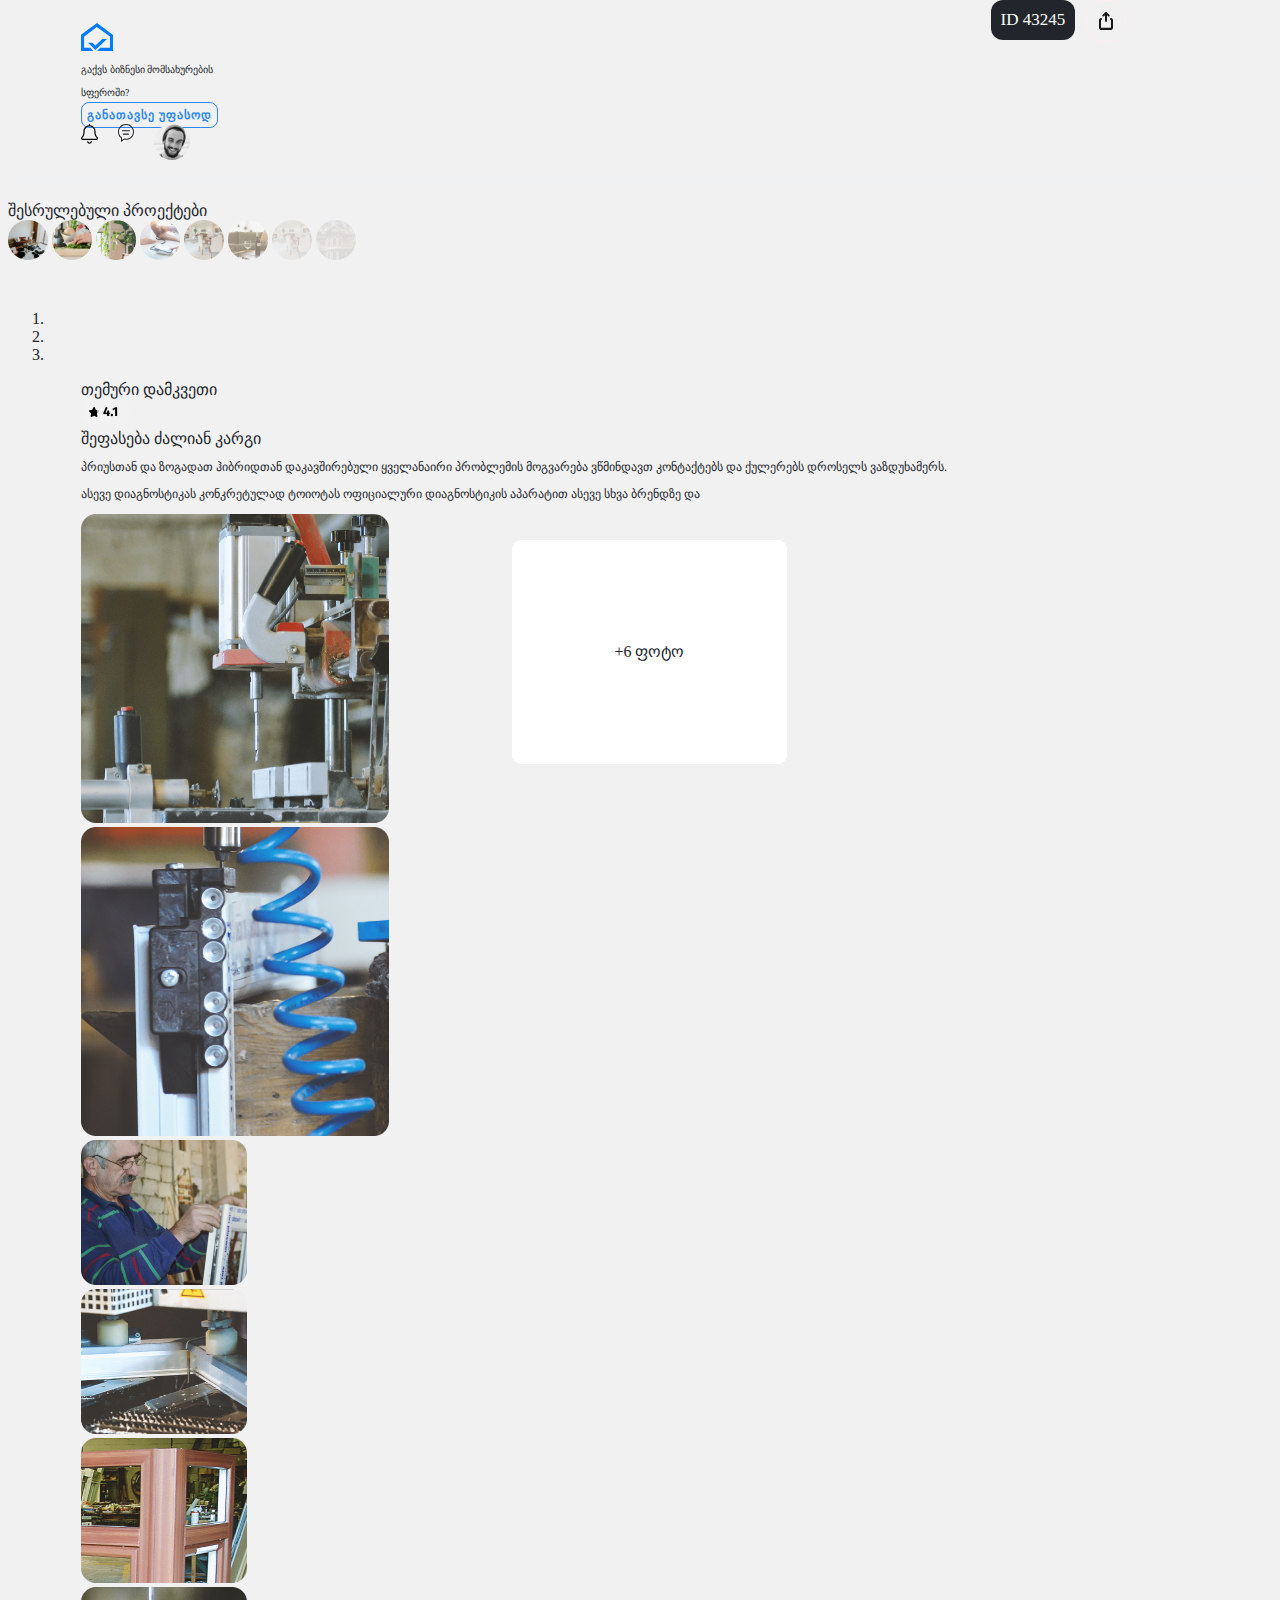
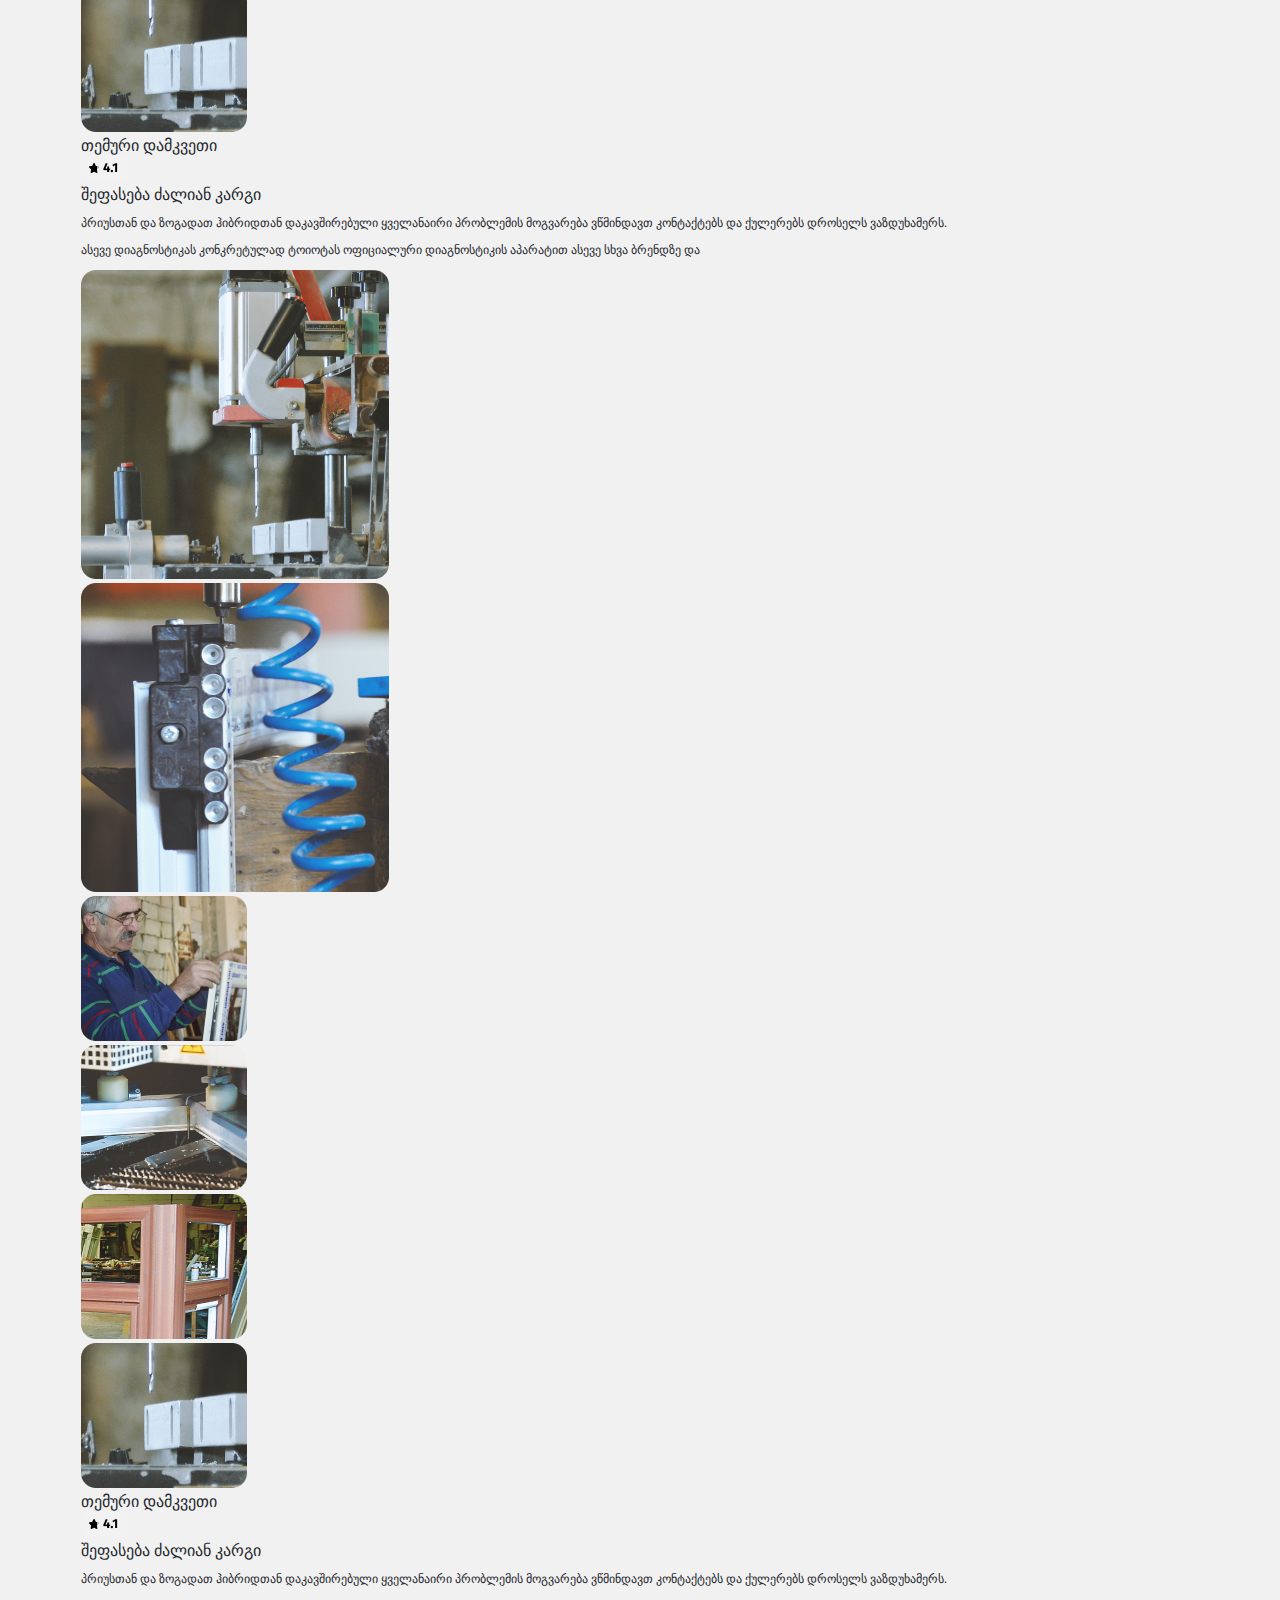
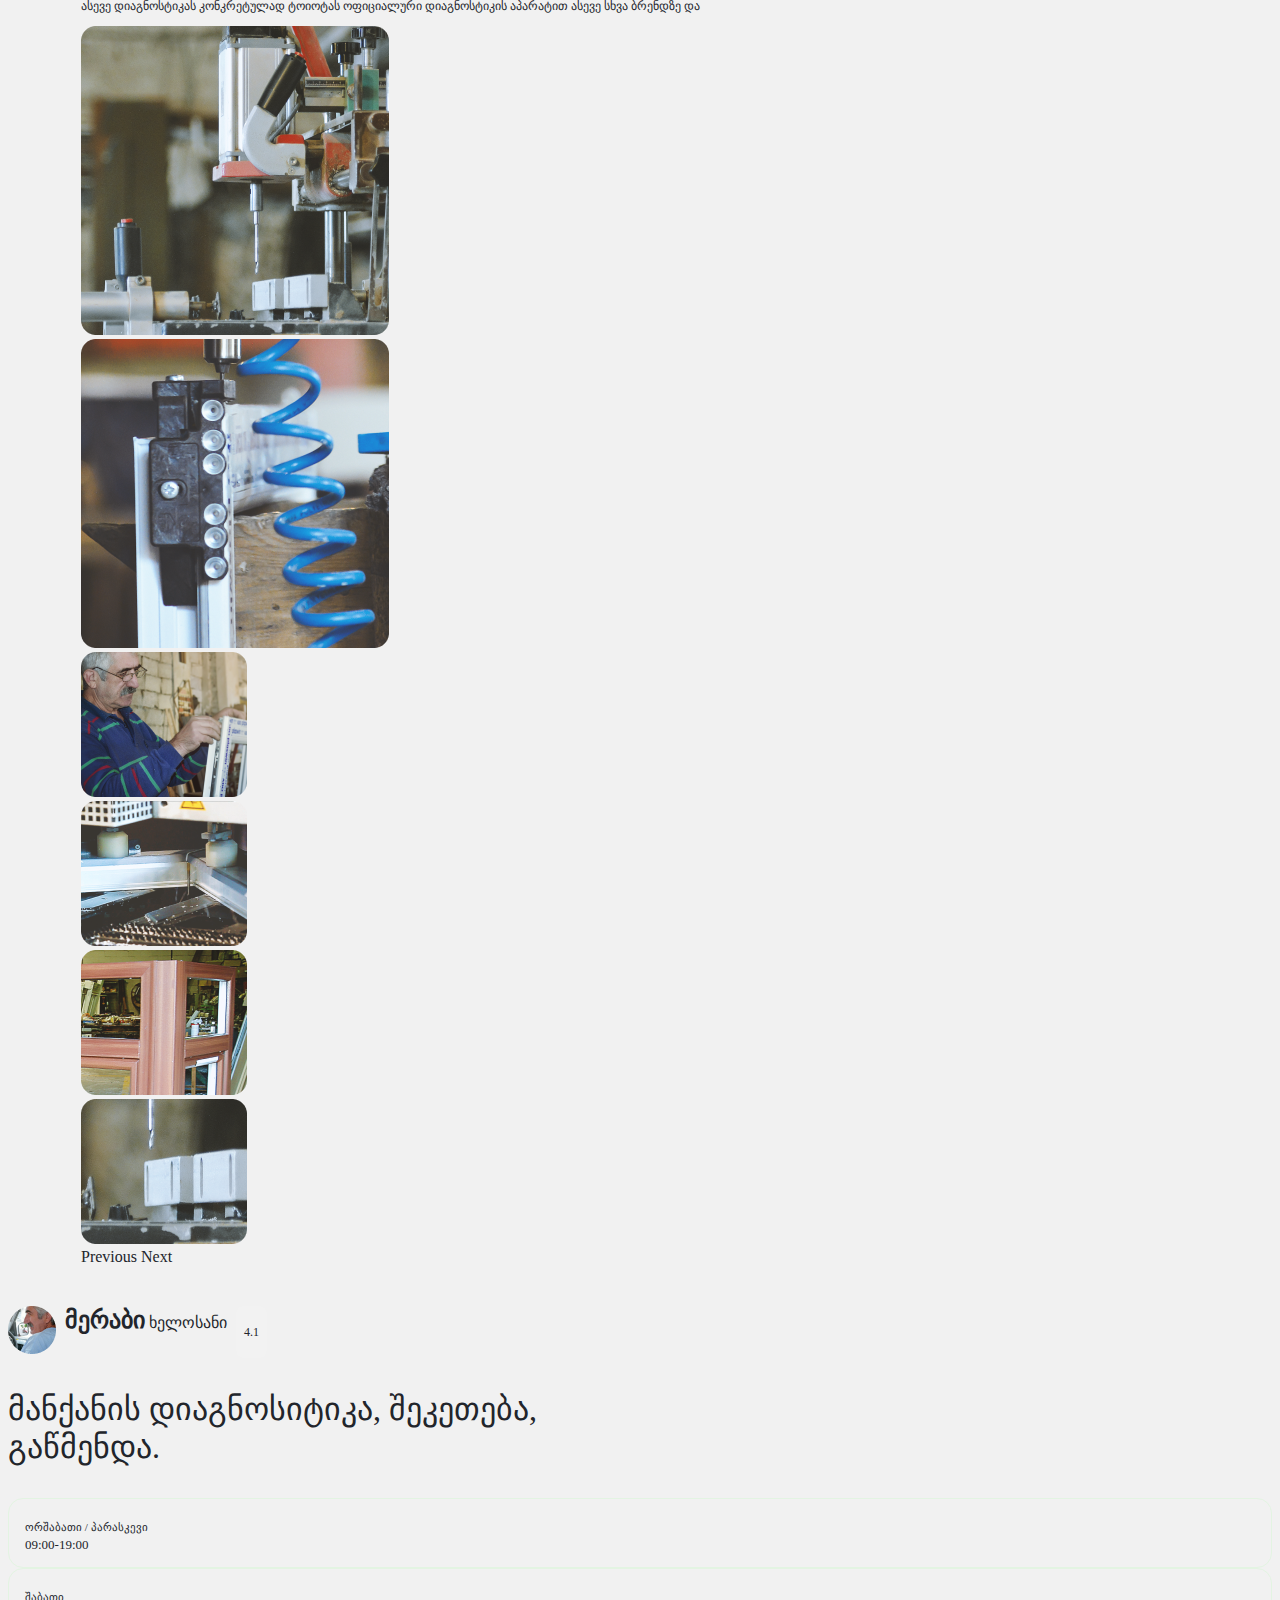
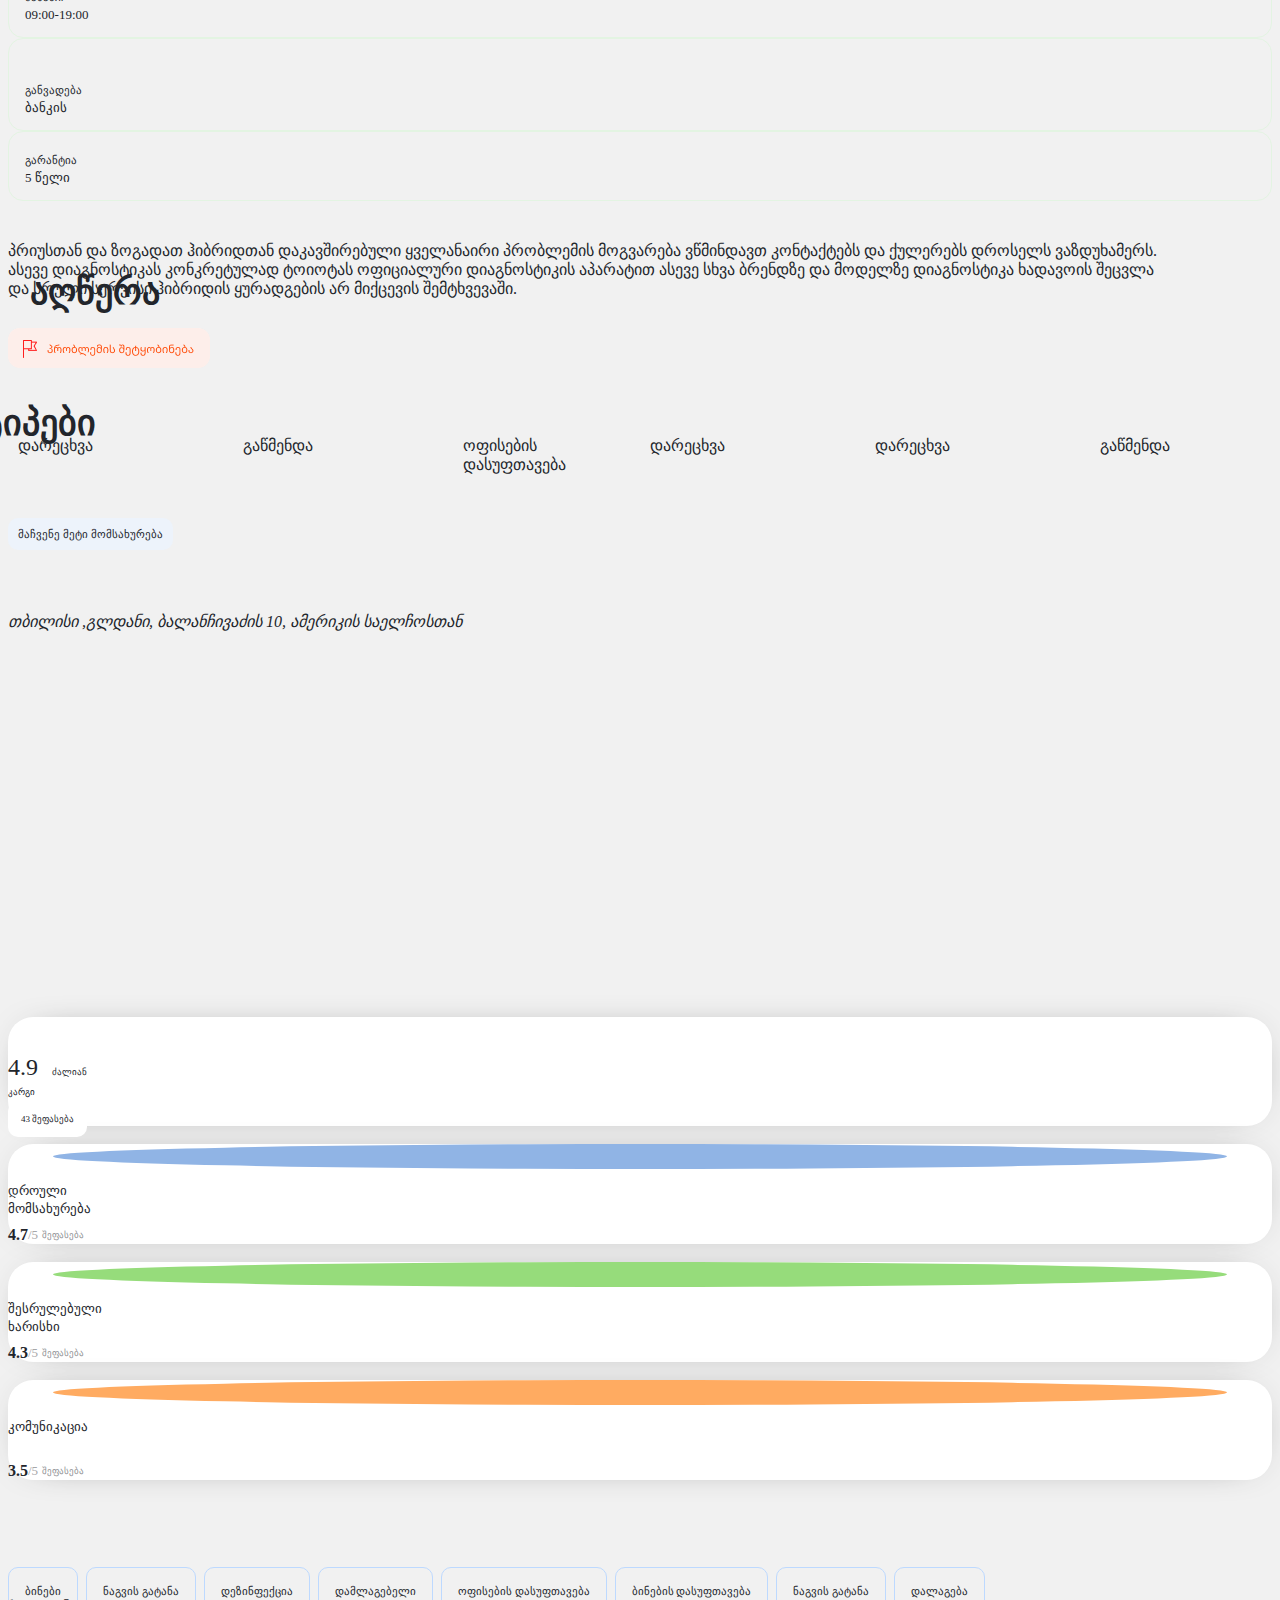
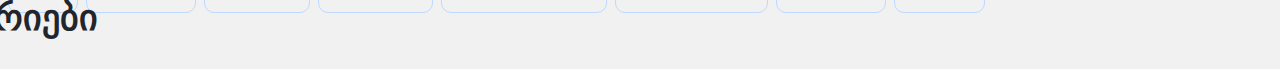
==== index.html @ 517e5085 "Bug fixing V1" ====
<!DOCTYPE html>
<html lang="en">
<head>
    <meta charset="UTF-8">
    <meta name="viewport" content="width=device-width, initial-scale=1.0">
    <title>Document</title>
    <link rel="stylesheet" href="styles.css">
    <link rel="stylesheet" href="https://stackpath.bootstrapcdn.com/bootstrap/4.5.0/css/bootstrap.min.css" integrity="sha384-9aIt2nRpC12Uk9gS9baDl411NQApFmC26EwAOH8WgZl5MYYxFfc+NcPb1dKGj7Sk" crossorigin="anonymous">
    <script src="awesome.js"></script>
</head>
<body>
    
    <!-- HEADER-->
        <header class="mb-20 d-flex mb-5">
            <div class="container-fluid"style="padding-left:
            7.3rem">
                <div class="row align-items-center header-desc">
                    <div class="col-2">
                        <a href="#">
                            <img class="logo--desk" src="./images/header/logo-1.svg"alt="logo"
                            alt="logo-resp">
                        </a>
                    </div>
                        
                    <div class="col-10 header__text d-flex justify-content-end align-items-center">
                        <div class="d-flex flex-column .flex-nowrap text-right mr-2 ">
                            <span class="header__text--1">გაქვს ბიზნესი
                            მომსახურების <br>
                            სფეროში?</span>
                        </div>
                        <a class="header__text--3 align-self-center mr-5" href="#" >
                            განათავსე უფასოდ
                        </a>   
                    
                        <div class="header__images">
                            <a href="#" class="">
                                <img src="./images/header/1.svg" alt="bell">
                            </a>
                            <a href="#">
                                <img src="./images/header/3.svg" alt="comments">
                            </a>
                            <a href="#">
                                <img src="./images/header/2.svg" alt="profile">
                            </a>
                        </div>
                    </div> 
                </div>
             
                <div class="row header-phone align-items-center">
                    <div class="col-2">
                        <div>
                            <img class="logo-phone" src="./images/header/logo-2.svg"
                            alt="logo-resp">
                        </div>
                    </div>

                    <div class="col-10 header__text d-flex">
                        <div class="mr-2 d-flex align-items-center">
                            <div class="d-flex" style="height:0.8em">
                                <span class="border-left mr-3"></span>
                            </div>
                           <img class="mr-3"src="./images/header/Chevron_left.svg"
                           alt="Chevron_left" style="width:1rem">
                            <span style="font-size:
                            1.2rem;padding-right: 7rem;">შედუღება,არაგონი,სვარკა</span>
                        </div>  
                        <div class="ml-auto d-flex " style="height:0.8em;">
                            <span class="border-left"></span>
                            <img class="pl-4" src="./images/header/add.svg" alt="cross">
                        </div>
                    </div>
                </div>
            </div>
        </header> 
    <!-- /HEADER-->


    <!-- CRAFTSMAN PROJECTS -->
        <section class="craftsman-projects pb-30">
            <div class="container-fluid">
                <div class="row">
                    <div class="col d-flex justify-content-center align-items-center">
                            <div class="d-flex flex-column mr-5">
                                <span>შესრულებული</span>
                                <span>პროექტები</span>
                            </div>
                            <div class="icon-group d-flex" style="gap: 3rem;">
                                <img src="./images/stories/1.svg" alt="">
                                <img src="./images/stories/2.svg" alt="">
                                <img src="./images/stories/3.svg" alt="">
                                <img src="./images/stories/4.svg" alt="">
                                <img src="./images/stories/5.svg" alt="">
                                <img src="./images/stories/6.png" alt="">
                                <img src="./images/stories/7.png" alt="">
                                <img src="./images/stories/8.png" alt="">
                            </div>
                    </div>
                </div>   
            </div>   
        </section>
    <!-- /CRAFTSMAN PROJECTS -->

    <!-- CRAFTSMAN AND HIS CLIENTS -->
        <section class="craftsman-clients">
            <div class="container-fluid">
                <div class="row">
                    <div class="col d-flex justify-content-center">
                        <div class="craftsman-block d-flex">
                            <img class="craftman-icon"src="./images/clients/craftsman.png"
                            alt="craftsman">
                            <div>
                                <div>
                                    <i class="fas fa-star fa-spin"></i>
                                </div>
                                <span>4.9</span>
                                <span class="cratsfman-icon-subtext">ხელოსანი</span>
                            </div>
                            <span>
                                ძალიან
                                </br>
                                კარგი
                            </span>
                        </div>
                        <div class="clients-group" style="gap:1rem">
                            <img src="./images/clients/client-1.png"alt="client-1">
                            <div class="with-circle">
                                <img src="./images/clients/client-2.png"
                                alt="client-2">
                                <img class="client-2-circle fa-spin" src="./images/clients/client-2-circle.svg" alt="Circle">
                            </div>
                            
                            <img src="./images/clients/client-3.png" alt="client-3">
                            <img src="./images/clients/client-4.png" alt="client-4">
                            <img src="./images/clients/client-3.png" alt="client-3">
                            <div class="clients-group-subtext d-flex flex-column">
                                <span>გიორგიო</span> 
                                <span>შემკვეთი</span> 
                            </div>                           
                        </div>
                    </div>
                </div>
            </div>
        </section>
    <!-- /CRAFTSMAN AND HIS CLIENTS -->

    <!-- SLIDER AND MOB-V -->
        <section class="craftsman-portfolio">
            <div class="container-fluid">
                <div class="row  justify-content-center">
                    <div id="carouselExampleIndicators" class="carousel slide" data-ride="carousel">
                        <ol class="carousel-indicators">
                        <li data-target="#carouselExampleIndicators" data-slide-to="0" class="active"></li>
                        <li data-target="#carouselExampleIndicators" data-slide-to="1"></li>
                        <li data-target="#carouselExampleIndicators" data-slide-to="2"></li>
                        </ol>
                        <div class="carousel-inner" style="padding:0 7.3rem 0 7.3rem;">
                            <div class="carousel-item active">
                                <div class="row">
                                    <div class="col d-flex">
                                        <div class="description d-flex flex-column w-25 mr-5
                                        " style="min-width: 20rem;">
                                            <div class="d-flex pt-4">
                                                <div class="d-flex flex-column ">
                                                    <span class="normal-size
                                                    font-weight-bold
                                                    pr-3">თემური</span>
                                                    <span>დამკვეთი</span>
                                                </div>
                                                <div>
                                                    <img src="./images/craftsman-port/1.png" alt="star-4.1">
                                                </div>
                                                <div class="d-flex flex-column pl-2">
                                                    <span>შეფასება</span> 
                                                    <span>ძალიან კარგი</span>
                                                </div>
                                            </div>    
                                            <div class="pt-4" style="font-size: 1.2rem ">
                                                <p class="pb-4">
                                                    პრიუსთან და ზოგადათ ჰიბრიდთან დაკავშირებული ყველანაირი პრობლემის მოგვარება ვწმინდავთ კონტაქტებს და
                                                    ქულერებს დროსელს ვაზდუხამერს.
                                                </p>   
                                                <p>
                                                    ასევე დიაგნოსტიკას კონკრეტულად ტოიოტას ოფიციალური დიაგნოსტიკის აპარატით ასევე სხვა ბრენდზე და
                                                </p> 
                                            </div>                          

                                        </div>
                                      

                                            <div class="sl-imgs-big d-flex align-self-center">
                                                <div class="pb-4 mr-4">
                                                    <img class="img-fluid" src="./images/craftsman-port/2.png" alt="img">
                                                </div>
                                                <div class="pb-4 mr-4">
                                                    <img class="img-fluid" src="./images/craftsman-port/3.png" alt="img">
                                                </div>
                            
                                                <div class="sl-imgs-small d-flex flex-column">
                                                    <div class="d-flex">
                                                        <div class="pb-4 mr-4">
                                                            <img class="img-fluid" src="./images/craftsman-port/4.png" alt="img">
                                                        </div>
                                                        <div class="">
                                                            <img class="img-fluid" src="./images/craftsman-port/5.png" alt="img">
                                                        </div>
                                                    </div>
                            
                                                    
                                                    <div class="d-flex">
                                                        <div class="mr-4">
                                                            <img class="img-fluid" src="./images/craftsman-port/6.png"alt="img">
                                                        </div>
                                                        <div class="position-relative">
                                                            <img class="img-fluid " src="./images/craftsman-port/7.png" alt="img">
                                                            <a class="extra-photos img-fluid"href="#"><span>+6 ფოტო</span></a>
                                                        </div>
                                                    </div>
                                                
                                                </div>
                                            </div>
                                          
                                    </div>
                                </div>
                            </div>
                            <div class="carousel-item">
                                <div class="row">
                                    <div class="col d-flex">
                                        <div class="description d-flex flex-column w-25 mr-5
                                        " style="min-width: 20rem;">
                                            <div class="d-flex pt-4">
                                                <div class="d-flex flex-column ">
                                                    <span class="normal-size
                                                    font-weight-bold
                                                    pr-3">თემური</span>
                                                    <span>დამკვეთი</span>
                                                </div>
                                                <div>
                                                    <img src="./images/craftsman-port/1.png" alt="star-4.1">
                                                </div>
                                                <div class="d-flex flex-column pl-2">
                                                    <span>შეფასება</span> 
                                                    <span>ძალიან კარგი</span>
                                                </div>
                                            </div>    
                                            <div class="pt-4" style="font-size: 1.2rem ">
                                                <p class="pb-4">
                                                    პრიუსთან და ზოგადათ ჰიბრიდთან დაკავშირებული ყველანაირი პრობლემის მოგვარება ვწმინდავთ კონტაქტებს და
                                                    ქულერებს დროსელს ვაზდუხამერს.
                                                </p>   
                                                <p>
                                                    ასევე დიაგნოსტიკას კონკრეტულად ტოიოტას ოფიციალური დიაგნოსტიკის აპარატით ასევე სხვა ბრენდზე და
                                                </p> 
                                            </div>                          

                                        </div>
                                      

                                            <div class="sl-imgs-big d-flex align-self-center">
                                                <div class="pb-4 mr-4">
                                                    <img class="img-fluid" src="./images/craftsman-port/2.png" alt="img">
                                                </div>
                                                <div class="pb-4 mr-4">
                                                    <img class="img-fluid" src="./images/craftsman-port/3.png" alt="img">
                                                </div>
                            
                                                <div class="sl-imgs-small d-flex flex-column">
                                                    <div class="d-flex">
                                                        <div class="pb-4 mr-4">
                                                            <img class="img-fluid" src="./images/craftsman-port/4.png" alt="img">
                                                        </div>
                                                        <div class="">
                                                            <img class="img-fluid" src="./images/craftsman-port/5.png" alt="img">
                                                        </div>
                                                    </div>
                            
                                                    
                                                    <div class="d-flex">
                                                        <div class="mr-4">
                                                            <img class="img-fluid" src="./images/craftsman-port/6.png"alt="img">
                                                        </div>
                                                        <div class="position-relative">
                                                            <img class="img-fluid " src="./images/craftsman-port/7.png" alt="img">
                                                            <a class="extra-photos img-fluid"href="#"><span>+6 ფოტო</span></a>
                                                        </div>
                                                    </div>
                                                
                                                </div>
                                            </div>
                                          
                                    </div>
                                </div>
                            </div>
                            <div class="carousel-item">
                                <div class="row">
                                    <div class="col d-flex">
                                        <div class="description d-flex flex-column w-25 mr-5
                                        " style="min-width: 20rem;">
                                            <div class="d-flex pt-4">
                                                <div class="d-flex flex-column ">
                                                    <span class="normal-size
                                                    font-weight-bold
                                                    pr-3">თემური</span>
                                                    <span>დამკვეთი</span>
                                                </div>
                                                <div>
                                                    <img src="./images/craftsman-port/1.png" alt="star-4.1">
                                                </div>
                                                <div class="d-flex flex-column pl-2">
                                                    <span>შეფასება</span> 
                                                    <span>ძალიან კარგი</span>
                                                </div>
                                            </div>    
                                            <div class="pt-4" style="font-size: 1.2rem ">
                                                <p class="pb-4">
                                                    პრიუსთან და ზოგადათ ჰიბრიდთან დაკავშირებული ყველანაირი პრობლემის მოგვარება ვწმინდავთ კონტაქტებს და
                                                    ქულერებს დროსელს ვაზდუხამერს.
                                                </p>   
                                                <p>
                                                    ასევე დიაგნოსტიკას კონკრეტულად ტოიოტას ოფიციალური დიაგნოსტიკის აპარატით ასევე სხვა ბრენდზე და
                                                </p> 
                                            </div>                          

                                        </div>
                                      

                                            <div class="sl-imgs-big d-flex align-self-center">
                                                <div class="pb-4 mr-4">
                                                    <img class="img-fluid" src="./images/craftsman-port/2.png" alt="img">
                                                </div>
                                                <div class="pb-4 mr-4">
                                                    <img class="img-fluid" src="./images/craftsman-port/3.png" alt="img">
                                                </div>
                            
                                                <div class="sl-imgs-small d-flex flex-column">
                                                    <div class="d-flex">
                                                        <div class="pb-4 mr-4">
                                                            <img class="img-fluid" src="./images/craftsman-port/4.png" alt="img">
                                                        </div>
                                                        <div class="">
                                                            <img class="img-fluid" src="./images/craftsman-port/5.png" alt="img">
                                                        </div>
                                                    </div>
                            
                                                    
                                                    <div class="d-flex">
                                                        <div class="mr-4">
                                                            <img class="img-fluid" src="./images/craftsman-port/6.png"alt="img">
                                                        </div>
                                                        <div class="position-relative">
                                                            <img class="img-fluid " src="./images/craftsman-port/7.png" alt="img">
                                                            <a class="extra-photos img-fluid"href="#"><span>+6 ფოტო</span></a>
                                                        </div>
                                                    </div>
                                                
                                                </div>
                                            </div>
                                          
                                    </div>
                                </div>
                            </div>
                      
                           
                            <a class="carousel-control-prev" href="#carouselExampleIndicators" role="button" data-slide="prev">
                            <span class="carousel-control-prev-icon" aria-hidden="true"></span>
                            <span class="sr-only">Previous</span>
                            </a>
                            <a class="carousel-control-next" href="#carouselExampleIndicators" role="button" data-slide="next">
                            <span class="carousel-control-next-icon" aria-hidden="true"></span>
                            <span class="sr-only">Next</span>
                            </a>
                    </div>
                </div>
            </div>
            </div>
        </section>
        
        <section class="craftsman-portfolio-mob mb-5" style="margin-top: 6rem;">
            <div class="container-fluid">
                <div class="row">
                    <div class="col d-flex  justify-content-center  align-items-center" style="gap: 2rem;">
                        <div class="img-container d-flex">
                            <img class="" src="./images/craftsman-port/mob/1.png" alt="img">
                            <div class="user-info-mob d-flex flex-wrap pl-3">
                                <div class="d-flex align-items-center mb-3">
                                    <div class="pr-3">
                                        <img src="./images/craftsman-port/mob/face.png" alt="img">
                                    </div>
                                    <div class="d-flex flex-column medium-size">
                                        <span class="text-white font-secondary">თემური</span>
                                        <div>
                                            <i class="fas fa-star"></i>
                                            <span class="text-white">4.9</span>
                                        </div>
                                    </div>
                                </div>
                                   
                                 <p class="text-white medium-size-1">
                                    პრიუსთან და </br>ზოგადათ  ჰიბრიდთან დაკავშირებული ყველანაირი </br>პრობლემის </br>მოგვარება ვწმინდავთ 
                                </p> 
                            </div>
                          
                        </div>
                        <div class="d-flex flex-column" style="gap: 1rem;">
                            <div>
                                <img class="" src="./images/craftsman-port/mob/2.png" alt="">
                            </div>
                            <div class="d-flex" style="gap:1rem">
                                <div>
                                    <img class="" src="./images/craftsman-port/mob/3.png" alt="">
                                </div>
    
                                <div class="position-relative">
                                    <div>
                                        <img src="./images/craftsman-port/mob/3.png" alt="">
                                    </div>
                                    <a class="extra-photos-mob img-fluid position-absolute font-weight-bold" href="#"><span>+6 ფოტო</a>
                                </div>
                            </div>
                        </div>
                    </div>
                </div>
            </div>
        </section>
    <!-- /SLIDER AND MOV-V -->

    <!-- PROFESSION-INFO -->
        <section class="user-profession">
            <div class="container">
                <div class="row">
                    <div class="col d-flex">
                        <div class="craftsman d-flex">
                            <div class="craftsman__photo">
                                <img src="./images/profession/user-info/0.png" alt="">
                            </div>
                            <div class="d-flex flex-column">
                                <span class="big-size">მერაბი</span>  
                                <span class="font-secondary">ხელოსანი</span>
                            </div>
                            <div class="star-4 mt-2 align-self-start">
                                <i class="fas fa-star fa-spin"></i>
                                <span>4.1</span>
                            </div>
                        </div>
                        <div class="diagnostic font-weight-bold">
                            <p class="font-weight-bold mr-3 mb-5">
                                <span>მანქანის დიაგნოსიტიკა,</span>
                                <span> შეკეთება,</span>
                                <span>გაწმენდა.</span>
                                <span class="unic-id">ID 43245</span> 
                            </p>
                            <div class="share-btn">
                                <img src="./images/profession/diagnostic/Share.svg" alt="">
                            </div>
                            <div class="diagnostic__schedule d-flex align-items-center">
                                <div class="diagnostic__schedule__block d-flex align-items-center">
                                    <div class="clock">
                                        <i class="fad fa-clock "></i>
                                    </div>
                                    <div>
                                        <span>ორშაბათი / პარასკევი</span><br>
                                        <span>09:00-19:00</span>
                                    </div>
                                </div>
                                <div class="diagnostic__schedule__block d-flex align-items-center">
                                    <div>
                                        <span>შაბათი</span><br>
                                        <span>09:00-19:00</span>
                                    </div>
                                </div>
                                <div class="diagnostic__schedule__block d-flex align-items-center">
                                    <div class="coin">
                                        <i class="fad fa-coins coins"></i>
                                    </div>
                                    <div>
                                        <span>განვადება</span><br>
                                        <span>ბანკის</span>
                                    </div>
                                </div>
                                <div class="diagnostic__schedule__block d-flex align-items-center">
                                    <div class="dollar">
                                        <i class="fad fa-badge-dollar"></i>
                                    </div>
                                    <div>
                                        <span>გარანტია</span><br>
                                        <span>5 წელი</span>
                                    </div>
                                </div> 
                            </div>
                            <div class="left-header">
                                <h2>აღწერა</h2>
                            </div>
                            <div class="user-profession__desc-text">
                                <p>
                                    პრიუსთან და ზოგადათ ჰიბრიდთან დაკავშირებული ყველანაირი პრობლემის მოგვარება ვწმინდავთ კონტაქტებს და ქულერებს დროსელს ვაზდუხამერს.
                                    ასევე დიაგნოსტიკას კონკრეტულად ტოიოტას ოფიციალური დიაგნოსტიკის აპარატით ასევე სხვა ბრენდზე და მოდელზე დიაგნოსტიკა ხადავოის შეცვლა და სრული სერვისი ჰიბრიდის ყურადგების არ მიქცევის შემტხვევაში.
                                </p>
                            </div>
                            <div class="problem-report position-relative">
                                <a href="#">
                                    <img src="./images/profession/6.png" alt="">
                                </a>

                                <div class="left-header-types">
                                    <h2>მომსახურების ტიპები</h2>
                                </div>
                            </div>
                            
                            <div class="service-types">
                                    <div class="service-types__group">
                                        <div class="wash">
                                            <i class="fas fa-washer"></i>
                                            <span>დარეცხვა</span>
                                        </div>
                                        <div class="vacuum">
                                            <i class="fas fa-vacuum"></i>
                                            <span>გაწმენდა</span>
                                        </div>
                                        <div class="wash">
                                            <i class="far fa-broom"></i>
                                            <span>ოფისების დასუფთავება</span>
                                        </div>
                                    </div>
                                    <div class="service-types__group">
                                        <div class="vacuum">
                                            <i class="fal fa-pump-soap"></i>
                                            <span>დარეცხვა</span>
                                        </div> 
                                        <div class="wash">
                                            <i class="fas fa-washer"></i>
                                            <span>დარეცხვა</span>
                                        </div>
                                        <div class="vacuum">
                                            <i class="fas fa-vacuum"></i>
                                            <span>გაწმენდა</span>
                                        </div>
                                    </div>
                            </div>
                            <div class="service-types-more">
                                <a href="#">
                                    <span>მაჩვენე მეტი მომსახურება</span>
                                </a>                                    
                            </div>
                            <div class="craftsman__address">
                                <address>
                                    <span>თბილისი</span> <span>,გლდანი, ბალანჩივაძის 10, ამერიკის საელჩოსთან</span> 
                                    </span>
                                </address>
                            </div>
                            <div class="left-header-address">
                                <h2>მდებარეობა</h2>
                            </div>
                            <div class="craftsman__address-map">
                                <iframe src="https://www.google.com/maps/embed?pb=!1m18!1m12!1m3!1d2978.1724592686837!2d44.77287521493838!3d41.71679728347292!2m3!1f0!2f0!3f0!3m2!1i1024!2i768!4f13.1!3m3!1m2!1s0x404473298fbb9057%3A0xd28cac59d2f8e760!2s10%20Meliton%20And%20Andria%20Balanchivadze%20St%2C%20T&#39;bilisi!5e0!3m2!1sru!2sge!4v1597681620509!5m2!1sru!2sge" width="700" height="218" frameborder="0" style="border:0;" allowfullscreen="" aria-hidden="false" tabindex="0"></iframe>
                            </div>
                            
                            <div class="estimates-craftsman-mob d-flex">
                                <div>
                                    <img src="./images/estimate/1.png" alt="bacho">
                                </div>
                                <div class="d-flex flex-column">
                                    <div class="d-flex">
                                        <span>ბაჩო</span>
                                        <div>
                                            <img src="./images/estimate/2.png" alt="4.9">
                                        </div>   
                                    </div>      
                                    <span>პასუხის რეიტინგი 99%</span>
                                    <span>პასუხის დრო 5წთ</span>                                 
                                </div>
                            </div>
                            <div class="user-estimates d-flex position-relative">
                                <div class="left-header-estimates">
                                    <h2>შეფასება</h2>
                                </div>

                                <div class="craftsman d-flex left-header-estimates-craftsman">
                                    <div class="craftsman__photo">
                                        <img src="./images/profession/user-info/0.png" alt="">
                                    </div>
                                    <div class="d-flex flex-column">
                                        <span class="big-size">მერაბი</span>  
                                        <span class="font-secondary">ხელოსანი</span>
                                    </div>
                                    <div class="star-4 mt-2 align-self-start">
                                        <i class="fas fa-star fa-spin"></i>
                                        <span>4.1</span>
                                    </div>
                                </div>
  
                                <div class="user-estimates__icon-block d-flex flex-column align-items-center">
                                    <div>
                                        <i class="fad fa-stars"></i>
                                    </div>
                                    <div class="d-flex align-items-center">
                                        <i class="fas fa-star"></i>
                                        <span>4.9</span>
                                        <span>ძალიან <br>კარგი</span>                                      
                                    </div>
                                    <span class="user-estimates__icon-block-estimates">43 შეფასება</span>                                
                                </div>
                                
                                <div class="user-estimates__icon-block d-flex flex-column align-items-center">
                                    <div class="clock">
                                        <i class="fad fa-clock"></i>
                                    </div>
                                    <div class="d-flex align-items-center"> 
                                        <span class="clock-text">დროული<br>მომსახურება</span>                                      
                                    </div>
                                    <div class="estimates-span-3 d-flex">
                                        <span>4.7</span>   
                                        <span>/5</span> 
                                        <span>შეფასება</span>
                                    </div>
                                                                 
                                </div>

                                <div class="user-estimates__icon-block d-flex flex-column align-items-center">
                                    <div class="shield">
                                        <i class="fad fa-shield-check"></i>
                                    </div>
                                    <div class="d-flex align-items-center"> 
                                        <span class="clock-text">შესრულებული<br>ხარისხი</span>                                      
                                    </div>
                                    <div class="estimates-span-3">
                                        <span>4.3</span>   
                                        <span>/5</span> 
                                        <span>შეფასება</span>
                                    </div>                                                                
                                </div> 

                                <div class="user-estimates__icon-block d-flex flex-column align-items-center">
                                    <div class="hands">
                                        <i class="fad fa-praying-hands"></i>
                                    </div>
                                    <div class="d-flex align-items-center"> 
                                        <span class="clock-text">კომუნიკაცია<br>&nbsp;</span>                                        
                                    </div>
                                    <div class="estimates-span-3">
                                        <span>3.5</span>   
                                        <span>/5</span> 
                                        <span>შეფასება</span>
                                    </div>                          
                                </div>
                            </div>
                           
                            <div class="sim-cat position-relative">  
                                <div class="left-header-sim">
                                    <h2>მსგავსი კატეგორიები</h2>
                                    <h2>შეგიძლიათ მოძებნოთ ასევე</h2>
                                </div>                            
                                    <div>
                                        <a href="#"><span>ბინები</span></a>
                                    </div>
                                    <div>
                                        <a href="#"><span>ნაგვის გატანა</span></a>
                                    </div>
                                    <div>
                                        <a href="#"><span>დეზინფექცია</span></a>
                                    </div>
                                    <div>
                                        <a href="#"><span>დამლაგებელი</span></a>
                                    </div>
                                    <div>
                                        <a href="#"><span>ოფისების დასუფთავება</span></a>
                                    </div>
                                    <div>
                                        <a href="#"><span>ბინების დასუფთავება</span></a>
                                    </div>
                                    <div>
                                        <a href="#"><span>ნაგვის გატანა</span></a>
                                    </div>
                                    <div>
                                        <a href="#"><span>დალაგება</span></a>
                                    </div>
                            </div>
                            
                        </div>    
                    </div>                           
                </div>  
            </div>
            
        </section>
    <!-- /PROFESSION-INFO -->







    <script src="https://code.jquery.com/jquery-3.5.1.slim.min.js" integrity="sha384-DfXdz2htPH0lsSSs5nCTpuj/zy4C+OGpamoFVy38MVBnE+IbbVYUew+OrCXaRkfj" crossorigin="anonymous"></script>
    <script src="https://cdn.jsdelivr.net/npm/popper.js@1.16.0/dist/umd/popper.min.js" integrity="sha384-Q6E9RHvbIyZFJoft+2mJbHaEWldlvI9IOYy5n3zV9zzTtmI3UksdQRVvoxMfooAo" crossorigin="anonymous"></script>
    <script src="https://stackpath.bootstrapcdn.com/bootstrap/4.5.0/js/bootstrap.min.js" integrity="sha384-OgVRvuATP1z7JjHLkuOU7Xw704+h835Lr+6QL9UvYjZE3Ipu6Tp75j7Bh/kR0JKI" crossorigin="anonymous"></script>    
</body>
</html>
---- styles.css ----
/* Import font (FiraGo,NotoSansGeorgian) */
@import url("https://free.bboxtype.com/embedfonts/?family=FiraGO:100,100i,200,200i,300,300i,400,400i,500,500i,600,600i,700,700i,800,800i,900,900i");
@font-face {
  font-family: "NotoSansGeorgian";
  src: url("/fonts/NotoSansGeorgian-Medium") format("ttf"), url("/fonts/NotoSansGeorgian-Regular") format("ttf");
}

/* Asteriscs */
* {
  text-decoration: none !important;
  color: #22252B;
}

/*HTML, BODY */
html {
  font-size: 62.5%;
  margin: 0 !important;
  padding: 0 !important;
}

body {
  font-family: FiraGO !important;
  font-style: Bold !important;
  font-size: 1.6rem;
  background-color: #f1f1f1;
}

/* FONTS */
.font-primary {
  font-family: FiraGO;
}

.font-secondary {
  font-family: NotoSansGeorgian;
}

/* Paddings & Margins */
.pl-100 {
  padding-left: 10rem;
}

.pl-150 {
  padding-left: 15rem;
}

.pl-10 {
  padding-left: 1rem;
}

.pb-30 {
  padding-bottom: 3rem;
}

.pb-60 {
  padding-bottom: 6rem;
}

.pb-90 {
  padding-bottom: 9rem;
}

.mb-20 {
  margin-bottom: 2rem;
}

.mb-40 {
  margin-bottom: 4rem;
}

.mb-70 {
  margin-bottom: 7rem;
}

.container-fluid {
  max-width: 1440px !important;
}

/* TEXT */
.normal-size {
  font-size: 1.6rem !important;
}

.medium-size {
  font-size: 1.3rem !important;
}

.medium-size-1 {
  font-size: 1.2rem !important;
}

.small-size {
  font-size: 0.9rem !important;
}

.big-size {
  font-size: 2.4rem !important;
  font-weight: 700;
}

.large-size {
  font-size: 3.2rem !important;
}

.big-bold {
  font-size: 3.2rem;
  font-weight: 700;
}

/*..............................*/
/* ----------------SCSS -----------------*/
/* ---------------/SCSS------------------ */
/* ---------------HEADER----------------------*/
header {
  border-bottom: 1px solid #EDF3FB;
}

@media only screen and (min-width: 768px) {
  header {
    padding: 1.5rem 0;
  }
}

header .header-phone {
  display: none;
}

header .header__text {
  font-size: 2rem;
}

header .header__text--1 {
  font-family: FiraGO;
  font-style: Book Italic;
  font-size: 1rem;
}

header .header__text--3 {
  font-family: NotoSansGeorgian;
  font-weight: bold;
  font-size: 1.2rem;
  border: 1px solid #2B89EE;
  border-radius: 8px;
  color: #2B89EE;
  padding: 0.5rem;
  letter-spacing: 1px;
}

header .header__icons * {
  margin: 0.5rem;
}

header .header__images {
  display: -webkit-box;
  display: -ms-flexbox;
  display: flex;
  gap: 2rem;
}

@media only screen and (max-width: 768px) {
  header .container-fluid {
    background-color: #F9F9F9;
    -webkit-box-shadow: 0px 6px 20px rgba(0, 0, 0, 0.1);
            box-shadow: 0px 6px 20px rgba(0, 0, 0, 0.1);
  }
  header header {
    font-family: NotoSansGeorgian;
    border-bottom: none;
  }
  header .header-desc {
    display: none !important;
  }
  header .header-phone {
    display: -webkit-box !important;
    display: -ms-flexbox !important;
    display: flex !important;
  }
  header .container-fluid {
    padding: 1.6rem 1.9rem 1.8rem 1.5rem !important;
  }
}

/* ---------------/HEADER---------------*/
/* -----------------CRAFTSMAN PROJECTS----------------*/
@media only screen and (max-width: 768px) {
  .craftsman-projects {
    display: none;
  }
}

/* -----------------/CRAFTSMAN PROJECTS----------------*/
/* -----------------CRAFTSMAN AND HIS CLIENTS-----------------*/
.craftsman-clients {
  display: none !important;
}

.craftsman-clients .container-fluid * {
  display: -webkit-box;
  display: -ms-flexbox;
  display: flex;
  -webkit-box-align: center;
      -ms-flex-align: center;
          align-items: center;
}

.craftsman-clients .container-fluid .row .col .craftsman-block {
  position: relative;
  margin-right: 1rem;
  margin-left: 0.5rem;
  background-color: #EDF3FB;
  border-radius: 30px;
  padding: 1rem;
  font-family: NotoSansGeorgian;
}

.craftsman-clients .container-fluid .row .col .craftsman-block .cratsfman-icon-subtext {
  position: absolute;
  font-size: 1rem;
  color: #7C7C7D;
  bottom: -2rem;
  left: 0.5rem;
}

.craftsman-clients .container-fluid .row .col .craftsman-block .craftman-icon {
  margin-right: 0.8rem;
}

.craftsman-clients .container-fluid .row .col .craftsman-block div {
  margin-right: 0.8rem;
}

.craftsman-clients .container-fluid .row .col .craftsman-block div img {
  margin-right: 0.5rem;
}

.craftsman-clients .container-fluid .row .col .craftsman-block div span:first-of-type {
  font-size: 2rem;
  font-weight: bolder;
}

.craftsman-clients .container-fluid .row .col .clients-group {
  position: relative;
}

.craftsman-clients .container-fluid .row .col .clients-group .with-circle {
  position: relative;
}

.craftsman-clients .container-fluid .row .col .clients-group .with-circle:first-of-type {
  border: 2px solid #BFDBF9;
  border-radius: 50%;
}

.craftsman-clients .container-fluid .row .col .clients-group .with-circle .client-2-circle {
  /*  display: none; */
  position: absolute;
  left: -0.5rem;
}

.craftsman-clients .container-fluid .row .col .clients-group .clients-group-subtext {
  position: absolute;
  bottom: -3.5rem;
  left: 3.5rem;
}

.craftsman-clients .container-fluid .row .col .clients-group .clients-group-subtext span:first-of-type {
  font-weight: bold;
  font-size: 1.1rem;
}

.craftsman-clients .container-fluid .row .col .clients-group .clients-group-subtext span:last-of-type {
  font-size: .9rem;
  font-family: NotoSansGeorgian;
}

@media only screen and (max-width: 768px) {
  .craftsman-clients {
    display: inline !important;
  }
}

/*-----------------/CRAFTSMAN AND HIS CLIENTS-----------------*/
/* -----------------USER-INFO----------------*/
.user-info .spec {
  font-size: 9px;
  font-family: NotoSansGeorgian;
}

.user-info .id {
  background-color: #22252B;
  border-radius: 12px;
  color: #fff;
  font-size: 1.3rem;
  line-height: 1.6rem;
  padding: 1.6rem;
}

.user-info .upload {
  border: 1px solid #FFEDEE;
  padding: 1.6rem;
  border-radius: 15px;
}

.user-info .schedule-font {
  font-size: 1.1rem;
}

.user-info .schedule-font :hover {
  background-color: #EDF3FB;
}

.user-info .schedule-font div {
  padding: 13px;
  border-radius: 1.5rem;
  -webkit-transition: all .3s;
  transition: all .3s;
}

.user-info .schedule-font > div {
  margin-right: 1.7rem;
}

.user-info .schedule-font img {
  padding-right: 1rem;
}

.user-info p {
  font-family: NotoSansGeorgian;
  font-size: 1.6rem;
}

.user-info .typeOfService span {
  font-family: Helventica;
  font-size: 1.6rem !important;
}

.user-info .typeOfService span:nth-last-child() {
  background-color: #EDF3fB;
}

.user-info .typeOfService img {
  padding-right: 1rem;
}

.user-info .more-service {
  background-color: #EDF3FB;
  border-radius: 10px;
  padding: 1.3rem;
}

.user-info .location address span {
  font-family: NotoSansGeorgian;
  font-size: 1.6rem;
  font-weight: normal !important;
}

/* -----------------/USER-INFO----------------*/
/*-----------------/USER-INFO----------------*/
/*-------------------SLIDER------------------*/
.craftsman-portfolio {
  margin-bottom: 4rem;
}

.craftsman-portfolio .carousel-control-prev-icon {
  position: absolute;
  left: 10% !important;
  background-image: url("data:image/svg+xml;charset=utf8,%3Csvg xmlns='http://www.w3.org/2000/svg' fill='black' viewBox='0 0 8 8'%3E%3Cpath d='M5.25 0l-4 4 4 4 1.5-1.5-2.5-2.5 2.5-2.5-1.5-1.5z'/%3E%3C/svg%3E") !important;
}

.craftsman-portfolio .carousel-control-next-icon {
  background-image: url("data:image/svg+xml;charset=utf8,%3Csvg xmlns='http://www.w3.org/2000/svg' fill='black' viewBox='0 0 8 8'%3E%3Cpath d='M2.75 0l-1.5 1.5 2.5 2.5-2.5 2.5 1.5 1.5 4-4-4-4z'/%3E%3C/svg%3E") !important;
  position: absolute;
  right: 10% !important;
}

.craftsman-portfolio .carousel-indicators {
  left: 20%;
}

.craftsman-portfolio .extra-photos {
  position: absolute;
  color: black;
  font-size: inherit;
  left: 40%;
  top: 60%;
  padding: 8%;
  background-color: #fff;
  border-radius: 10px;
}

@media only screen and (max-width: 1024px) {
  .craftsman-portfolio .sl-imgs-big {
    -ms-flex-wrap: wrap;
        flex-wrap: wrap;
    -webkit-box-pack: center;
        -ms-flex-pack: center;
            justify-content: center;
  }
  .craftsman-portfolio .sl-imgs-big img {
    max-width: 18rem;
  }
  .craftsman-portfolio .sl-imgs-big .sl-imgs-small {
    -webkit-box-orient: horizontal !important;
    -webkit-box-direction: normal !important;
        -ms-flex-direction: row !important;
            flex-direction: row !important;
    /* display: none!important; */
  }
  .craftsman-portfolio .sl-imgs-big .sl-imgs-small *:not(:last-child) {
    margin-right: 1rem !important;
  }
  .craftsman-portfolio .sl-imgs-big .sl-imgs-small img {
    max-width: 7rem;
    margin-right: 1.5rem;
  }
  .craftsman-portfolio .extra-photos {
    top: 50% !important;
    left: 30% !important;
    padding: 1% !important;
    border-radius: 5px !important;
  }
}

@media only screen and (max-width: 768px) {
  .craftsman-portfolio {
    display: none !important;
  }
  .craftsman-portfolio .description {
    min-width: 25rem !important;
  }
}

.craftsman-portfolio-mob {
  display: none;
}

@media only screen and (max-width: 768px) {
  .craftsman-portfolio-mob {
    display: block !important;
  }
  .craftsman-portfolio-mob .img-container {
    position: relative !important;
  }
  .craftsman-portfolio-mob .img-container .user-info-mob {
    position: absolute !important;
    left: 0;
    top: 20%;
  }
  .craftsman-portfolio-mob .fa-star * {
    color: #fff !important;
  }
  .craftsman-portfolio-mob .extra-photos-mob {
    top: 45%;
    left: 25%;
  }
}

/*-------------------/SLIDER------------------*/
/* ------------PROFESSION-INFO ---------------*/
.user-profession .row {
  -webkit-box-pack: center;
      -ms-flex-pack: center;
          justify-content: center;
}

@media screen and (min-width: 1024px) {
  .user-profession .col {
    -webkit-box-pack: center;
        -ms-flex-pack: center;
            justify-content: center;
  }
}

.user-profession .craftsman {
  display: -webkit-box;
  display: -ms-flexbox;
  display: flex;
  gap: 0.9rem;
  margin-right: 9rem;
}

.user-profession .craftsman .star-4 {
  display: -webkit-box;
  display: -ms-flexbox;
  display: flex;
  -webkit-box-align: center;
      -ms-flex-align: center;
          align-items: center;
  font-size: 1.2rem;
  background-color: #F2F2F2;
  border-radius: 8px;
  padding: 0.4rem 0.8rem;
}

@media only screen and (max-width: 1024px) {
  .user-profession .craftsman {
    display: none !important;
  }
}

.user-profession .diagnostic .share-btn {
  position: absolute;
  right: 13%;
}

.user-profession .diagnostic p {
  font-size: 3.2rem;
}

.user-profession .diagnostic p span:nth-of-type(3) {
  display: block;
}

.user-profession .diagnostic p span:nth-of-type(4) {
  font-size: 1.7rem;
}

@media only screen and (max-width: 1024px) {
  .user-profession .diagnostic span {
    /* font-size: 3.2rem; */
  }
  .user-profession .diagnostic .unic-id {
    right: 0;
    color: blue;
  }
}

@media only screen and (max-width: 768px) {
  .user-profession .diagnostic {
    /*  margin-right: 11rem; */
  }
  .user-profession .diagnostic span {
    font-size: 1.8rem;
  }
  .user-profession .diagnostic span:first-of-type {
    display: block;
  }
  .user-profession .diagnostic span:nth-of-type(3) {
    display: inline !important;
  }
  .user-profession .diagnostic span:nth-of-type(4) {
    font-size: 0.8rem !important;
  }
  .user-profession .diagnostic .share-btn img {
    width: 1rem;
  }
}

.user-profession .unic-id {
  position: absolute;
  right: 16%;
  top: 0;
  background: #22252B;
  border-radius: 12px;
  padding: 1rem;
  color: #fff;
}

.user-profession .share-btn {
  padding: 1.1rem 1.2rem;
  border: 1px solid #ffedeee0;
  border-radius: 15px;
  display: -webkit-box;
  display: -ms-flexbox;
  display: flex;
  position: absolute;
  top: 0;
  right: 12% !important;
}

.user-profession .diagnostic__schedule {
  gap: 4.5rem;
  margin-bottom: 4rem;
}

@media only screen and (max-width: 768px) {
  .user-profession .diagnostic__schedule {
    border-bottom: 1px solid #D5D5D5 !important;
  }
}

.user-profession .diagnostic__schedule span:first-of-type {
  font-family: "NotoSansGeorgian";
  font-weight: normal;
  font-size: 1.1rem !important;
}

.user-profession .diagnostic__schedule span:last-of-type {
  font-size: 1.3rem !important;
}

.user-profession .diagnostic__schedule .diagnostic__schedule__block {
  padding: 1.8rem 2.2rem 1.4rem 1.6rem;
  -webkit-transition: all .2s;
  transition: all .2s;
  border: 1px solid #E3F4E2;
  border-radius: 15px;
}

.user-profession .diagnostic__schedule .diagnostic__schedule__block:hover {
  background-color: #EDF3FB;
}

.user-profession .diagnostic__schedule .diagnostic__schedule__block .clock {
  font-size: 2rem;
  border-radius: 100%;
  margin-right: 1.6rem;
  --fa-primary-color: #2B89EE;
  --fa-secondary-color: #C0DBFF;
  --fa-secondary-opacity: 1;
}

.user-profession .diagnostic__schedule .diagnostic__schedule__block .coins {
  font-size: 2rem;
  border-radius: 100%;
  margin-right: 1.6rem;
  --fa-primary-color: #b5d81b;
  --fa-secondary-color: #C0DBFF;
  --fa-secondary-opacity: 1;
}

.user-profession .diagnostic__schedule .diagnostic__schedule__block .dollar {
  font-size: 2rem;
  border-radius: 100%;
  margin-right: 1.6rem;
  --fa-primary-color: #b5d81b;
  --fa-secondary-color: #C0DBFF;
  --fa-secondary-opacity: 1;
}

@media only screen and (max-width: 768px) {
  .user-profession .diagnostic__schedule {
    border: none;
    gap: 1rem;
  }
  .user-profession .diagnostic__schedule .diagnostic__schedule__block {
    padding: 1.8rem 0rem 1.4rem 1.6rem;
    line-height: 1;
    border: none;
    padding-bottom: 1rem;
  }
  .user-profession .diagnostic__schedule .diagnostic__schedule__block div:last-of-type {
    border-right: 1px solid #D5D5D5;
    border-radius: 2px;
    padding-right: 2rem;
  }
  .user-profession .diagnostic__schedule .diagnostic__schedule__block:nth-of-type(3) {
    border: none !important;
    padding-right: 0 !important;
  }
  .user-profession .diagnostic__schedule .diagnostic__schedule__block:nth-of-type(3) .coin svg {
    margin-right: 0;
  }
  .user-profession .diagnostic__schedule .diagnostic__schedule__block:nth-of-type(3) div:last-of-type {
    display: none;
  }
  .user-profession .diagnostic__schedule .diagnostic__schedule__block:nth-child(4) {
    display: none !important;
  }
}

.user-profession .left-header {
  position: absolute;
  left: 3rem;
  font-size: 2.4rem;
  font-weight: bold;
}

@media only screen and (max-width: 1024px) {
  .user-profession .left-header {
    display: none;
  }
}

.user-profession .problem-report {
  margin-bottom: 6.4rem;
}

.user-profession .user-profession__desc-text {
  margin-bottom: 3rem;
}

.user-profession .user-profession__desc-text p {
  font-family: NotoSansGeorgian;
  font-size: 1.6rem;
  margin-right: 10rem;
  font-weight: normal;
}

@media only screen and (max-width: 768px) {
  .user-profession .user-profession__desc-text p {
    font-size: 1.4rem !important;
    margin-right: 0 !important;
  }
}

.user-profession .left-header-types {
  position: absolute;
  left: -27.5rem;
  font-size: 2.4rem;
  font-weight: bold;
}

@media only screen and (max-width: 1024px) {
  .user-profession .left-header-types {
    display: none;
  }
}

@media only screen and (max-width: 768px) {
  .user-profession .left-header-types {
    display: block;
    left: 0;
    top: 7rem;
  }
  .user-profession .left-header-types h2 {
    font-size: 1.3rem;
  }
}

.user-profession .service-types {
  /* position: relative; */
  display: -webkit-box;
  display: -ms-flexbox;
  display: flex;
  -ms-flex-wrap: wrap !important;
      flex-wrap: wrap !important;
}

.user-profession .service-types .service-types__group {
  display: -webkit-box;
  display: -ms-flexbox;
  display: flex;
  font-family: Helvetica;
  font-size: 1.6rem;
  -webkit-box-flex: 1;
      -ms-flex: 1 0 50%;
          flex: 1 0 50%;
  gap: 14rem;
}

.user-profession .service-types .service-types__group div {
  display: -webkit-box;
  display: -ms-flexbox;
  display: flex;
  /* margin-right: auto; */
  font-size: 2rem;
  font-weight: normal;
  padding-bottom: 5rem;
}

.user-profession .service-types .service-types__group div svg * {
  color: #b4b4b4;
}

.user-profession .service-types .service-types__group div span {
  margin-left: 1rem !important;
  font-size: 1.6rem;
}

@media only screen and (max-width: 768px) {
  .user-profession .service-types {
    -webkit-box-orient: horizontal !important;
    -webkit-box-direction: normal !important;
        -ms-flex-direction: row !important;
            flex-direction: row !important;
    font-size: 1rem;
  }
  .user-profession .service-types .service-types__group {
    gap: 0;
  }
  .user-profession .service-types .service-types__group div {
    padding-bottom: 3rem;
  }
  .user-profession .service-types .service-types__group div span {
    font-size: 1.4rem;
  }
  .user-profession .service-types .service-types__group:first-of-type {
    -webkit-box-orient: vertical !important;
    -webkit-box-direction: normal !important;
        -ms-flex-direction: column !important;
            flex-direction: column !important;
  }
  .user-profession .service-types .service-types__group:first-of-type div {
    margin-right: 1rem;
  }
  .user-profession .service-types .service-types__group:last-of-type {
    -webkit-box-orient: vertical;
    -webkit-box-direction: normal;
        -ms-flex-direction: column;
            flex-direction: column;
    -webkit-box-align: center;
        -ms-flex-align: center;
            align-items: center;
  }
}

.user-profession .service-types-more span {
  display: inline !important;
  font-family: Helvetica;
  font-weight: normal;
  font-size: 1.1rem !important;
  background-color: #EDF3FB;
  padding: 1rem;
  border-radius: 10px;
}

@media only screen and (max-width: 768px) {
  .user-profession .service-types-more span {
    font-size: 1.1rem !important;
  }
}

@media only screen and (max-width: 1024px) {
  .user-profession .service-types-more span {
    font-size: 1.1rem !important;
  }
}

.user-profession .left-header-address {
  position: relative;
  left: -27.5rem;
  font-size: 2.4rem;
  font-weight: bold;
  top: -3.5rem;
}

@media only screen and (max-width: 1024px) {
  .user-profession .left-header-address {
    display: none;
  }
}

@media only screen and (max-width: 768px) {
  .user-profession .left-header-address {
    font-size: 2.4rem;
    display: inline !important;
    left: 0 !important;
    top: -7rem;
  }
}

.user-profession .craftsman__address {
  margin-top: 7rem;
  font-family: NotoSansGeorgian;
  font-style: normal;
  font-weight: normal;
  font-size: 1.6rem;
  position: relative;
}

@media only screen and (max-width: 1024px) {
  .user-profession .craftsman__address span {
    font-size: 1.4rem;
  }
}

@media only screen and (max-width: 768px) {
  .user-profession .craftsman__address span:last-of-type {
    display: none;
  }
}

.user-profession .craftsman__address-map {
  margin-bottom: 6.2rem;
}

.user-profession .craftsman__address-map iframe {
  max-width: 100%;
  border-radius: 25px;
}

@media only screen and (max-width: 768px) {
  .user-profession .craftsman__address-map iframe {
    border-radius: 20px;
  }
}

.user-profession .estimates-craftsman-mob {
  -webkit-box-align: center;
      -ms-flex-align: center;
          align-items: center;
  margin-bottom: 3.2rem;
  margin-top: -3.2rem;
}

.user-profession .estimates-craftsman-mob div:first-of-type {
  margin-right: 1.5rem;
}

.user-profession .estimates-craftsman-mob div:first-of-type span {
  font-size: 1.8rem;
  margin-right: 1rem;
}

.user-profession .estimates-craftsman-mob div:nth-of-type(2) > span {
  color: #31BD00;
  font-family: NotoSansGeorgian;
  font-weight: normal;
  font-size: 1.1rem;
}

@media only screen and (min-width: 1024px) {
  .user-profession .estimates-craftsman-mob {
    display: none !important;
  }
}

.user-profession .user-estimates {
  gap: 2rem;
}

@media only screen and (max-width: 576px) {
  .user-profession .user-estimates {
    -webkit-box-pack: center;
        -ms-flex-pack: center;
            justify-content: center;
  }
}

.user-profession .user-estimates .left-header-estimates {
  position: absolute;
  left: -27.5rem;
  font-size: 2.4rem;
}

.user-profession .user-estimates .left-header-estimates h2 {
  font-weight: bold !important;
}

@media only screen and (max-width: 1024px) {
  .user-profession .user-estimates .left-header-estimates {
    display: none;
  }
}

.user-profession .user-estimates .left-header-estimates-craftsman {
  position: absolute;
  top: 5rem;
  left: -28rem;
}

.user-profession .user-estimates .user-estimates__icon-block {
  -webkit-transition: .3s;
  transition: .3s;
  background-color: #FFFFFF;
  border-radius: 25px;
  -webkit-box-shadow: 10px 7px 44px -27px rgba(0, 0, 0, 0.83);
  box-shadow: 1px 0px 40px -27px rgba(0, 0, 0, 0.83);
}

.user-profession .user-estimates .user-estimates__icon-block:hover {
  background-color: #F8EBC2;
}

@media only screen and (max-width: 768px) {
  .user-profession .user-estimates .user-estimates__icon-block:nth-of-type(6) {
    display: none !important;
  }
}

@media only screen and (max-width: 575px) {
  .user-profession .user-estimates .user-estimates__icon-block:nth-of-type(5) {
    display: none !important;
  }
}

.user-profession .user-estimates .user-estimates__icon-block .user-estimates__icon-block-estimates {
  font-size: .9rem;
  padding: 1.3rem;
  border-radius: 1rem;
  background-color: white;
  margin-bottom: 1.7rem;
}

.user-profession .user-estimates .user-estimates__icon-block .estimates-span-3 {
  display: -webkit-box;
  display: -ms-flexbox;
  display: flex;
  -webkit-box-align: center;
      -ms-flex-align: center;
          align-items: center;
}

.user-profession .user-estimates .user-estimates__icon-block .estimates-span-3 span:first-of-type {
  font-style: normal;
  font-weight: bold;
  font-size: 1.6rem;
}

.user-profession .user-estimates .user-estimates__icon-block .estimates-span-3 span:nth-of-type(2) {
  color: #A7A8AA;
  font-weight: normal;
  font-size: 1.3rem;
  margin-right: .4rem;
}

.user-profession .user-estimates .user-estimates__icon-block .estimates-span-3 span:nth-of-type(3) {
  color: blue;
  font-family: NotoSansGeorgian;
  font-style: normal;
  font-weight: normal;
  font-size: .9rem;
  color: #909194;
}

.user-profession .user-estimates .user-estimates__icon-block div:first-child {
  background-color: #FFFFFF;
  padding: 1.25rem 2rem;
  margin: 1.8rem 4.5rem 1.2rem 4.5rem;
  border-radius: 50%;
  font-size: 3rem;
  --fa-primary-color: #FFDF77;
  --fa-secondary-color: #FFEDB2;
  --fa-secondary-opacity: 1;
}

.user-profession .user-estimates .user-estimates__icon-block div:nth-of-type(2) {
  padding-bottom: .9rem;
}

.user-profession .user-estimates .user-estimates__icon-block div:nth-of-type(2) svg {
  font-size: 1.6rem;
  margin-left: 2.9rem;
}

.user-profession .user-estimates .user-estimates__icon-block div:nth-of-type(2) span:first-of-type {
  font-size: 2.4rem;
  margin-right: 1rem;
}

.user-profession .user-estimates .user-estimates__icon-block div:nth-of-type(2) span:nth-of-type(2) {
  font-size: 0.9rem;
  padding-right: 2.9rem;
}

.user-profession .user-estimates .user-estimates__icon-block .clock {
  background-color: #90B4E5 !important;
  --fa-secondary-color: white!important;
  --fa-primary-color: #90B4E5!important;
}

.user-profession .user-estimates .user-estimates__icon-block .shield {
  background-color: #96DC7B !important;
  --fa-primary-color: #96DC7B!important;
  --fa-secondary-color: #ffffff!important;
}

.user-profession .user-estimates .user-estimates__icon-block .hands {
  background-color: #FFAB61 !important;
  --fa-primary-color: #ffffff!important;
  --fa-secondary-color: #FFEEDF!important;
}

.user-profession .user-estimates .user-estimates__icon-block .clock-text {
  font-size: 1.3rem !important;
  text-align: center;
  margin-right: 0 !important;
}

.user-profession .sim-cat {
  display: -webkit-box;
  display: -ms-flexbox;
  display: flex;
  -ms-flex-wrap: wrap;
      flex-wrap: wrap;
  gap: .8rem;
  padding-top: 8.7rem;
  max-width: 90%;
}

.user-profession .sim-cat .left-header-sim {
  position: absolute;
  left: -27.5rem;
  font-size: 2.4rem;
  font-weight: bold;
}

.user-profession .sim-cat .left-header-sim :last-of-type {
  display: none !important;
}

@media only screen and (max-width: 1024px) {
  .user-profession .sim-cat .left-header-sim {
    left: 0;
    top: 3rem;
  }
  .user-profession .sim-cat .left-header-sim :first-of-type {
    display: none;
  }
  .user-profession .sim-cat .left-header-sim :last-of-type {
    display: inline !important;
    font-weight: bold;
  }
  .user-profession .sim-cat .left-header-sim h2 {
    font-size: 1.3rem;
  }
}

.user-profession .sim-cat div:not(:first-of-type) {
  border: 1px solid #BDD9FF;
  border-radius: 1rem;
  padding: 1.3rem 1.6rem;
}

.user-profession .sim-cat div:not(:first-of-type) span {
  font-size: 1.1rem !important;
}

.user-profession .sim-cat div:nth-child(1) {
  /*  order: 7; */
}

.user-profession .sim-cat div:nth-child(2) {
  /* order: 6; */
}
/*# sourceMappingURL=styles.css.map */
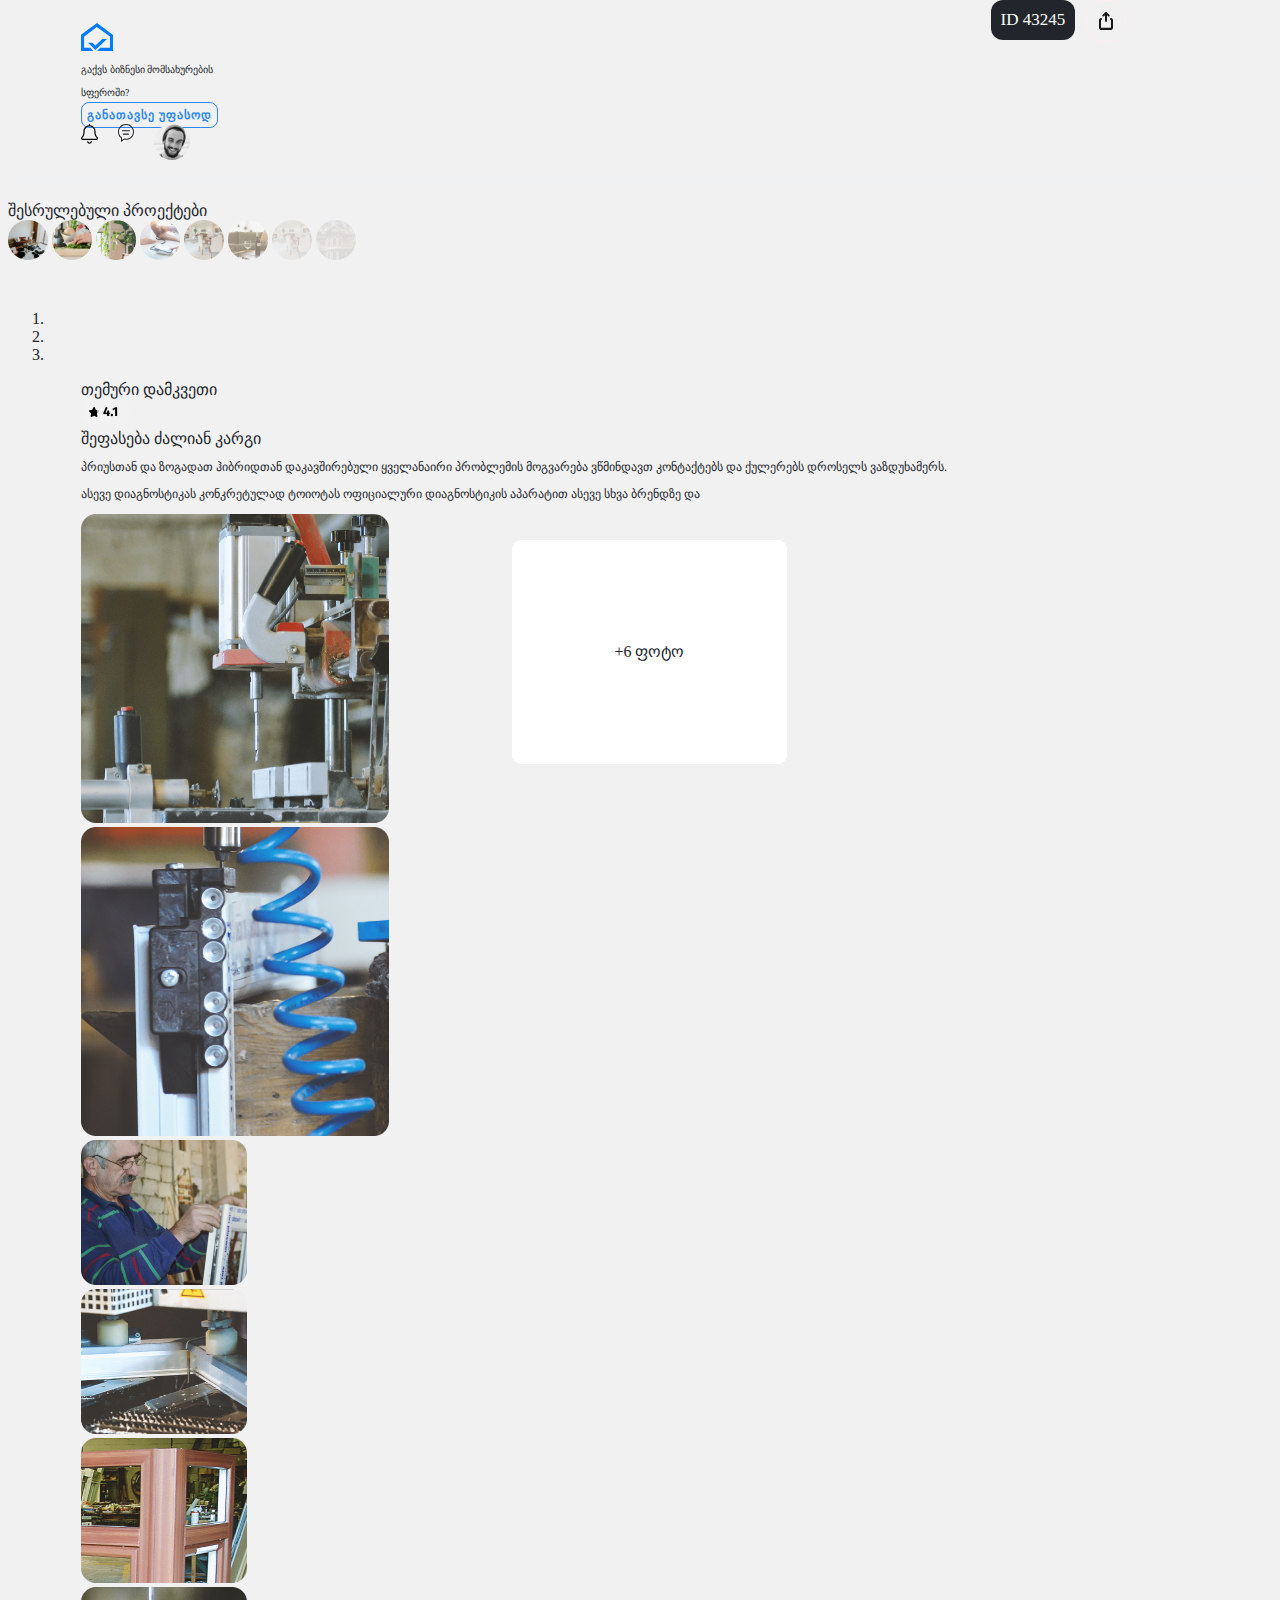
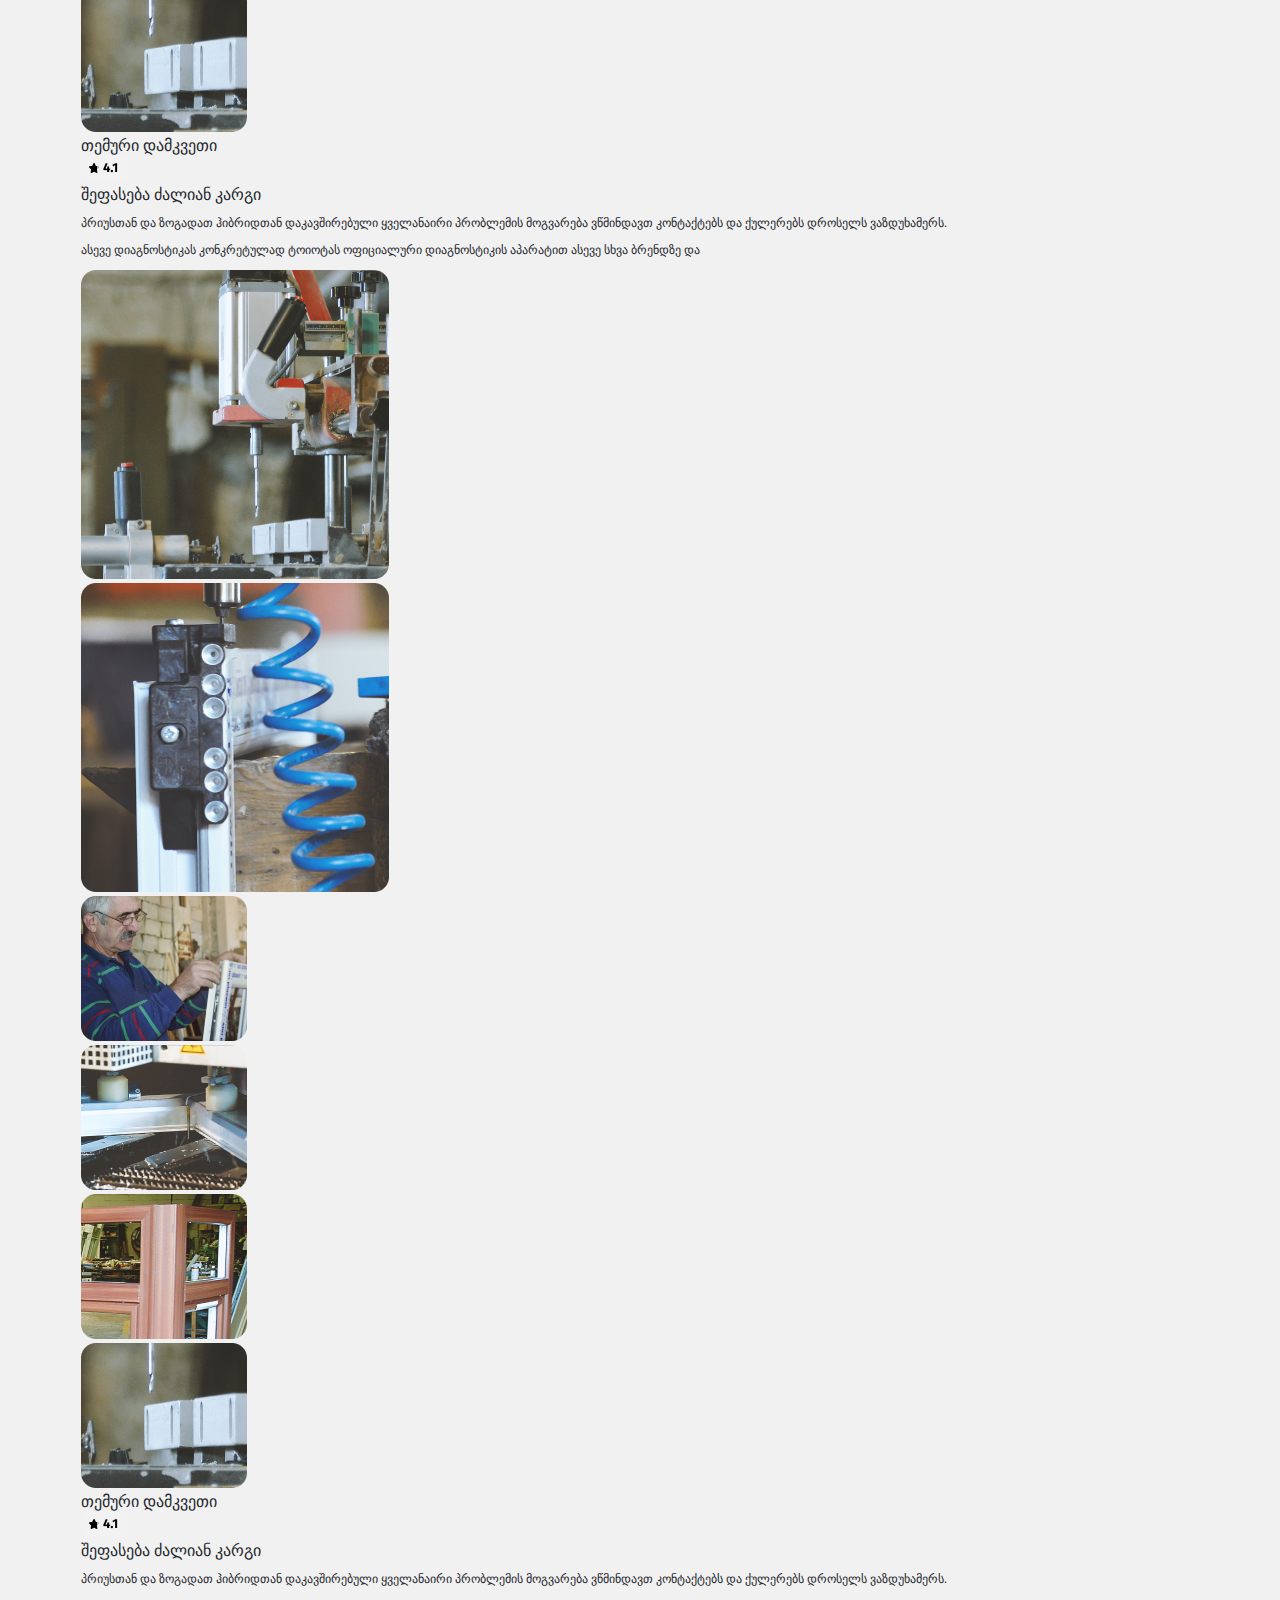
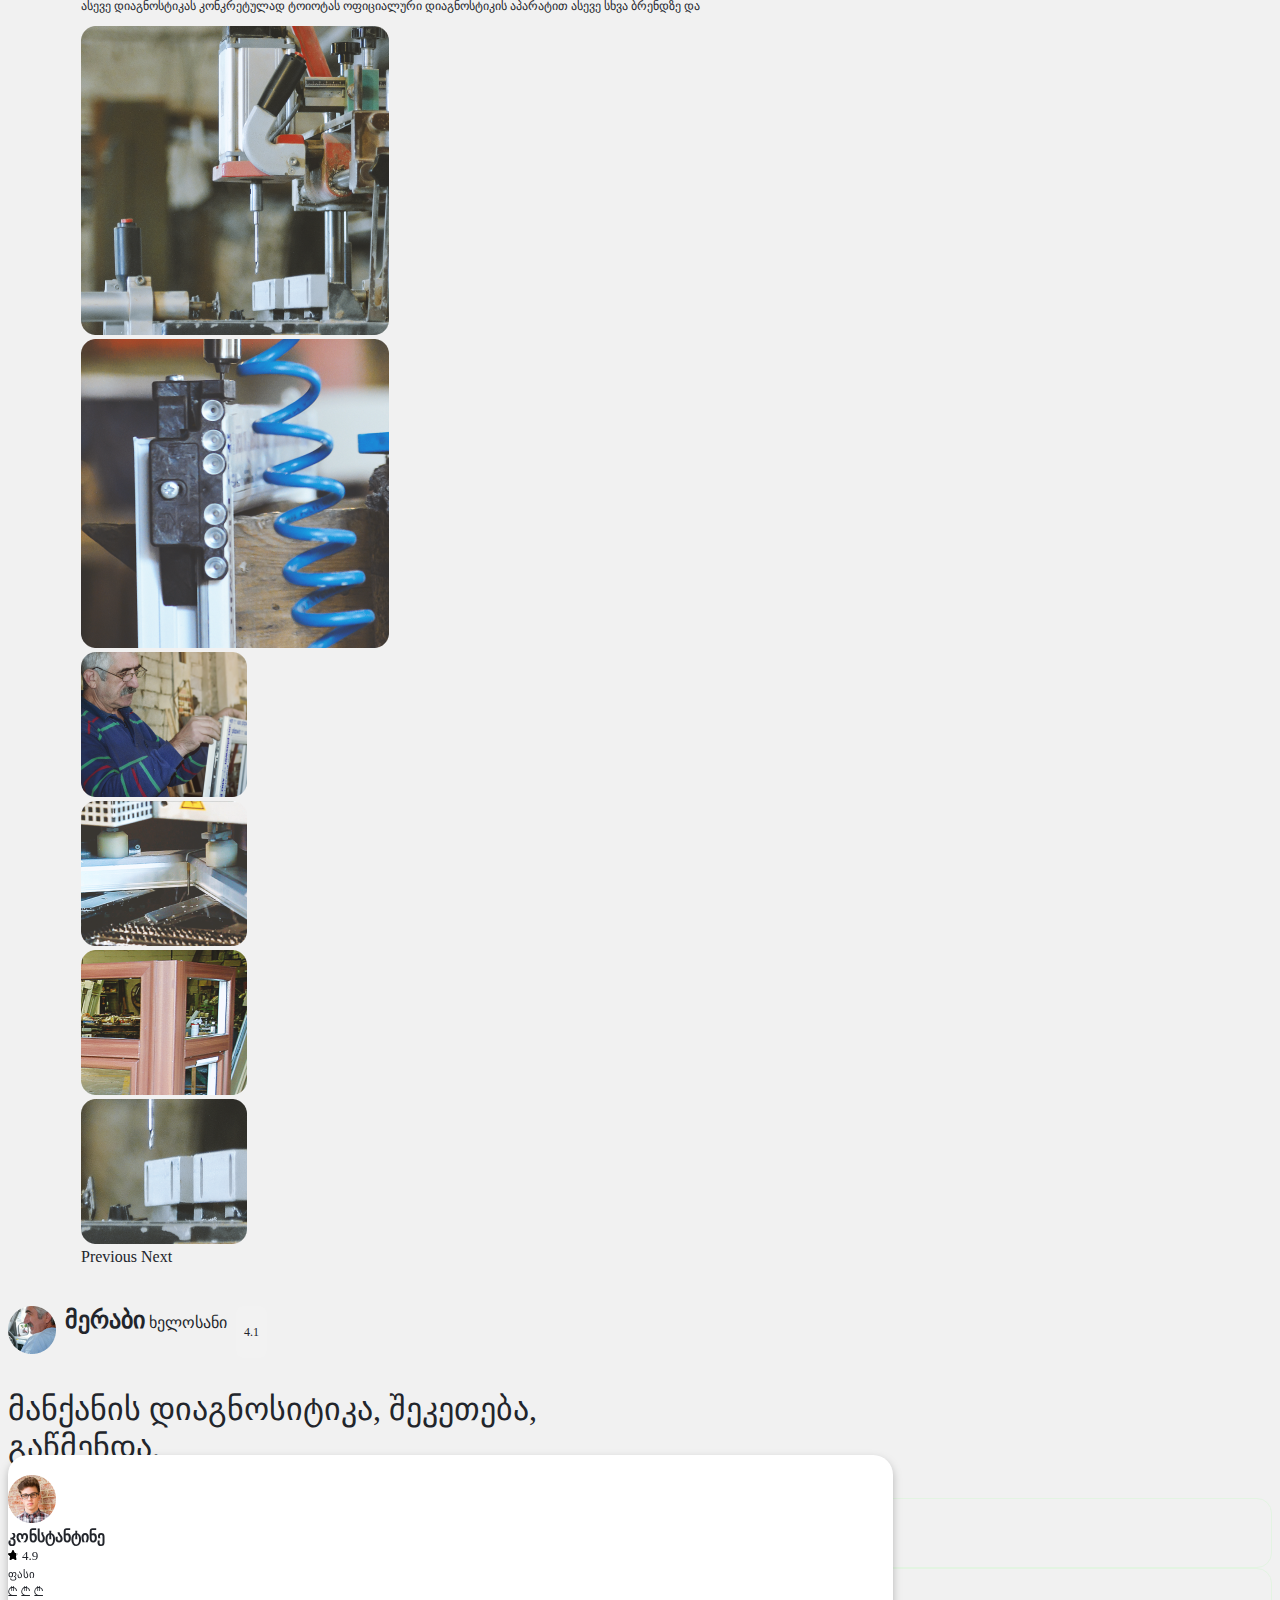
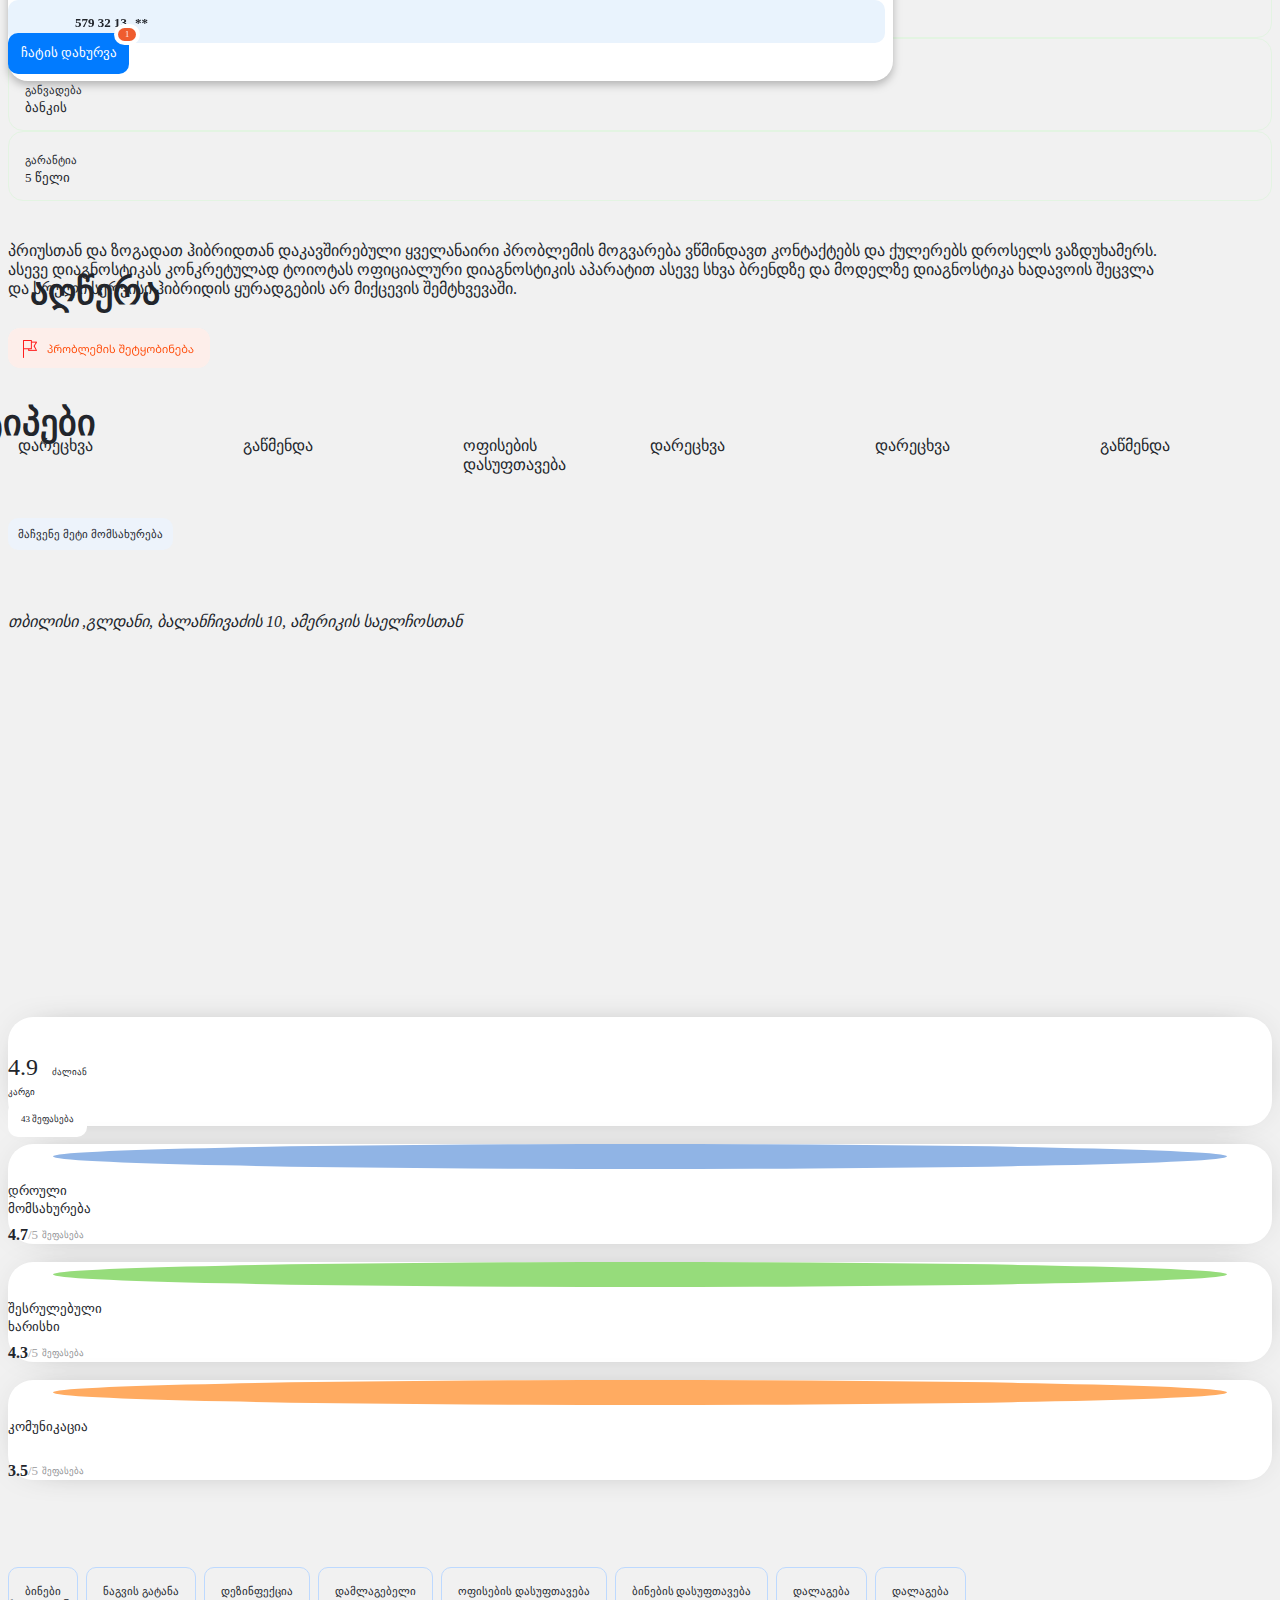
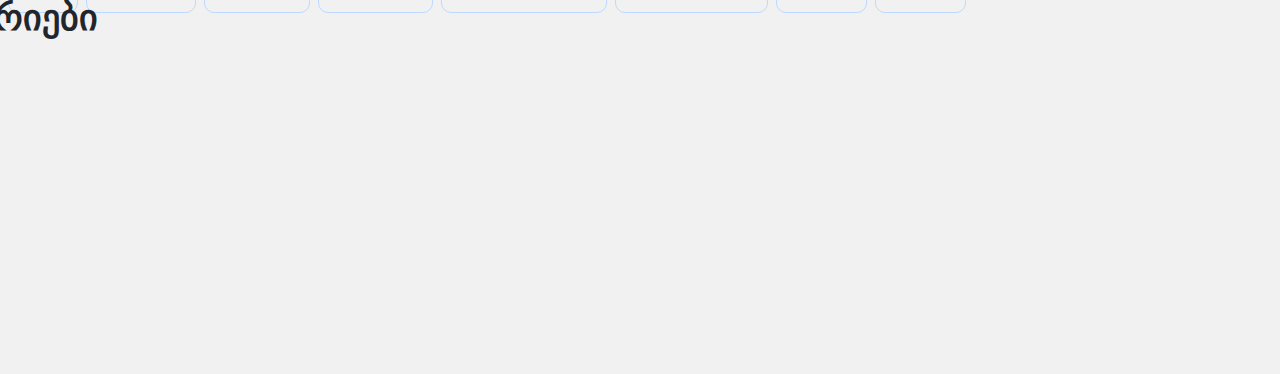
==== commit cebb8313: "sticky update" ====
--- a/index.html
+++ b/index.html
@@ -642,7 +642,7 @@
                                     </div>                          
                                 </div>
                             </div>
-                           
+                        <!-- მსგავსი კატეგორიები -->
                             <div class="sim-cat position-relative">  
                                 <div class="left-header-sim">
                                     <h2>მსგავსი კატეგორიები</h2>
@@ -667,13 +667,45 @@
                                         <a href="#"><span>ბინების დასუფთავება</span></a>
                                     </div>
                                     <div>
-                                        <a href="#"><span>ნაგვის გატანა</span></a>
-                                    </div>
-                                    <div>
                                         <a href="#"><span>დალაგება</span></a>
                                     </div>
-                            </div>
-                            
+                                    <div>
+                                        <a href="#"><span>დალაგება</span></a>
+                                    </div>
+                            </div>
+                        <!-- /მსგავსი კატეგორიები -->
+                        <div class="sticky-chat d-flex align-items-center">
+                            <div>
+                                <img src="./images/sticky/desc/1.png" alt="">
+                            </div>
+                            <div class="d-flex flex-column">
+                                <span>კონსტანტინე</span>
+                                <div>
+                                    <img src="./images/sticky/desc/Star.svg" alt="star-4.9">
+                                    <span>4.9</span>
+                                </div>  
+                            </div>
+                            <div class="d-flex flex-column">
+                                <span>ფასი</span>
+                                <div>
+                                    <span>&#8382</span>
+                                    <span>&#8382</span>
+                                    <span>&#8382</span>
+                                </div>
+                            </div>
+                            <div class="d-flex align-items-center">
+                                <i class="fas fa-phone-alt"></i>
+                                <span>579 32 13</span>
+                                <span>**</span>
+                            </div>
+                            <div>
+                                <a href="#">
+                                    <span>ჩატის დახურვა</span>
+                                    <span>1</span>
+                                </a>
+                            </div>
+                        </div>
+                        
                         </div>    
                     </div>                           
                 </div>  
@@ -682,12 +714,6 @@
         </section>
     <!-- /PROFESSION-INFO -->
 
-
-
-
-
-
-
     <script src="https://code.jquery.com/jquery-3.5.1.slim.min.js" integrity="sha384-DfXdz2htPH0lsSSs5nCTpuj/zy4C+OGpamoFVy38MVBnE+IbbVYUew+OrCXaRkfj" crossorigin="anonymous"></script>
     <script src="https://cdn.jsdelivr.net/npm/popper.js@1.16.0/dist/umd/popper.min.js" integrity="sha384-Q6E9RHvbIyZFJoft+2mJbHaEWldlvI9IOYy5n3zV9zzTtmI3UksdQRVvoxMfooAo" crossorigin="anonymous"></script>
     <script src="https://stackpath.bootstrapcdn.com/bootstrap/4.5.0/js/bootstrap.min.js" integrity="sha384-OgVRvuATP1z7JjHLkuOU7Xw704+h835Lr+6QL9UvYjZE3Ipu6Tp75j7Bh/kR0JKI" crossorigin="anonymous"></script>    
--- a/styles.css
+++ b/styles.css
@@ -952,7 +952,7 @@
   background-color: #F8EBC2;
 }
 
-@media only screen and (max-width: 768px) {
+@media only screen and (max-width: 767px) {
   .user-profession .user-estimates .user-estimates__icon-block:nth-of-type(6) {
     display: none !important;
   }
@@ -1096,21 +1096,171 @@
   }
 }
 
+@media only screen and (max-width: 576px) {
+  .user-profession .sim-cat {
+    gap: .4rem;
+    max-width: 100%;
+  }
+}
+
 .user-profession .sim-cat div:not(:first-of-type) {
   border: 1px solid #BDD9FF;
   border-radius: 1rem;
   padding: 1.3rem 1.6rem;
+  -webkit-transition: .3s;
+  transition: .3s;
 }
 
 .user-profession .sim-cat div:not(:first-of-type) span {
   font-size: 1.1rem !important;
 }
 
-.user-profession .sim-cat div:nth-child(1) {
-  /*  order: 7; */
-}
-
-.user-profession .sim-cat div:nth-child(2) {
-  /* order: 6; */
+.user-profession .sim-cat div:not(:first-of-type):hover {
+  background-color: aqua;
+}
+
+@media only screen and (max-width: 768px) {
+  .user-profession .sim-cat div:nth-of-type(9) {
+    display: none;
+  }
+  .user-profession .sim-cat div:nth-of-type(8) {
+    -webkit-box-ordinal-group: 4;
+        -ms-flex-order: 3;
+            order: 3;
+  }
+  .user-profession .sim-cat div:nth-of-type(6) {
+    -webkit-box-ordinal-group: 3;
+        -ms-flex-order: 2;
+            order: 2;
+  }
+  .user-profession .sim-cat div:nth-of-type(5) {
+    -webkit-box-ordinal-group: 5;
+        -ms-flex-order: 4;
+            order: 4;
+  }
+  .user-profession .sim-cat div:nth-of-type(4) {
+    -webkit-box-ordinal-group: 7;
+        -ms-flex-order: 6;
+            order: 6;
+  }
+  .user-profession .sim-cat div:nth-of-type(3) {
+    -webkit-box-ordinal-group: 6;
+        -ms-flex-order: 5;
+            order: 5;
+  }
+  .user-profession .sim-cat div:nth-of-type(2) {
+    -webkit-box-ordinal-group: 2;
+        -ms-flex-order: 1;
+            order: 1;
+  }
+}
+
+@media only screen and (max-width: 576px) {
+  .user-profession .sim-cat div:nth-of-type(7) {
+    display: none;
+  }
+}
+
+.user-profession .sticky-chat {
+  position: -webkit-sticky;
+  position: sticky;
+  -webkit-box-pack: center;
+      -ms-flex-pack: center;
+          justify-content: center;
+  bottom: 0;
+  background-color: white;
+  border-radius: 20px;
+  padding: 2rem 0rem;
+  margin-top: 6.5rem;
+  -webkit-filter: drop-shadow(0px 4px 4px rgba(0, 0, 0, 0.25));
+          filter: drop-shadow(0px 4px 4px rgba(0, 0, 0, 0.25));
+  max-width: 70%;
+  margin-bottom: 7rem;
+}
+
+.user-profession .sticky-chat* {
+  -ms-flex-negative: 0;
+      flex-shrink: 0;
+}
+
+.user-profession .sticky-chat div:first-child img:first-of-type {
+  padding-right: 1rem;
+}
+
+.user-profession .sticky-chat > div:nth-child(2) > span {
+  padding-right: 2.4rem;
+  font-weight: bold;
+  font-size: 1.6rem;
+}
+
+.user-profession .sticky-chat > div:nth-child(2) div span {
+  font-size: 1.3rem;
+}
+
+.user-profession .sticky-chat > div:nth-child(3) > span {
+  font-family: NotoSansGeorgian;
+  font-size: 1.1rem;
+  font-weight: normal;
+  padding-right: 3.9rem;
+}
+
+.user-profession .sticky-chat > div:nth-child(3) div span {
+  font-size: 1.2rem;
+}
+
+.user-profession .sticky-chat > div:nth-child(4) {
+  background: #E9F3FD;
+  border-radius: 10px;
+  padding: 1.3rem 2.3rem 1.2rem 2.3rem;
+  margin-right: .8rem;
+}
+
+.user-profession .sticky-chat > div:nth-child(4) i {
+  padding-right: 4rem;
+}
+
+.user-profession .sticky-chat > div:nth-child(4) svg {
+  font-size: 1.6rem;
+}
+
+.user-profession .sticky-chat > div:nth-child(4) > span {
+  font-size: 1.3rem;
+  font-family: Lucida Grande;
+  font-style: normal;
+  font-weight: bold;
+  padding-left: .4rem;
+}
+
+.user-profession .sticky-chat > div:nth-child(4) span:last-of-type {
+  padding-right: .8rem;
+  font-weight: bold;
+}
+
+.user-profession .sticky-chat > div:nth-child(5) {
+  position: relative;
+}
+
+.user-profession .sticky-chat > div:nth-child(5) span:first-of-type {
+  font-family: NotoSansGeorgian;
+  font-size: 1.3rem;
+  font-weight: normal;
+  position: relative;
+  padding: 1.2rem 1.2rem 1.4rem 1.3rem;
+  color: #FFFFFF;
+  background-color: #017BFF;
+  border-radius: 10px;
+}
+
+.user-profession .sticky-chat > div:nth-child(5) span:last-of-type {
+  position: absolute;
+  background-color: #EF5C2E;
+  font-size: .8rem;
+  color: #FFFFFF;
+  padding: 2px 7px 2px 7px;
+  top: -1.5rem;
+  left: 11rem;
+  border-radius: 50px;
+  -webkit-box-shadow: 0px 0px 0px 4px white;
+          box-shadow: 0px 0px 0px 4px white;
 }
 /*# sourceMappingURL=styles.css.map */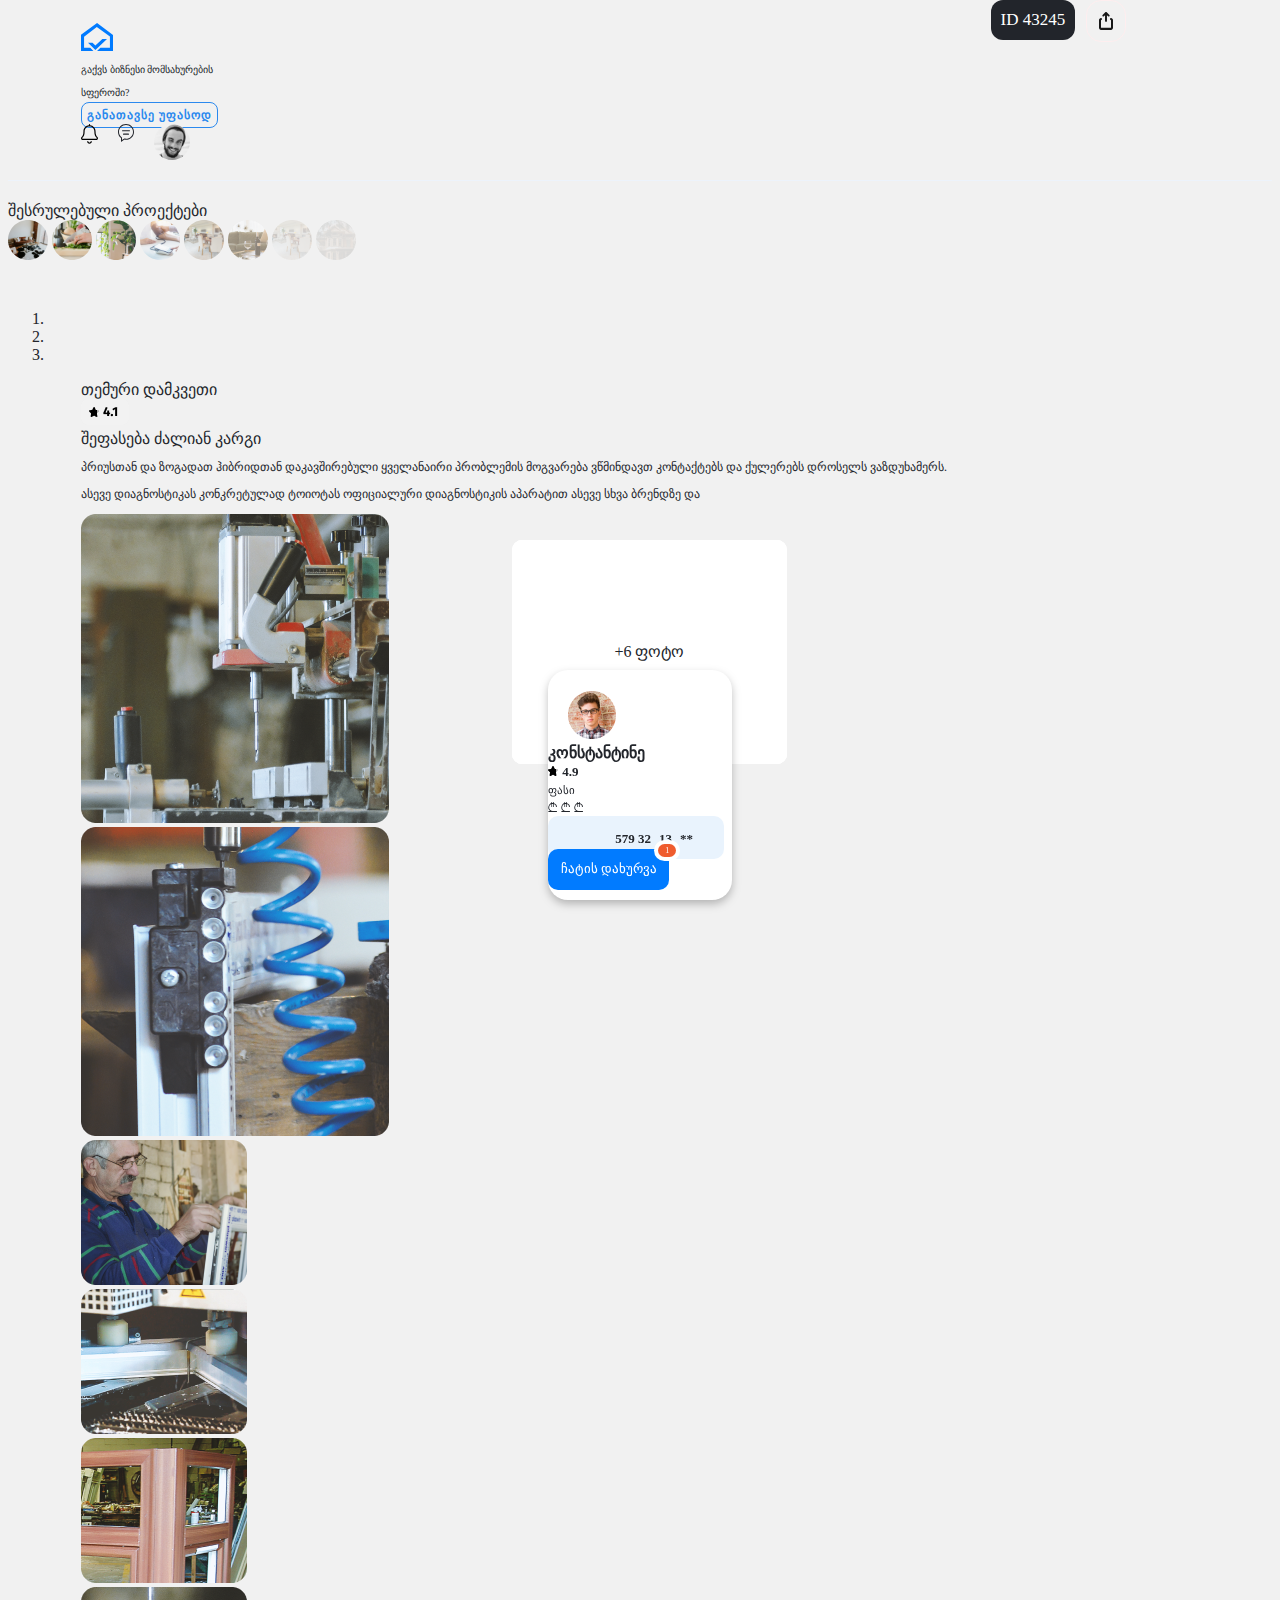
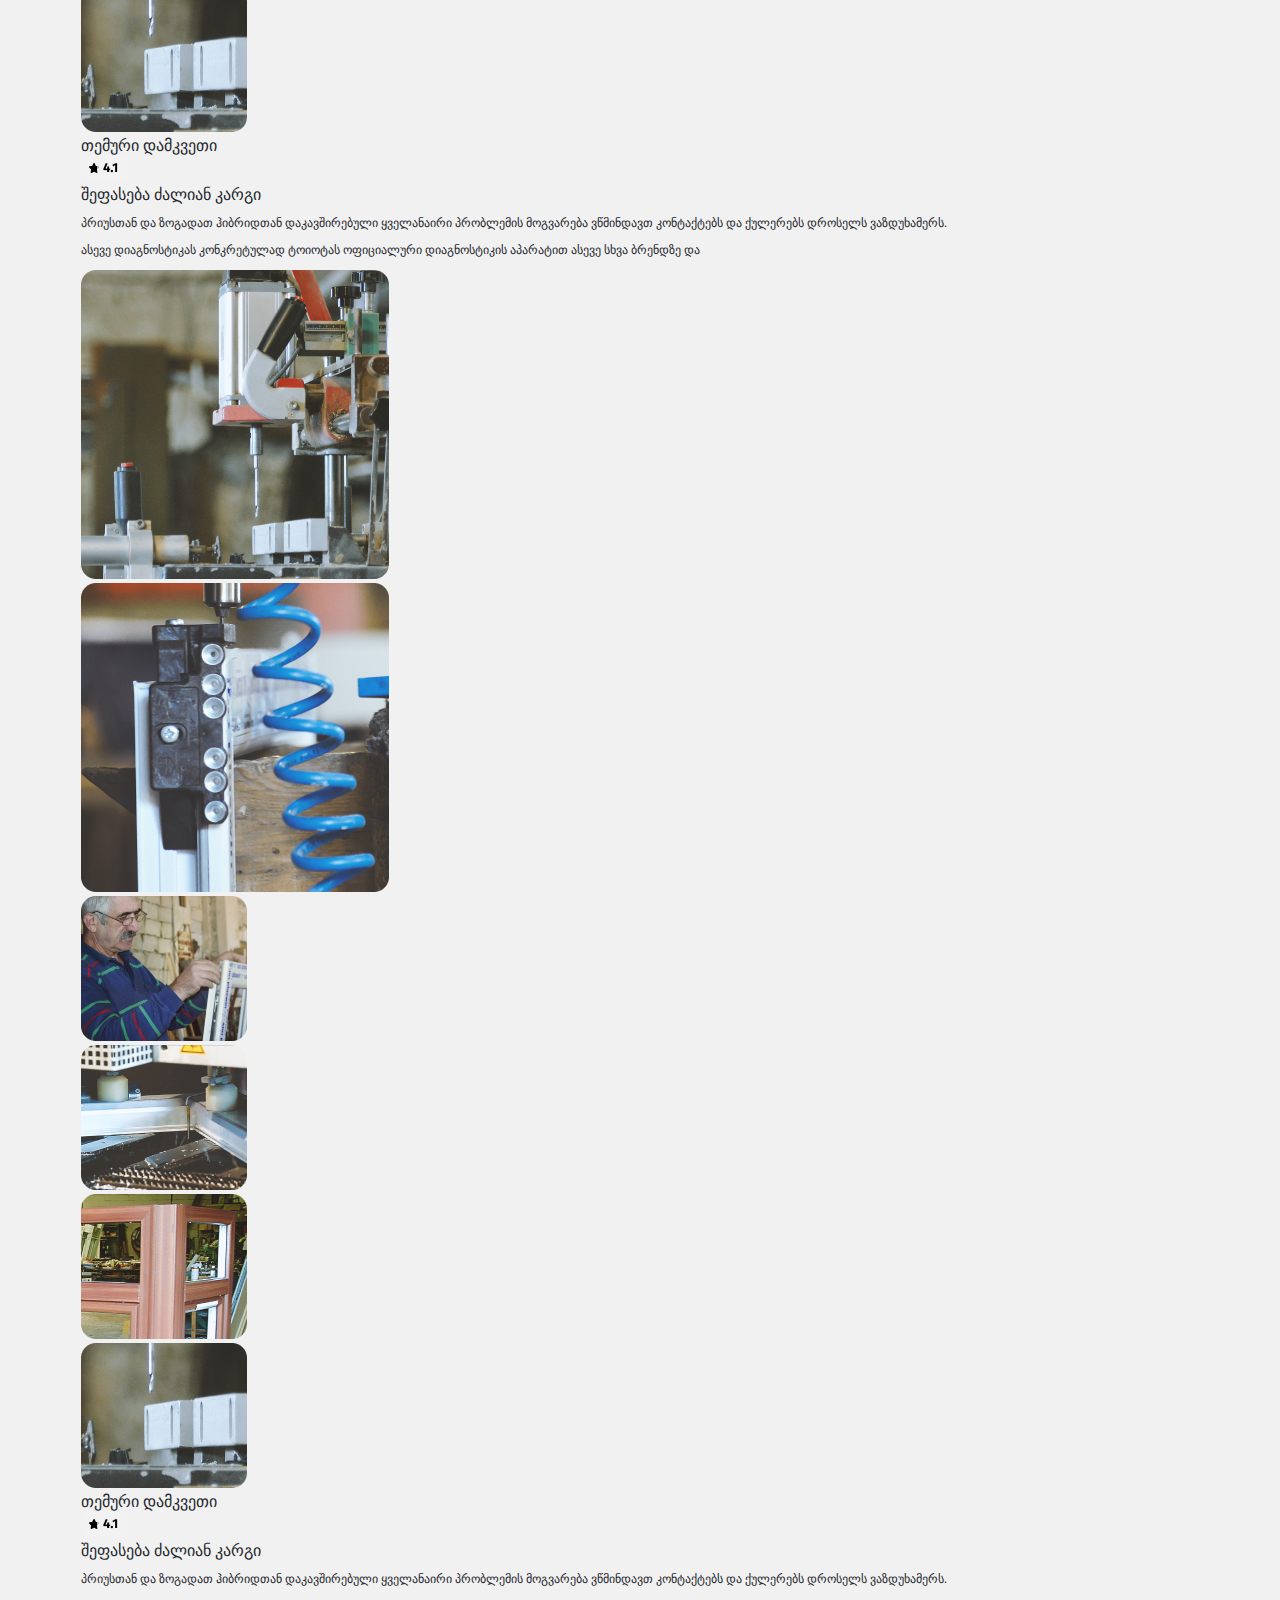
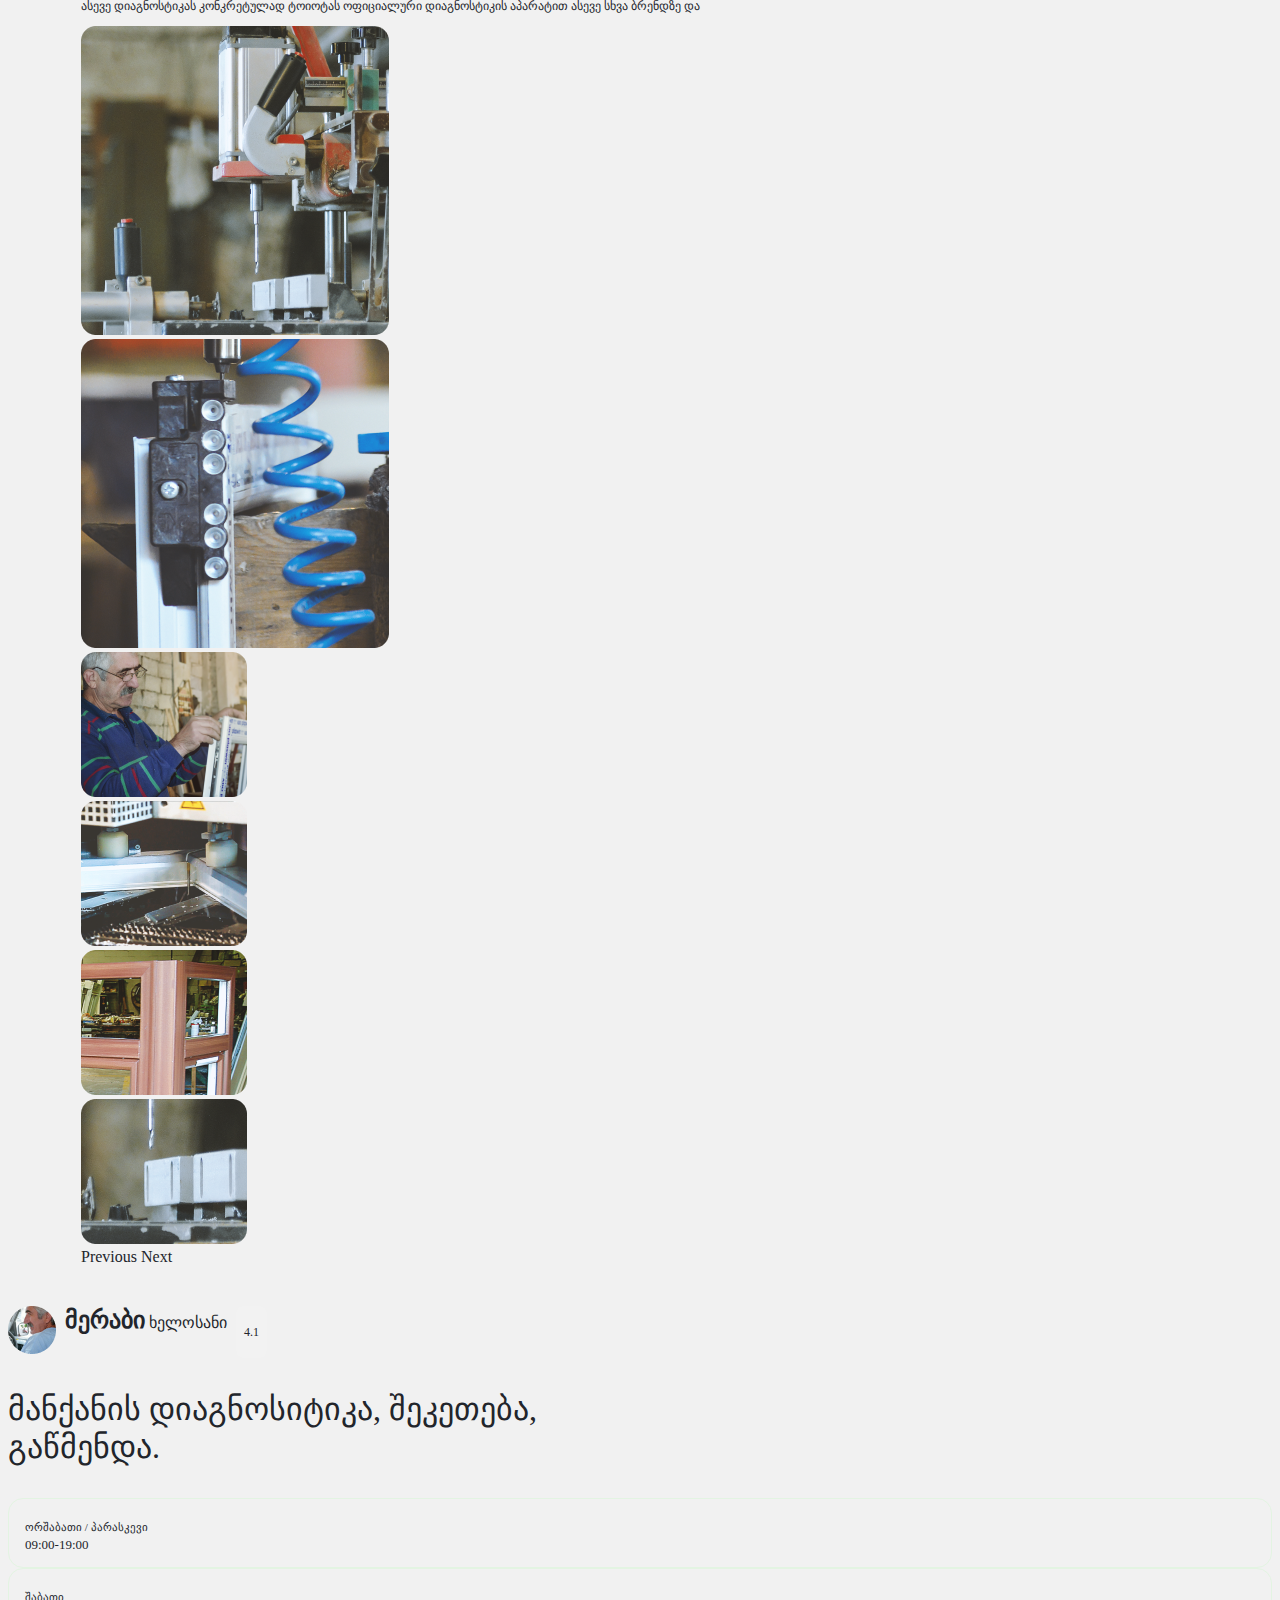
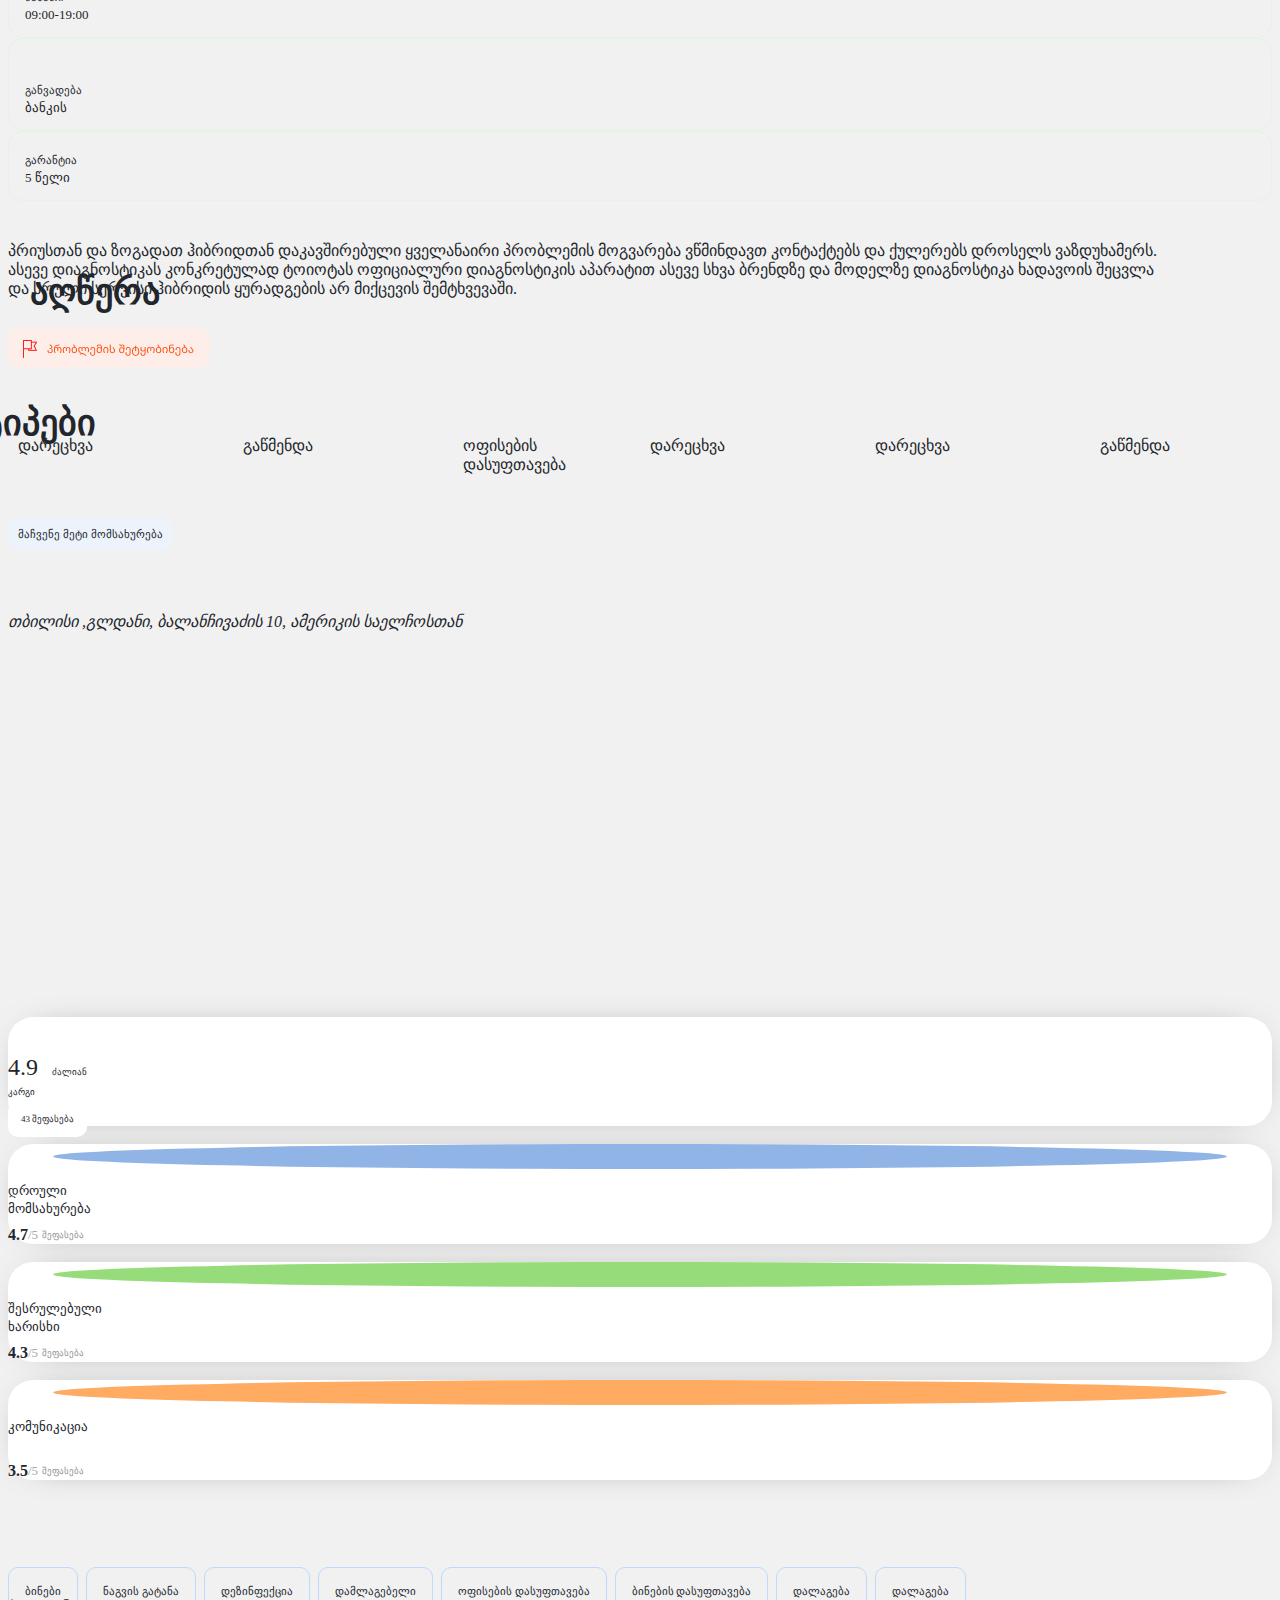
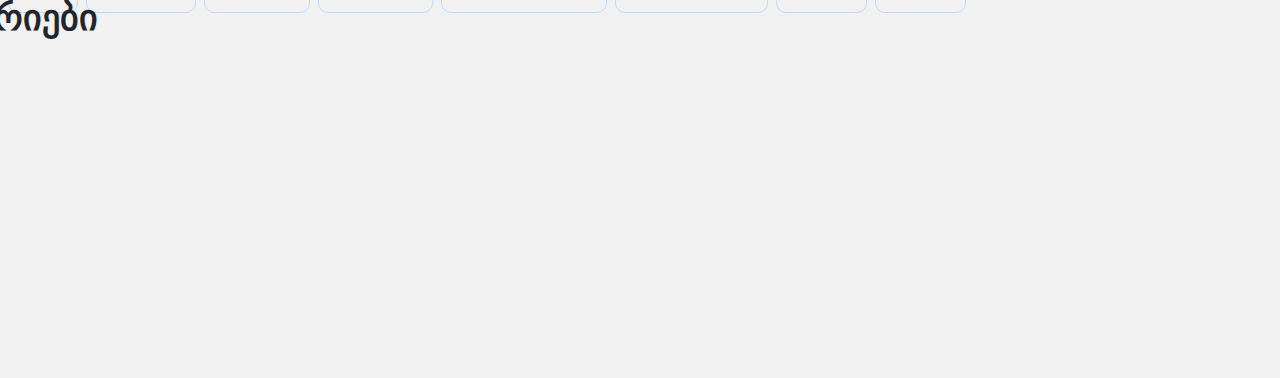
==== commit 5624a3aa: "BugFixing V1.1" ====
--- a/index.html
+++ b/index.html
@@ -674,37 +674,7 @@
                                     </div>
                             </div>
                         <!-- /მსგავსი კატეგორიები -->
-                        <div class="sticky-chat d-flex align-items-center">
-                            <div>
-                                <img src="./images/sticky/desc/1.png" alt="">
-                            </div>
-                            <div class="d-flex flex-column">
-                                <span>კონსტანტინე</span>
-                                <div>
-                                    <img src="./images/sticky/desc/Star.svg" alt="star-4.9">
-                                    <span>4.9</span>
-                                </div>  
-                            </div>
-                            <div class="d-flex flex-column">
-                                <span>ფასი</span>
-                                <div>
-                                    <span>&#8382</span>
-                                    <span>&#8382</span>
-                                    <span>&#8382</span>
-                                </div>
-                            </div>
-                            <div class="d-flex align-items-center">
-                                <i class="fas fa-phone-alt"></i>
-                                <span>579 32 13</span>
-                                <span>**</span>
-                            </div>
-                            <div>
-                                <a href="#">
-                                    <span>ჩატის დახურვა</span>
-                                    <span>1</span>
-                                </a>
-                            </div>
-                        </div>
+                       
                         
                         </div>    
                     </div>                           
@@ -712,6 +682,41 @@
             </div>
             
         </section>
+        <footer class="footer container-fluid">
+            <div class="sticky-chat d-flex align-items-center">
+                <div>
+                    <img src="./images/sticky/desc/1.png" alt="">
+                </div>
+                <div class="d-flex flex-column">
+                    <span>კონსტანტინე</span>
+                    <div>
+                        <img src="./images/sticky/desc/Star.svg" alt="star-4.9">
+                        <span>4.9</span>
+                    </div>  
+                </div>
+                <div class="d-flex">
+                    <span>ფასი</span>
+                    <div>
+                        <span>&#8382</span>
+                        <span>&#8382</span>
+                        <span>&#8382</span>
+                    </div>
+                </div>
+                <div class="d-flex align-items-center">
+                    <i class="fas fa-phone-alt"></i>
+                    <span>579 32</span>
+                    <span>13</span>
+                    <span>**</span>
+                </div>
+                <div>
+                    <a href="#">
+                        <span><!-- ჩატის დახურვა --></span>
+                        <!-- <span>ჩატი</span> -->
+                        <span>1</span>
+                    </a>
+                </div>
+            </div>
+        </footer>
     <!-- /PROFESSION-INFO -->
 
     <script src="https://code.jquery.com/jquery-3.5.1.slim.min.js" integrity="sha384-DfXdz2htPH0lsSSs5nCTpuj/zy4C+OGpamoFVy38MVBnE+IbbVYUew+OrCXaRkfj" crossorigin="anonymous"></script>
--- a/styles.css
+++ b/styles.css
@@ -1,3 +1,4 @@
+@charset "UTF-8";
 /* Import font (FiraGo,NotoSansGeorgian) */
 @import url("https://free.bboxtype.com/embedfonts/?family=FiraGO:100,100i,200,200i,300,300i,400,400i,500,500i,600,600i,700,700i,800,800i,900,900i");
 @font-face {
@@ -1161,69 +1162,117 @@
   }
 }
 
-.user-profession .sticky-chat {
-  position: -webkit-sticky;
-  position: sticky;
+footer {
+  display: -webkit-box !important;
+  display: -ms-flexbox !important;
+  display: flex !important;
+  margin-bottom: 7rem;
   -webkit-box-pack: center;
       -ms-flex-pack: center;
           justify-content: center;
+  position: -webkit-sticky;
+  position: sticky;
   bottom: 0;
+}
+
+@media screen and (max-width: 600px) {
+  footer {
+    margin-bottom: 26.5rem;
+  }
+}
+
+footer .sticky-chat {
   background-color: white;
   border-radius: 20px;
-  padding: 2rem 0rem;
+  padding: 2.1rem 0 2.3rem 0;
   margin-top: 6.5rem;
   -webkit-filter: drop-shadow(0px 4px 4px rgba(0, 0, 0, 0.25));
           filter: drop-shadow(0px 4px 4px rgba(0, 0, 0, 0.25));
-  max-width: 70%;
-  margin-bottom: 7rem;
-}
-
-.user-profession .sticky-chat* {
-  -ms-flex-negative: 0;
-      flex-shrink: 0;
-}
-
-.user-profession .sticky-chat div:first-child img:first-of-type {
+}
+
+footer .sticky-chat div:first-child img:first-of-type {
   padding-right: 1rem;
-}
-
-.user-profession .sticky-chat > div:nth-child(2) > span {
+  margin-left: 2rem;
+}
+
+@media only screen and (max-width: 600px) {
+  footer .sticky-chat div:first-child img:first-of-type {
+    display: none;
+  }
+}
+
+@media only screen and (max-width: 600px) {
+  footer .sticky-chat > div:nth-child(2) {
+    padding-left: 1.6rem;
+  }
+}
+
+footer .sticky-chat > div:nth-child(2) > span {
   padding-right: 2.4rem;
   font-weight: bold;
   font-size: 1.6rem;
 }
 
-.user-profession .sticky-chat > div:nth-child(2) div span {
+@media only screen and (max-width: 600px) {
+  footer .sticky-chat > div:nth-child(2) > span {
+    font-size: 1.3rem;
+  }
+}
+
+footer .sticky-chat > div:nth-child(2) div span {
   font-size: 1.3rem;
-}
-
-.user-profession .sticky-chat > div:nth-child(3) > span {
+  font-weight: bold;
+}
+
+footer .sticky-chat > div:nth-child(3) {
+  -webkit-box-orient: vertical;
+  -webkit-box-direction: normal;
+      -ms-flex-direction: column;
+          flex-direction: column;
+}
+
+footer .sticky-chat > div:nth-child(3) > span {
   font-family: NotoSansGeorgian;
   font-size: 1.1rem;
   font-weight: normal;
   padding-right: 3.9rem;
 }
 
-.user-profession .sticky-chat > div:nth-child(3) div span {
+footer .sticky-chat > div:nth-child(3) div span {
   font-size: 1.2rem;
 }
 
-.user-profession .sticky-chat > div:nth-child(4) {
+@media only screen and (max-width: 600px) {
+  footer .sticky-chat > div:nth-child(3) {
+    position: absolute;
+    -webkit-box-orient: horizontal;
+    -webkit-box-direction: normal;
+        -ms-flex-direction: row;
+            flex-direction: row;
+    left: 5.5rem;
+    top: 4.3rem;
+  }
+  footer .sticky-chat > div:nth-child(3) > span {
+    padding-right: 0.5rem !important;
+  }
+}
+
+footer .sticky-chat > div:nth-child(4) {
   background: #E9F3FD;
   border-radius: 10px;
   padding: 1.3rem 2.3rem 1.2rem 2.3rem;
   margin-right: .8rem;
 }
 
-.user-profession .sticky-chat > div:nth-child(4) i {
+footer .sticky-chat > div:nth-child(4) i {
   padding-right: 4rem;
 }
 
-.user-profession .sticky-chat > div:nth-child(4) svg {
+footer .sticky-chat > div:nth-child(4) svg {
   font-size: 1.6rem;
 }
 
-.user-profession .sticky-chat > div:nth-child(4) > span {
+footer .sticky-chat > div:nth-child(4) > span {
   font-size: 1.3rem;
   font-family: Lucida Grande;
   font-style: normal;
@@ -1231,16 +1280,22 @@
   padding-left: .4rem;
 }
 
-.user-profession .sticky-chat > div:nth-child(4) span:last-of-type {
+footer .sticky-chat > div:nth-child(4) span:last-of-type {
   padding-right: .8rem;
   font-weight: bold;
 }
 
-.user-profession .sticky-chat > div:nth-child(5) {
+@media only screen and (max-width: 600px) {
+  footer .sticky-chat > div:nth-child(4) span:nth-of-type(2) {
+    display: none;
+  }
+}
+
+footer .sticky-chat > div:nth-child(5) {
   position: relative;
 }
 
-.user-profession .sticky-chat > div:nth-child(5) span:first-of-type {
+footer .sticky-chat > div:nth-child(5) span:first-of-type {
   font-family: NotoSansGeorgian;
   font-size: 1.3rem;
   font-weight: normal;
@@ -1249,9 +1304,32 @@
   color: #FFFFFF;
   background-color: #017BFF;
   border-radius: 10px;
-}
-
-.user-profession .sticky-chat > div:nth-child(5) span:last-of-type {
+  margin-right: 2rem;
+}
+
+footer .sticky-chat > div:nth-child(5) span:first-of-type::before {
+  content: 'ჩატის დახურვა';
+}
+
+@media only screen and (max-width: 600px) {
+  footer .sticky-chat > div:nth-child(5) span:first-of-type::before {
+    display: none;
+  }
+}
+
+footer .sticky-chat > div:nth-child(5) span:first-of-type::after {
+  content: 'ჩატი';
+  position: relative;
+  display: none;
+}
+
+@media only screen and (max-width: 600px) {
+  footer .sticky-chat > div:nth-child(5) span:first-of-type::after {
+    display: inline;
+  }
+}
+
+footer .sticky-chat > div:nth-child(5) span:last-of-type {
   position: absolute;
   background-color: #EF5C2E;
   font-size: .8rem;
@@ -1263,4 +1341,10 @@
   -webkit-box-shadow: 0px 0px 0px 4px white;
           box-shadow: 0px 0px 0px 4px white;
 }
+
+@media only screen and (max-width: 600px) {
+  footer .sticky-chat > div:nth-child(5) span:last-of-type {
+    left: 4rem;
+  }
+}
 /*# sourceMappingURL=styles.css.map */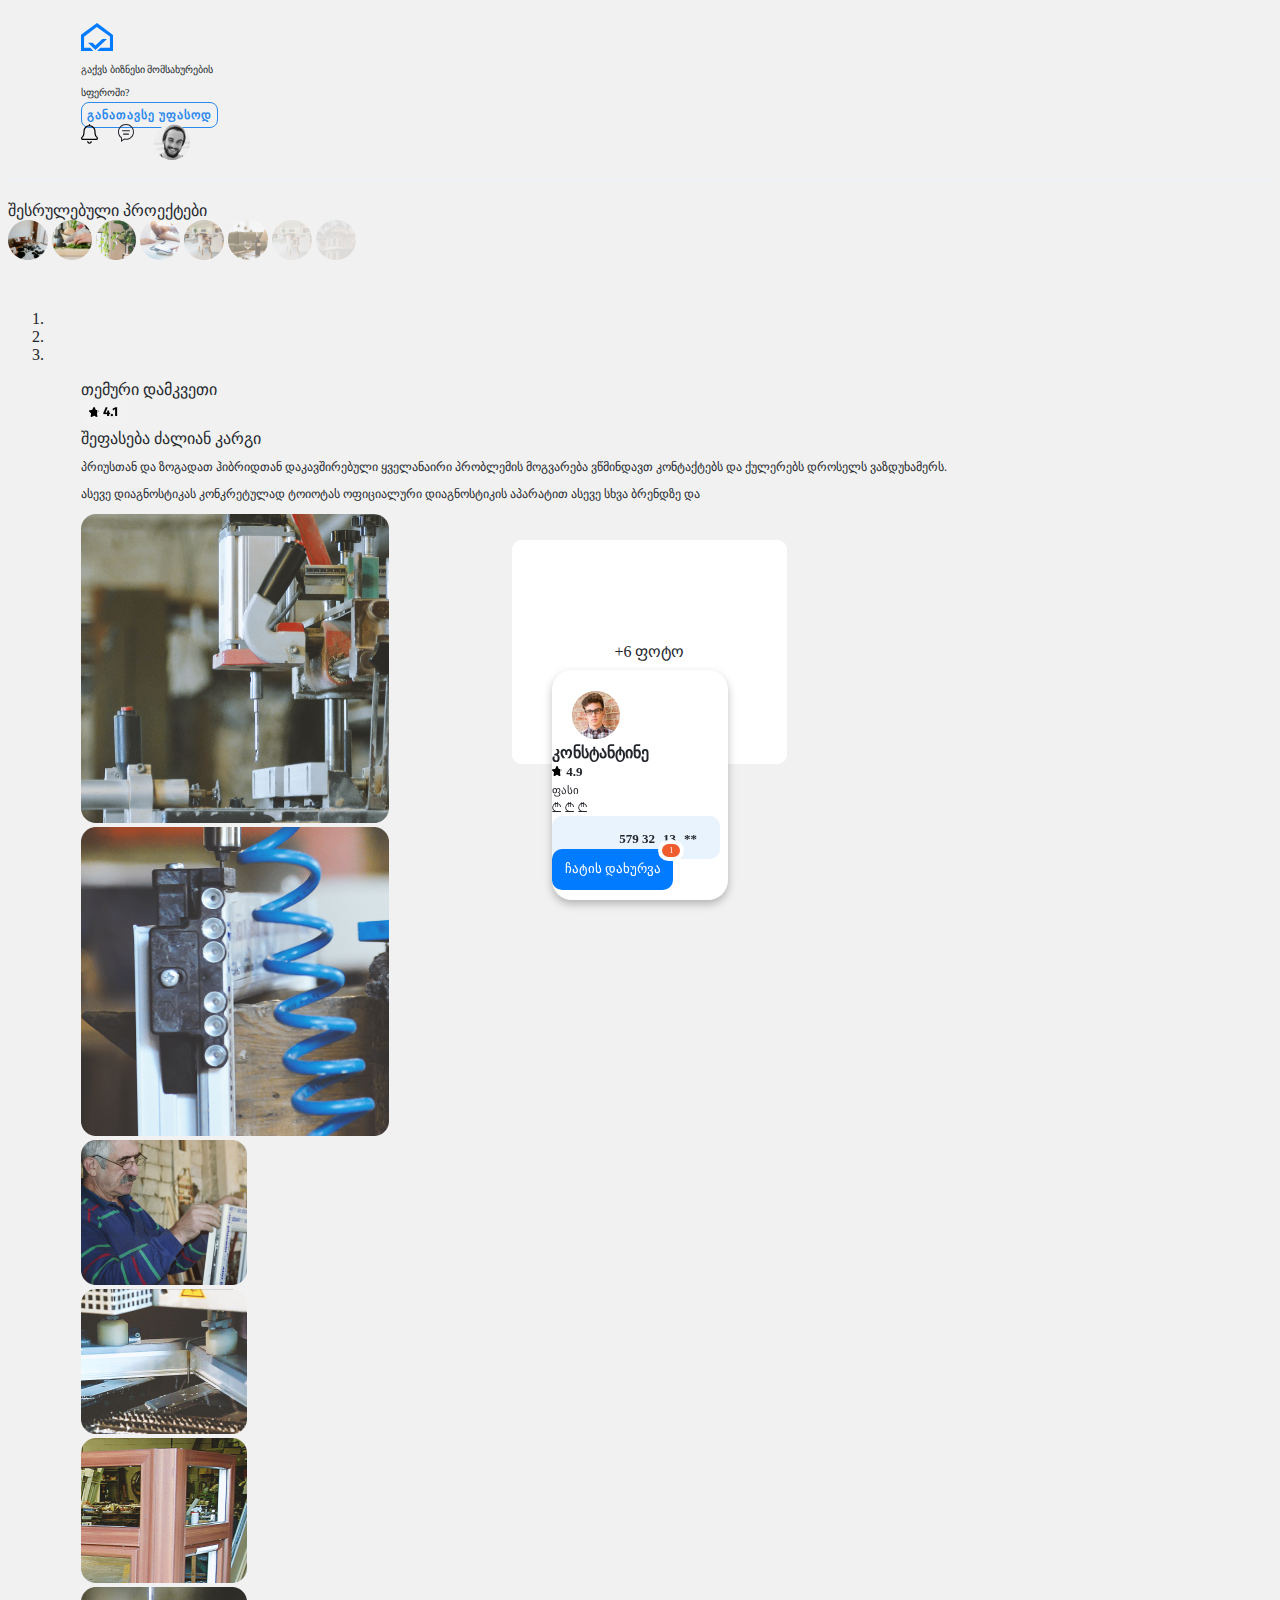
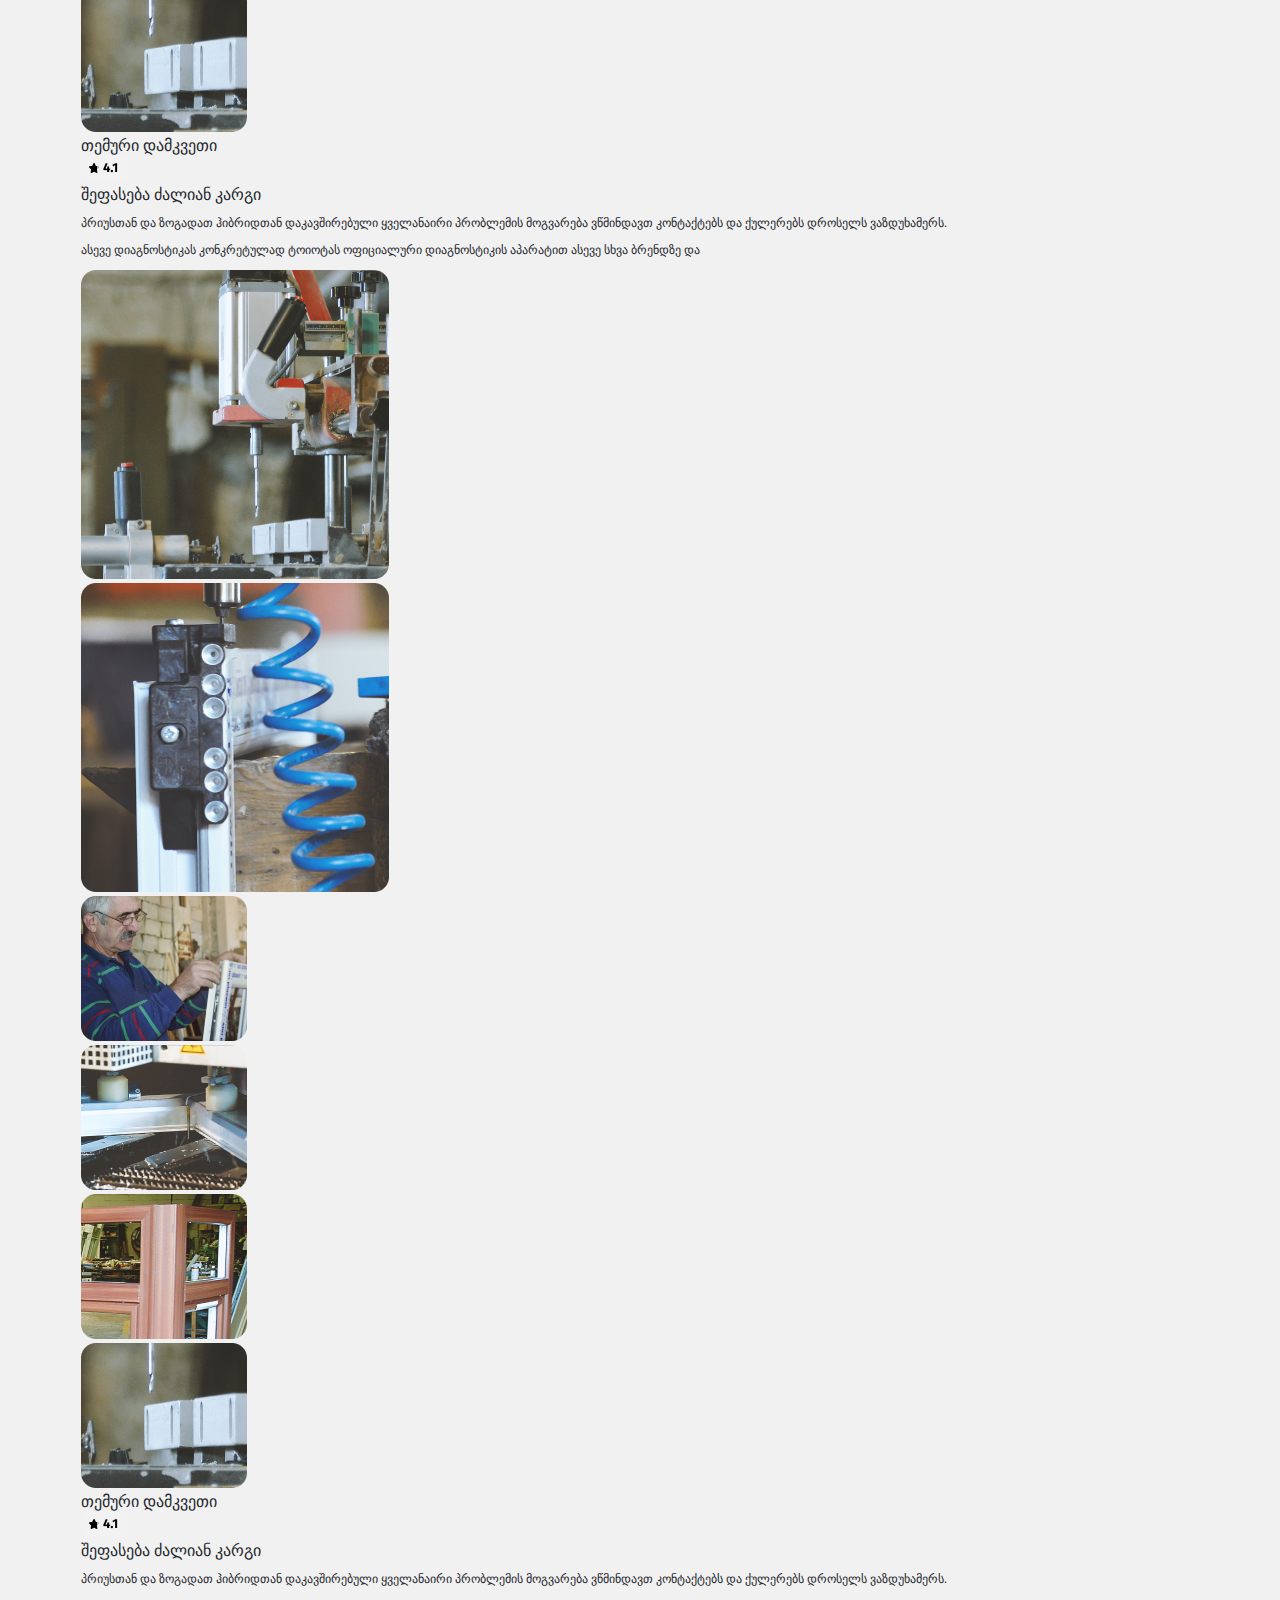
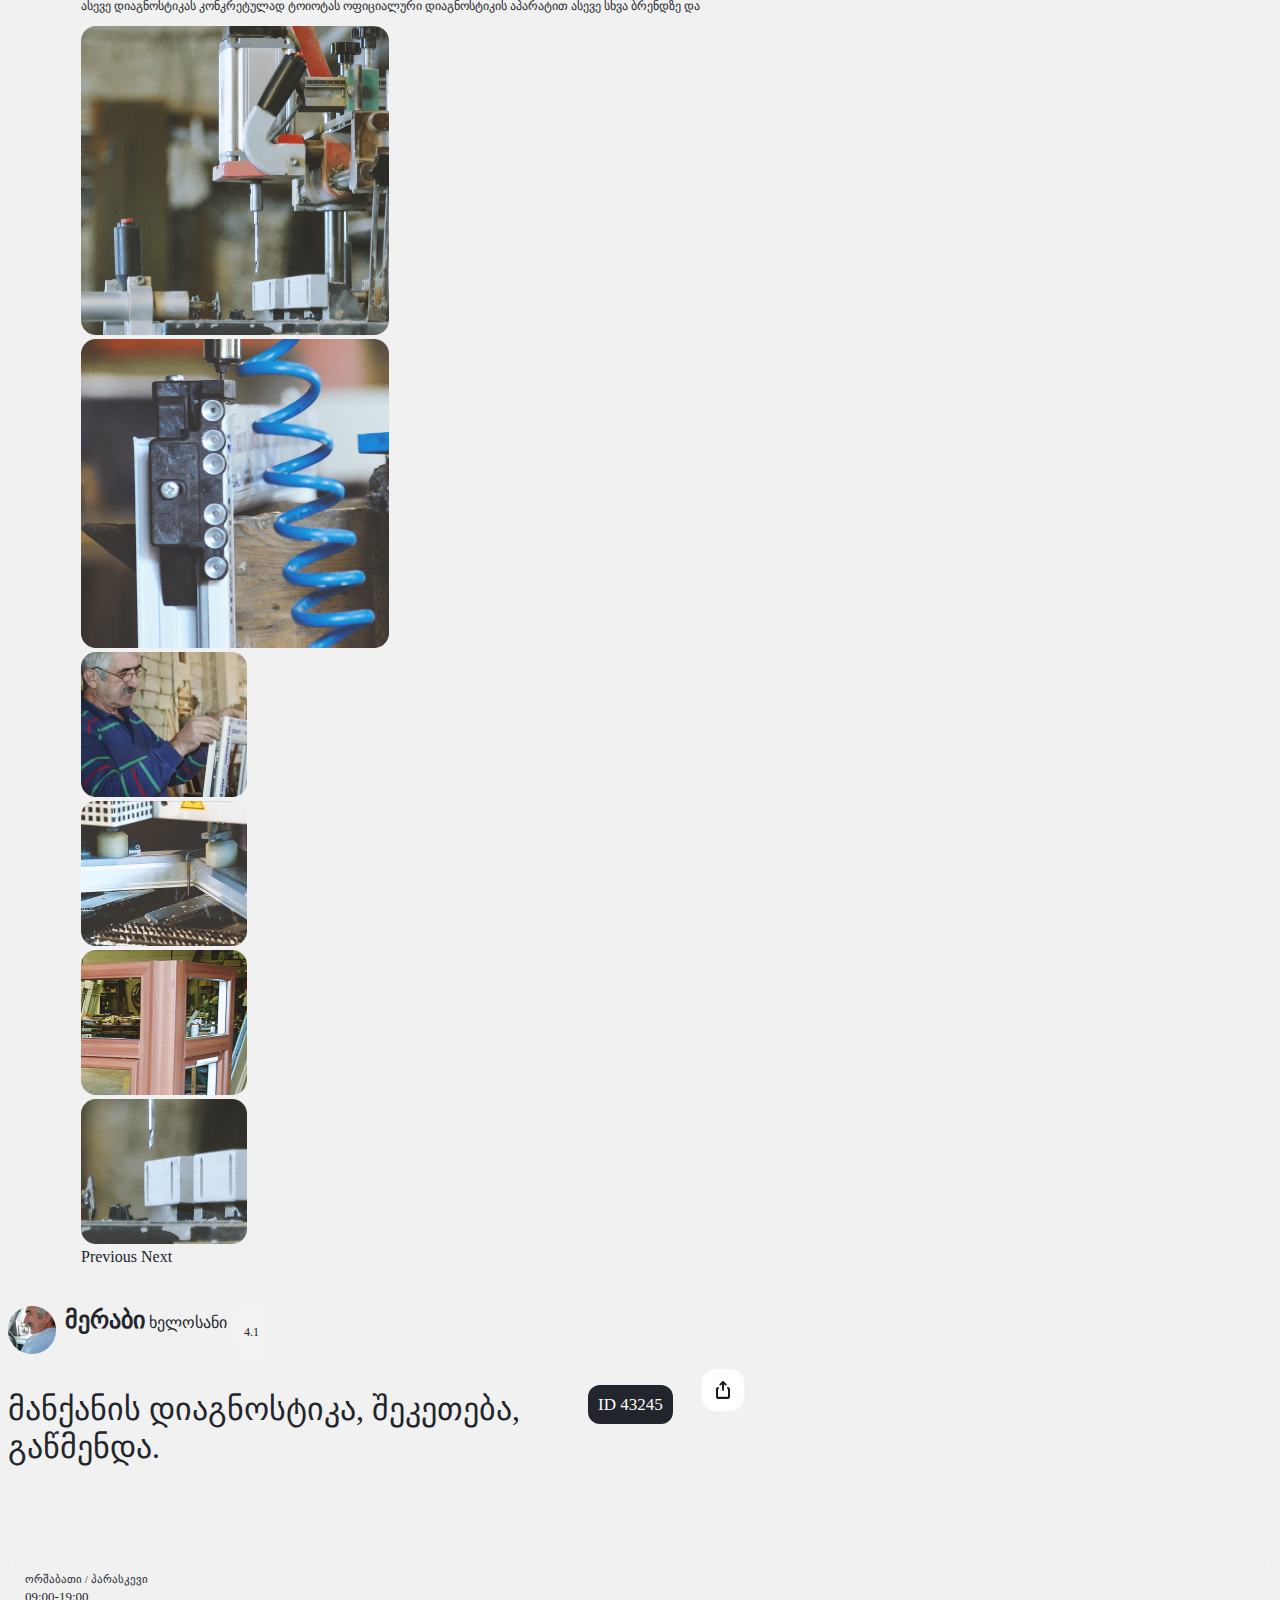
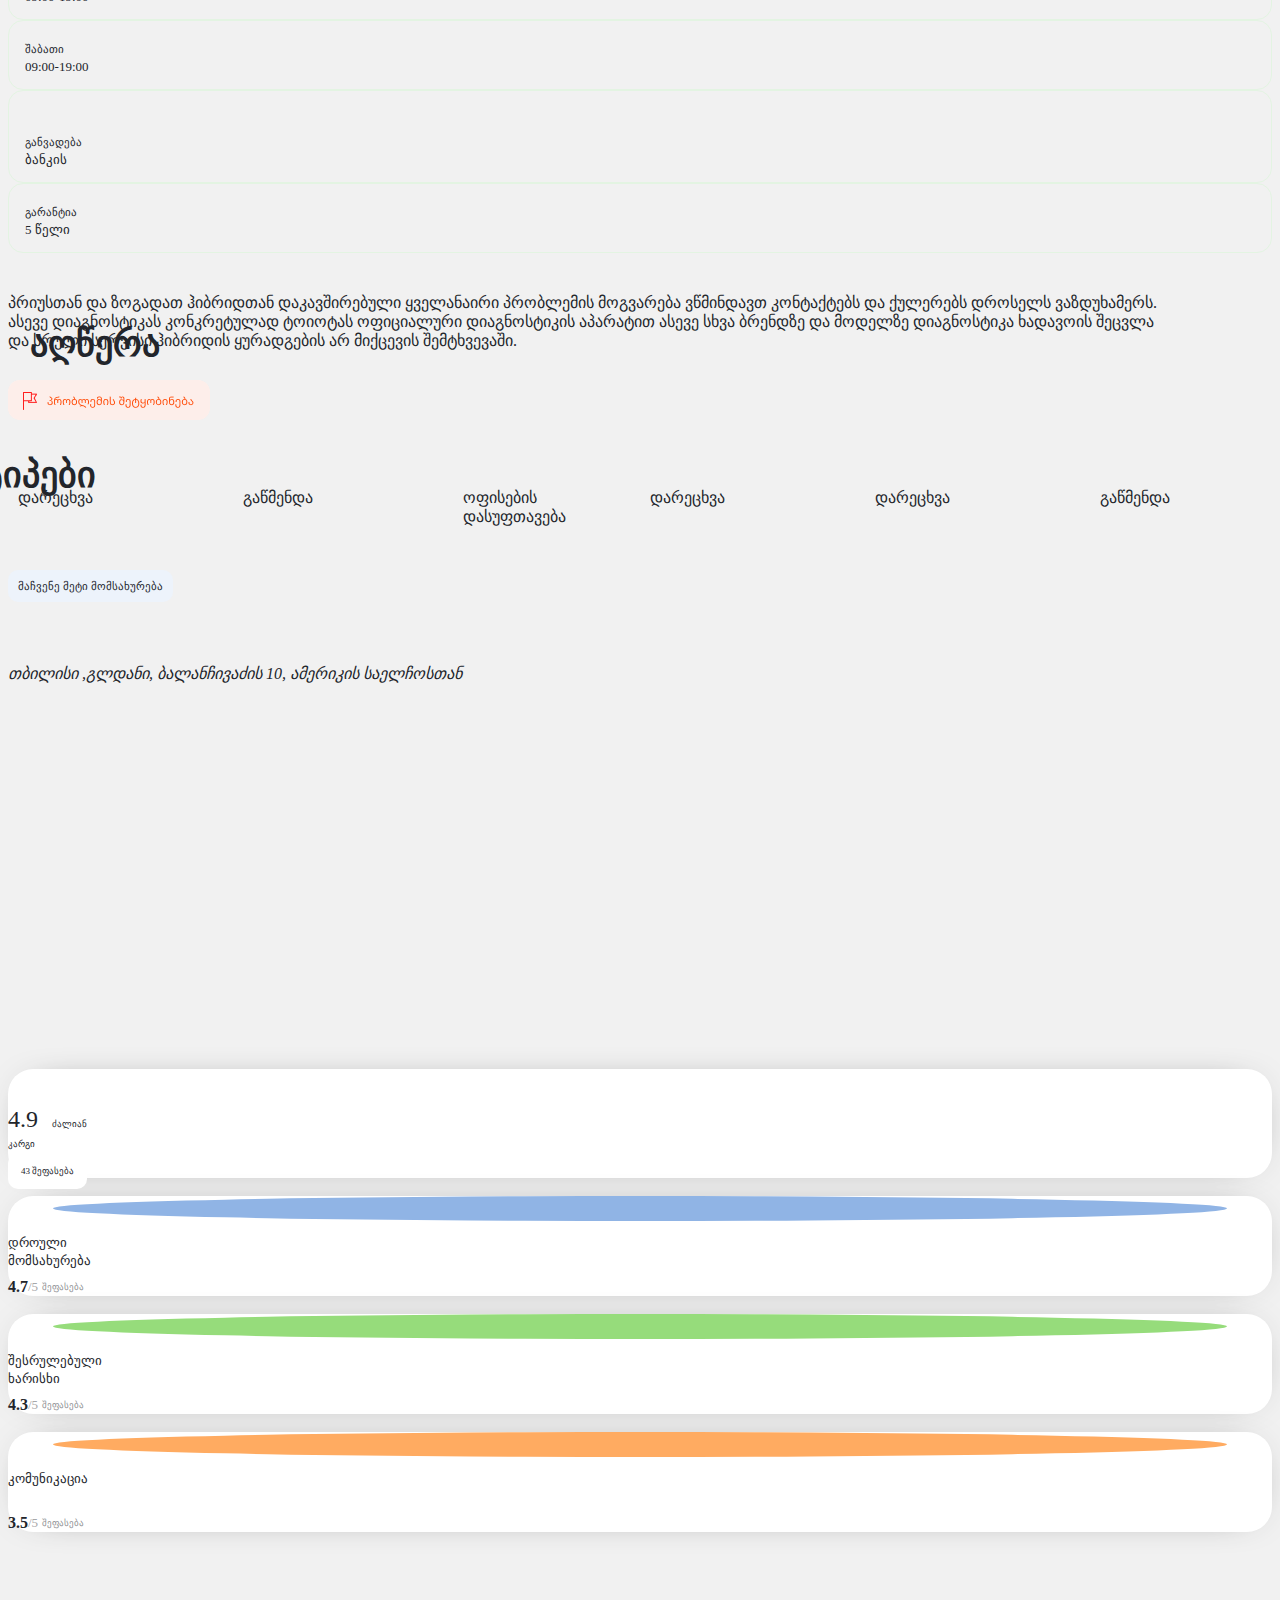
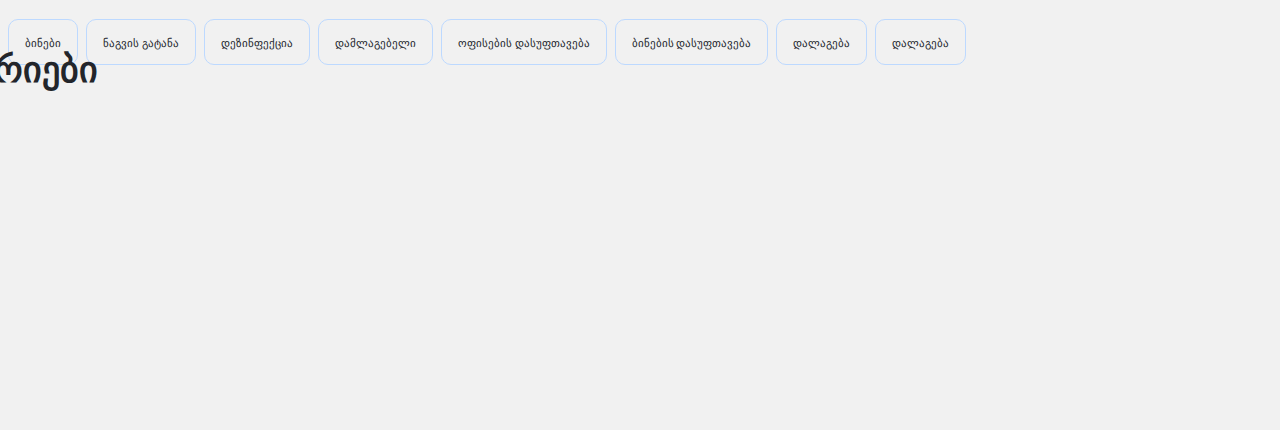
==== commit d2555459: "Bug-Fixing V1.4" ====
--- a/index.html
+++ b/index.html
@@ -3,7 +3,7 @@
 <head>
     <meta charset="UTF-8">
     <meta name="viewport" content="width=device-width, initial-scale=1.0">
-    <title>Document</title>
+    <title>SERVISEBI</title>
     <link rel="stylesheet" href="styles.css">
     <link rel="stylesheet" href="https://stackpath.bootstrapcdn.com/bootstrap/4.5.0/css/bootstrap.min.css" integrity="sha384-9aIt2nRpC12Uk9gS9baDl411NQApFmC26EwAOH8WgZl5MYYxFfc+NcPb1dKGj7Sk" crossorigin="anonymous">
     <script src="awesome.js"></script>
@@ -443,14 +443,15 @@
                         </div>
                         <div class="diagnostic font-weight-bold">
                             <p class="font-weight-bold mr-3 mb-5">
-                                <span>მანქანის დიაგნოსიტიკა,</span>
+                                <span>მანქანის დიაგნოსტიკა,</span>
                                 <span> შეკეთება,</span>
                                 <span>გაწმენდა.</span>
                                 <span class="unic-id">ID 43245</span> 
+                                <img class="share-btn" src="./images/profession/diagnostic/Share.svg" alt="Share-Btn">
                             </p>
-                            <div class="share-btn">
-                                <img src="./images/profession/diagnostic/Share.svg" alt="">
-                            </div>
+                           
+                                
+                            
                             <div class="diagnostic__schedule d-flex align-items-center">
                                 <div class="diagnostic__schedule__block d-flex align-items-center">
                                     <div class="clock">
--- a/styles.css
+++ b/styles.css
@@ -498,11 +498,6 @@
   }
 }
 
-.user-profession .diagnostic .share-btn {
-  position: absolute;
-  right: 13%;
-}
-
 .user-profession .diagnostic p {
   font-size: 3.2rem;
 }
@@ -515,13 +510,16 @@
   font-size: 1.7rem;
 }
 
-@media only screen and (max-width: 1024px) {
-  .user-profession .diagnostic span {
-    /* font-size: 3.2rem; */
-  }
+@media only screen and (max-width: 768px) {
   .user-profession .diagnostic .unic-id {
-    right: 0;
-    color: blue;
+    bottom: 5.1rem;
+    left: 31rem;
+  }
+}
+
+@media only screen and (max-width: 550px) {
+  .user-profession .diagnostic .unic-id {
+    left: 12rem;
   }
 }
 
@@ -530,10 +528,7 @@
     /*  margin-right: 11rem; */
   }
   .user-profession .diagnostic span {
-    font-size: 1.8rem;
-  }
-  .user-profession .diagnostic span:first-of-type {
-    display: block;
+    font-size: 2.4rem;
   }
   .user-profession .diagnostic span:nth-of-type(3) {
     display: inline !important;
@@ -541,31 +536,81 @@
   .user-profession .diagnostic span:nth-of-type(4) {
     font-size: 0.8rem !important;
   }
-  .user-profession .diagnostic .share-btn img {
-    width: 1rem;
+}
+
+@media only screen and (max-width: 550px) {
+  .user-profession .diagnostic span:nth-of-type(1) {
+    display: block;
+  }
+}
+
+@media only screen and (max-width: 450px) {
+  .user-profession .diagnostic span {
+    font-size: 1.8rem !important;
+  }
+}
+
+@media only screen and (max-width: 468px) {
+  .user-profession .diagnostic {
+    /*  margin-right: 11rem; */
+  }
+  .user-profession .diagnostic span {
+    font-size: 2.2rem;
+  }
+  .user-profession .diagnostic span:nth-child(1) {
+    display: block;
   }
 }
 
 .user-profession .unic-id {
-  position: absolute;
-  right: 16%;
-  top: 0;
+  position: relative;
+  left: 58rem;
+  bottom: 10rem;
   background: #22252B;
   border-radius: 12px;
   padding: 1rem;
   color: #fff;
 }
 
+@media screen and (max-width: 468px) {
+  .user-profession .unic-id {
+    left: 10rem !important;
+    bottom: 4.5rem;
+    padding: 1rem;
+  }
+}
+
 .user-profession .share-btn {
-  padding: 1.1rem 1.2rem;
+  display: inline-block;
+  padding: 1.2rem 1.4rem;
+  background-color: #ffff;
   border: 1px solid #ffedeee0;
   border-radius: 15px;
-  display: -webkit-box;
-  display: -ms-flexbox;
-  display: flex;
-  position: absolute;
-  top: 0;
-  right: 12% !important;
+  position: relative;
+  right: -60rem;
+  bottom: 9.8rem;
+}
+
+@media screen and (max-width: 768px) {
+  .user-profession .share-btn {
+    left: 31rem;
+    bottom: 4.5rem;
+    padding: .8rem 1rem;
+    border-radius: 8px;
+  }
+}
+
+@media screen and (max-width: 550px) {
+  .user-profession .share-btn {
+    left: 0;
+  }
+}
+
+@media screen and (max-width: 468px) {
+  .user-profession .share-btn {
+    left: -.2rem;
+    bottom: 4.5rem;
+  }
 }
 
 .user-profession .diagnostic__schedule {
@@ -576,6 +621,7 @@
 @media only screen and (max-width: 768px) {
   .user-profession .diagnostic__schedule {
     border-bottom: 1px solid #D5D5D5 !important;
+    gap: 1rem;
   }
 }
 
@@ -599,6 +645,11 @@
 
 .user-profession .diagnostic__schedule .diagnostic__schedule__block:hover {
   background-color: #EDF3FB;
+}
+
+.user-profession .diagnostic__schedule .diagnostic__schedule__block div {
+  -ms-flex-negative: 0;
+      flex-shrink: 0;
 }
 
 .user-profession .diagnostic__schedule .diagnostic__schedule__block .clock {
@@ -629,12 +680,18 @@
 }
 
 @media only screen and (max-width: 768px) {
+  .user-profession .diagnostic__schedule .diagnostic__schedule__block:nth-child(4) .dollar {
+    display: none;
+  }
+}
+
+@media only screen and (max-width: 576px) {
   .user-profession .diagnostic__schedule {
     border: none;
-    gap: 1rem;
+    /* gap:1rem; */
   }
   .user-profession .diagnostic__schedule .diagnostic__schedule__block {
-    padding: 1.8rem 0rem 1.4rem 1.6rem;
+    /* padding: 1.8rem 0rem 1.4rem 1.6rem; */
     line-height: 1;
     border: none;
     padding-bottom: 1rem;
@@ -1190,6 +1247,12 @@
           filter: drop-shadow(0px 4px 4px rgba(0, 0, 0, 0.25));
 }
 
+@media only screen and (max-width: 350px) {
+  footer .sticky-chat * {
+    font-size: 1rem !important;
+  }
+}
+
 footer .sticky-chat div:first-child img:first-of-type {
   padding-right: 1rem;
   margin-left: 2rem;
@@ -1264,6 +1327,12 @@
   margin-right: .8rem;
 }
 
+@media only screen and (max-width: 600px) {
+  footer .sticky-chat > div:nth-child(4) {
+    padding: 1.1rem 1.6rem 1.2rem 1.6rem;
+  }
+}
+
 footer .sticky-chat > div:nth-child(4) i {
   padding-right: 4rem;
 }
@@ -1281,7 +1350,6 @@
 }
 
 footer .sticky-chat > div:nth-child(4) span:last-of-type {
-  padding-right: .8rem;
   font-weight: bold;
 }
 
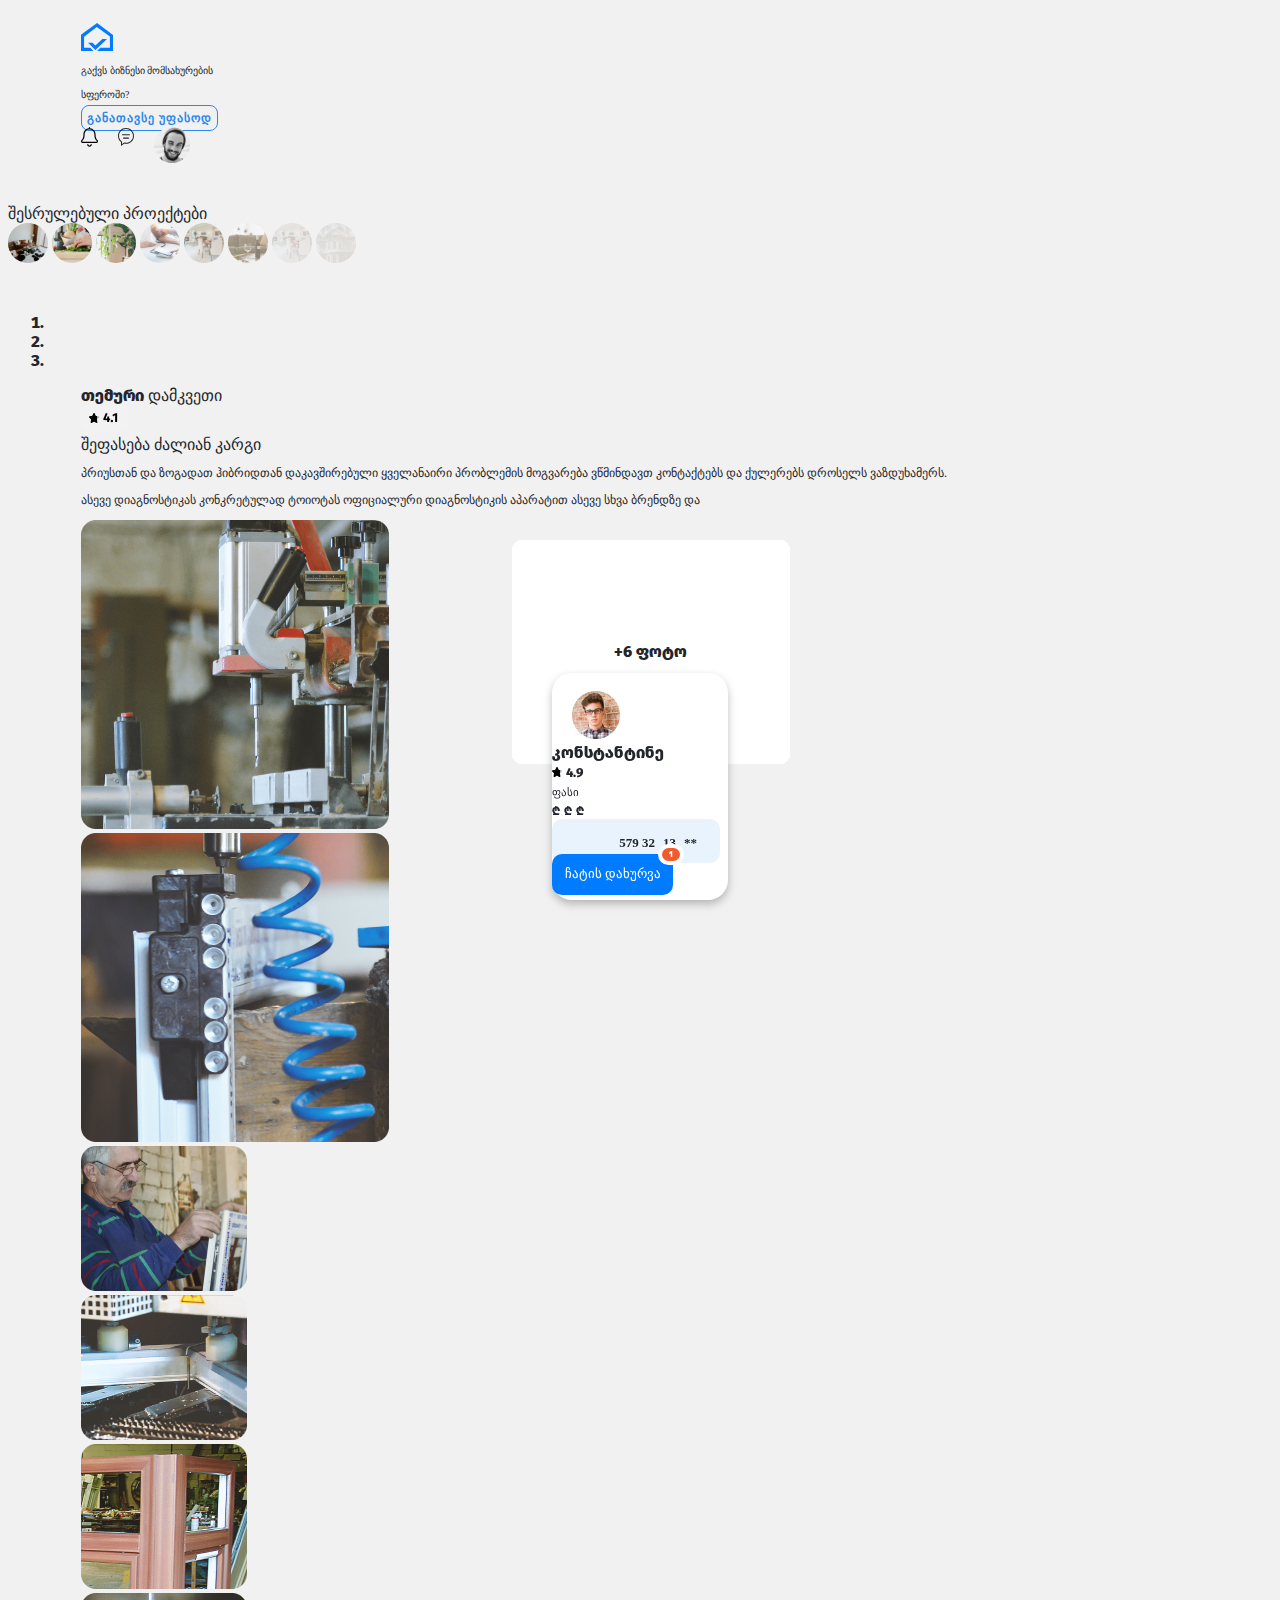
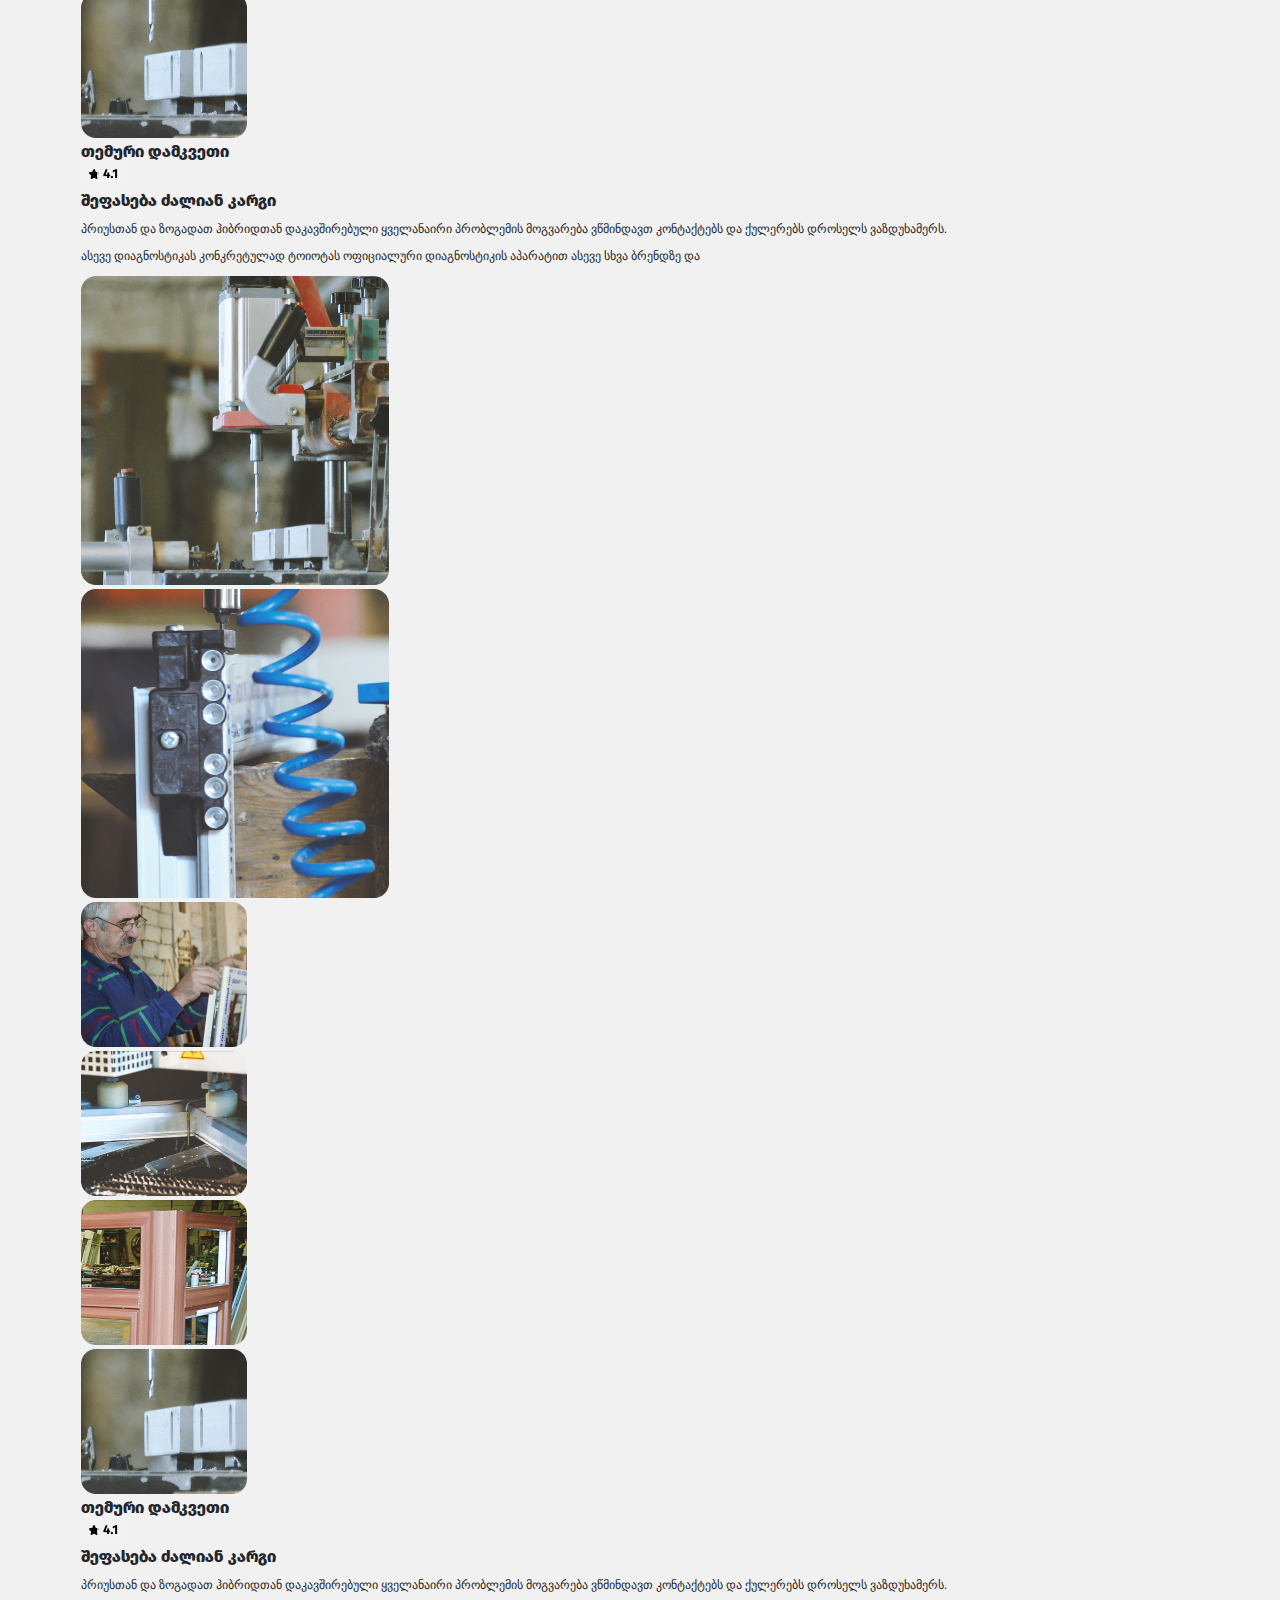
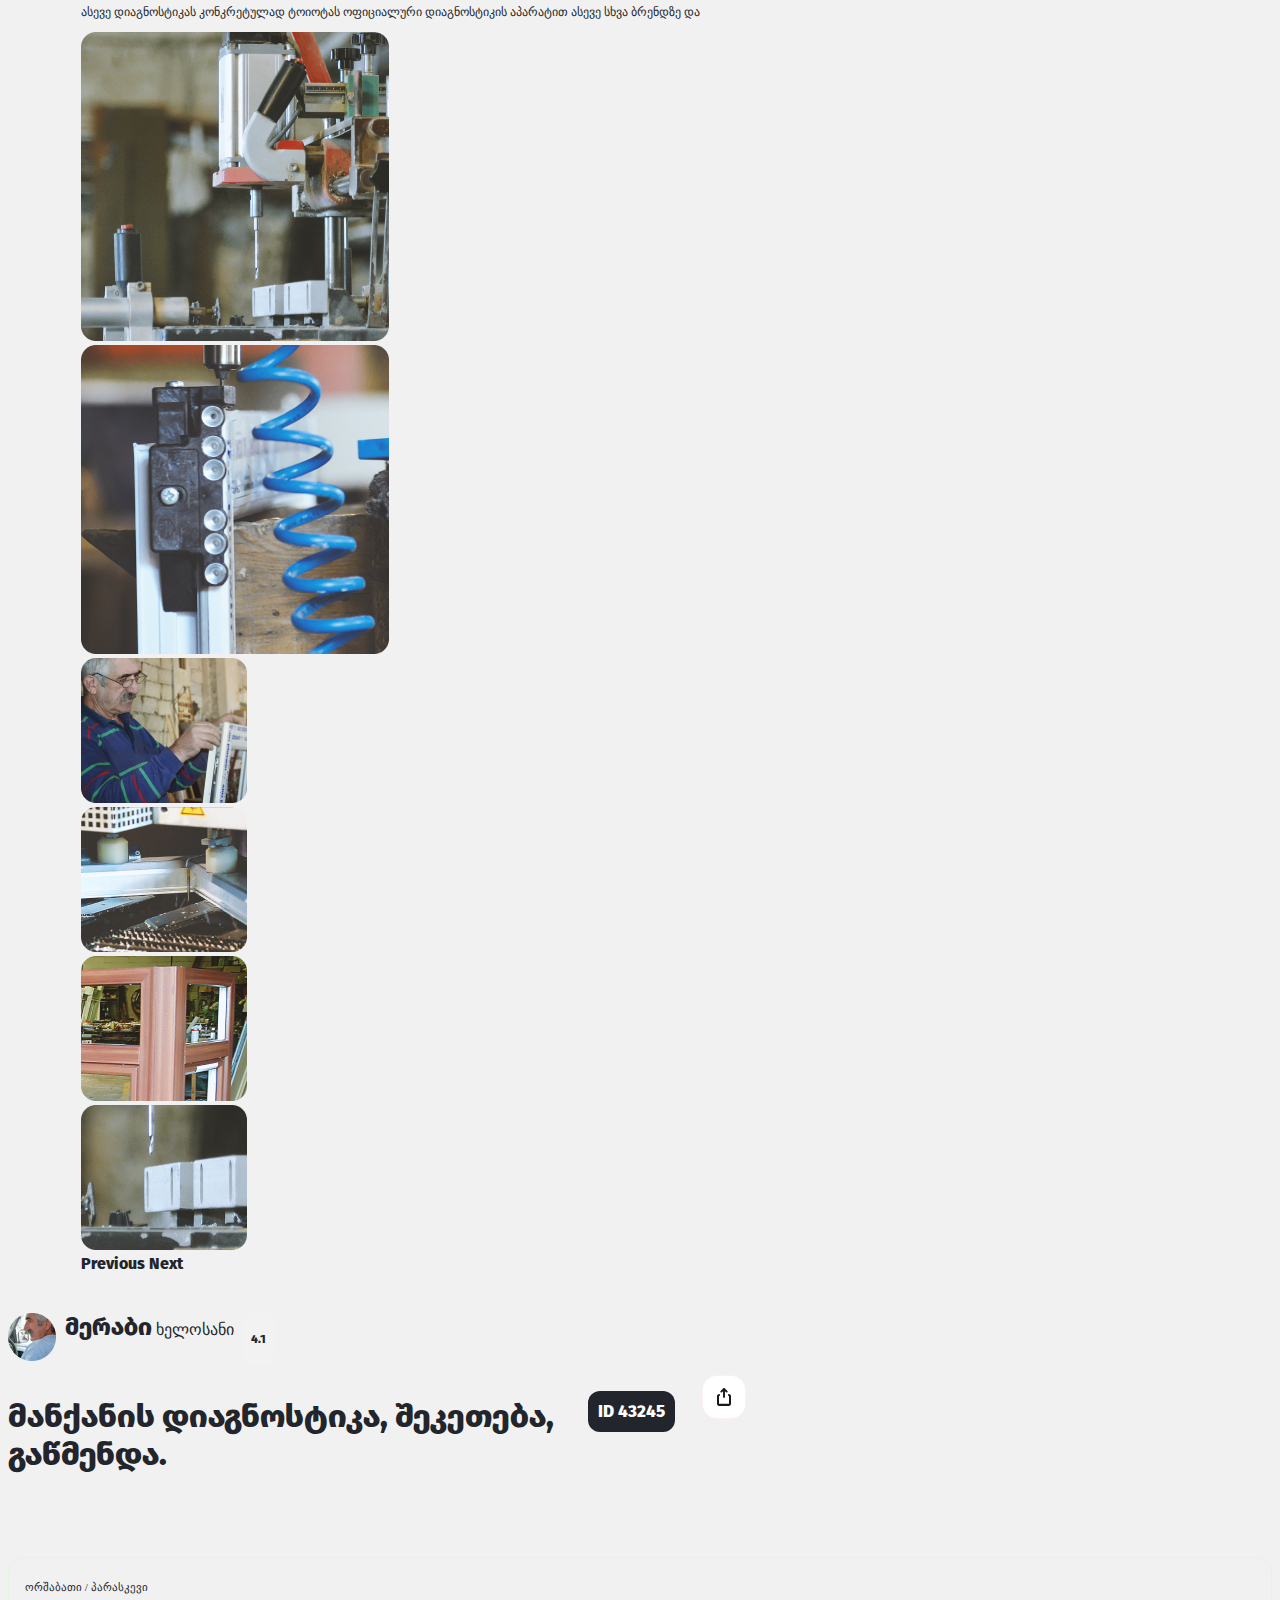
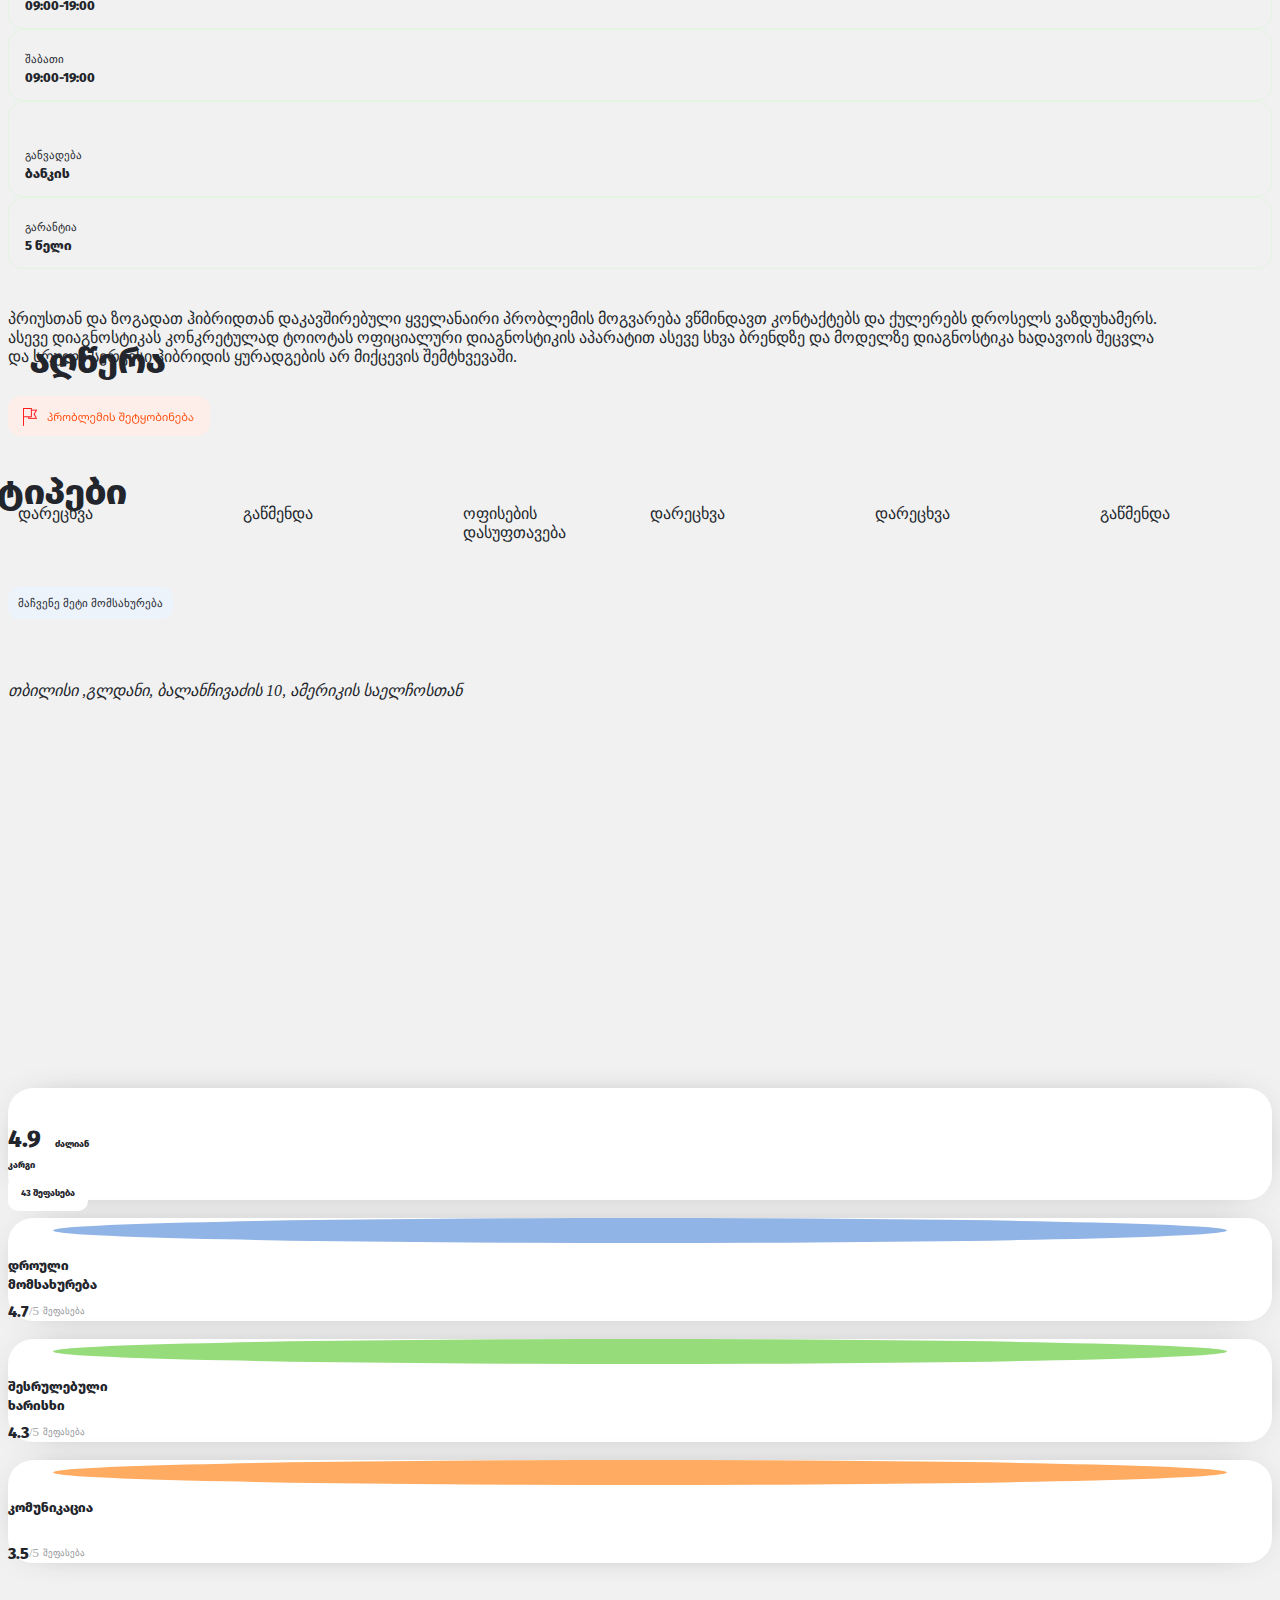
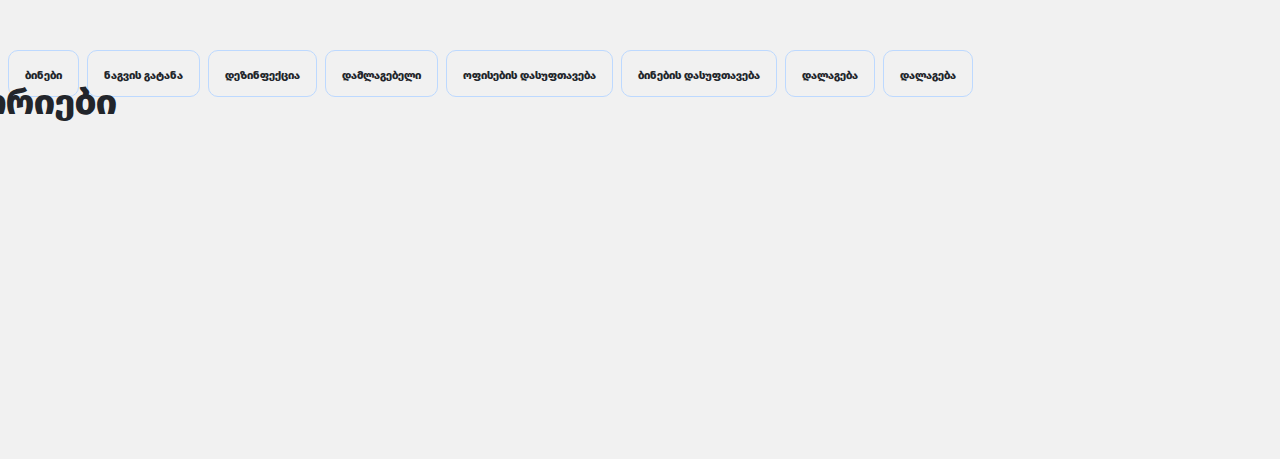
==== commit 9440512a: "Final-Proj.BETA" ====
--- a/index.html
+++ b/index.html
@@ -24,7 +24,7 @@
                         
                     <div class="col-10 header__text d-flex justify-content-end align-items-center">
                         <div class="d-flex flex-column .flex-nowrap text-right mr-2 ">
-                            <span class="header__text--1">გაქვს ბიზნესი
+                            <span class="header__text--1 font-secondary">გაქვს ბიზნესი
                             მომსახურების <br>
                             სფეროში?</span>
                         </div>
@@ -80,7 +80,7 @@
             <div class="container-fluid">
                 <div class="row">
                     <div class="col d-flex justify-content-center align-items-center">
-                            <div class="d-flex flex-column mr-5">
+                            <div class="d-flex flex-column mr-5 font-secondary">
                                 <span>შესრულებული</span>
                                 <span>პროექტები</span>
                             </div>
@@ -164,17 +164,17 @@
                                                     <span class="normal-size
                                                     font-weight-bold
                                                     pr-3">თემური</span>
-                                                    <span>დამკვეთი</span>
+                                                    <span class="font-secondary">დამკვეთი</span>
                                                 </div>
                                                 <div>
                                                     <img src="./images/craftsman-port/1.png" alt="star-4.1">
                                                 </div>
-                                                <div class="d-flex flex-column pl-2">
+                                                <div class="d-flex flex-column pl-2 font-secondary">
                                                     <span>შეფასება</span> 
                                                     <span>ძალიან კარგი</span>
                                                 </div>
                                             </div>    
-                                            <div class="pt-4" style="font-size: 1.2rem ">
+                                            <div class="pt-4 font-secondary" style="font-size: 1.2rem">
                                                 <p class="pb-4">
                                                     პრიუსთან და ზოგადათ ჰიბრიდთან დაკავშირებული ყველანაირი პრობლემის მოგვარება ვწმინდავთ კონტაქტებს და
                                                     ქულერებს დროსელს ვაზდუხამერს.
@@ -183,10 +183,7 @@
                                                     ასევე დიაგნოსტიკას კონკრეტულად ტოიოტას ოფიციალური დიაგნოსტიკის აპარატით ასევე სხვა ბრენდზე და
                                                 </p> 
                                             </div>                          
-
-                                        </div>
-                                      
-
+                                        </div>
                                             <div class="sl-imgs-big d-flex align-self-center">
                                                 <div class="pb-4 mr-4">
                                                     <img class="img-fluid" src="./images/craftsman-port/2.png" alt="img">
@@ -204,8 +201,7 @@
                                                             <img class="img-fluid" src="./images/craftsman-port/5.png" alt="img">
                                                         </div>
                                                     </div>
-                            
-                                                    
+
                                                     <div class="d-flex">
                                                         <div class="mr-4">
                                                             <img class="img-fluid" src="./images/craftsman-port/6.png"alt="img">
@@ -242,7 +238,7 @@
                                                     <span>ძალიან კარგი</span>
                                                 </div>
                                             </div>    
-                                            <div class="pt-4" style="font-size: 1.2rem ">
+                                            <div class="pt-4  font-secondary" style="font-size: 1.2rem ">
                                                 <p class="pb-4">
                                                     პრიუსთან და ზოგადათ ჰიბრიდთან დაკავშირებული ყველანაირი პრობლემის მოგვარება ვწმინდავთ კონტაქტებს და
                                                     ქულერებს დროსელს ვაზდუხამერს.
@@ -251,10 +247,7 @@
                                                     ასევე დიაგნოსტიკას კონკრეტულად ტოიოტას ოფიციალური დიაგნოსტიკის აპარატით ასევე სხვა ბრენდზე და
                                                 </p> 
                                             </div>                          
-
-                                        </div>
-                                      
-
+                                        </div>
                                             <div class="sl-imgs-big d-flex align-self-center">
                                                 <div class="pb-4 mr-4">
                                                     <img class="img-fluid" src="./images/craftsman-port/2.png" alt="img">
@@ -272,8 +265,6 @@
                                                             <img class="img-fluid" src="./images/craftsman-port/5.png" alt="img">
                                                         </div>
                                                     </div>
-                            
-                                                    
                                                     <div class="d-flex">
                                                         <div class="mr-4">
                                                             <img class="img-fluid" src="./images/craftsman-port/6.png"alt="img">
@@ -282,11 +273,9 @@
                                                             <img class="img-fluid " src="./images/craftsman-port/7.png" alt="img">
                                                             <a class="extra-photos img-fluid"href="#"><span>+6 ფოტო</span></a>
                                                         </div>
-                                                    </div>
-                                                
-                                                </div>
-                                            </div>
-                                          
+                                                    </div>                                               
+                                                </div>
+                                            </div>                                       
                                     </div>
                                 </div>
                             </div>
@@ -310,7 +299,7 @@
                                                     <span>ძალიან კარგი</span>
                                                 </div>
                                             </div>    
-                                            <div class="pt-4" style="font-size: 1.2rem ">
+                                            <div class="pt-4 font-secondary" style="font-size: 1.2rem ">
                                                 <p class="pb-4">
                                                     პრიუსთან და ზოგადათ ჰიბრიდთან დაკავშირებული ყველანაირი პრობლემის მოგვარება ვწმინდავთ კონტაქტებს და
                                                     ქულერებს დროსელს ვაზდუხამერს.
@@ -321,7 +310,6 @@
                                             </div>                          
 
                                         </div>
-                                      
 
                                             <div class="sl-imgs-big d-flex align-self-center">
                                                 <div class="pb-4 mr-4">
@@ -353,8 +341,7 @@
                                                     </div>
                                                 
                                                 </div>
-                                            </div>
-                                          
+                                            </div>     
                                     </div>
                                 </div>
                             </div>
@@ -490,7 +477,7 @@
                             <div class="left-header">
                                 <h2>აღწერა</h2>
                             </div>
-                            <div class="user-profession__desc-text">
+                            <div class="user-profession__desc-text font-secondary">
                                 <p>
                                     პრიუსთან და ზოგადათ ჰიბრიდთან დაკავშირებული ყველანაირი პრობლემის მოგვარება ვწმინდავთ კონტაქტებს და ქულერებს დროსელს ვაზდუხამერს.
                                     ასევე დიაგნოსტიკას კონკრეტულად ტოიოტას ოფიციალური დიაგნოსტიკის აპარატით ასევე სხვა ბრენდზე და მოდელზე დიაგნოსტიკა ხადავოის შეცვლა და სრული სერვისი ჰიბრიდის ყურადგების არ მიქცევის შემტხვევაში.
--- a/styles.css
+++ b/styles.css
@@ -1,9 +1,14 @@
 @charset "UTF-8";
 /* Import font (FiraGo,NotoSansGeorgian) */
-@import url("https://free.bboxtype.com/embedfonts/?family=FiraGO:100,100i,200,200i,300,300i,400,400i,500,500i,600,600i,700,700i,800,800i,900,900i");
+/*   @import url('https://free.bboxtype.com/embedfonts/?family=FiraGO:100,100i,200,200i,300,300i,400,400i,500,500i,600,600i,700,700i,800,800i,900,900i'); */
 @font-face {
   font-family: "NotoSansGeorgian";
   src: url("/fonts/NotoSansGeorgian-Medium") format("ttf"), url("/fonts/NotoSansGeorgian-Regular") format("ttf");
+}
+
+@font-face {
+  font-family: "FiraGO";
+  src: url("/fonts/FiraGO-Bold") format("woff2"), url("/fonts/FiraGO-ExtraBold.woff2") format("woff2"), url("/fonts/FiraGO-Regular.woff2") format("woff2"), url("/fonts/FiraGO-ExtraBold.woff2") format("woff2"), url("/fonts/FiraGO-BookItalic.woff2") format("woff");
 }
 
 /* Asteriscs */
@@ -121,6 +126,12 @@
   }
 }
 
+@media only screen and (width: 768px) {
+  header {
+    padding: 0 !important;
+  }
+}
+
 header .header-phone {
   display: none;
 }
@@ -130,7 +141,7 @@
 }
 
 header .header__text--1 {
-  font-family: FiraGO;
+  font-family: NotoSansGeorgian;
   font-style: Book Italic;
   font-size: 1rem;
 }
@@ -269,7 +280,7 @@
 }
 
 .craftsman-clients .container-fluid .row .col .clients-group .clients-group-subtext span:last-of-type {
-  font-size: .9rem;
+  font-size: 0.9rem !important;
   font-family: NotoSansGeorgian;
 }
 
@@ -512,8 +523,17 @@
 
 @media only screen and (max-width: 768px) {
   .user-profession .diagnostic .unic-id {
-    bottom: 5.1rem;
+    bottom: 4.8rem;
     left: 31rem;
+  }
+  .user-profession .diagnostic span {
+    font-size: 2.4rem;
+  }
+  .user-profession .diagnostic span:nth-of-type(3) {
+    display: inline !important;
+  }
+  .user-profession .diagnostic span:nth-of-type(4) {
+    font-size: 0.8rem !important;
   }
 }
 
@@ -523,42 +543,27 @@
   }
 }
 
-@media only screen and (max-width: 768px) {
-  .user-profession .diagnostic {
-    /*  margin-right: 11rem; */
-  }
-  .user-profession .diagnostic span {
-    font-size: 2.4rem;
-  }
-  .user-profession .diagnostic span:nth-of-type(3) {
-    display: inline !important;
-  }
-  .user-profession .diagnostic span:nth-of-type(4) {
-    font-size: 0.8rem !important;
-  }
-}
-
 @media only screen and (max-width: 550px) {
   .user-profession .diagnostic span:nth-of-type(1) {
     display: block;
   }
 }
 
+@media only screen and (max-width: 468px) {
+  .user-profession .diagnostic {
+    /*  margin-right: 11rem; */
+  }
+  .user-profession .diagnostic span {
+    font-size: 2.2rem;
+  }
+  .user-profession .diagnostic span:nth-child(1) {
+    display: block;
+  }
+}
+
 @media only screen and (max-width: 450px) {
   .user-profession .diagnostic span {
     font-size: 1.8rem !important;
-  }
-}
-
-@media only screen and (max-width: 468px) {
-  .user-profession .diagnostic {
-    /*  margin-right: 11rem; */
-  }
-  .user-profession .diagnostic span {
-    font-size: 2.2rem;
-  }
-  .user-profession .diagnostic span:nth-child(1) {
-    display: block;
   }
 }
 
@@ -577,6 +582,15 @@
     left: 10rem !important;
     bottom: 4.5rem;
     padding: 1rem;
+  }
+}
+
+@media screen and (width: 768px) {
+  .user-profession .unic-id {
+    left: 0 !important;
+    top: -.5rem;
+    padding: .8rem 1rem;
+    border-radius: 8px;
   }
 }
 
@@ -600,6 +614,15 @@
   }
 }
 
+@media screen and (width: 768px) {
+  .user-profession .share-btn {
+    left: 0;
+    top: 0;
+    padding: .4rem 1rem;
+    border-radius: 8px;
+  }
+}
+
 @media screen and (max-width: 550px) {
   .user-profession .share-btn {
     left: 0;
@@ -609,7 +632,7 @@
 @media screen and (max-width: 468px) {
   .user-profession .share-btn {
     left: -.2rem;
-    bottom: 4.5rem;
+    bottom: 4.2rem;
   }
 }
 
@@ -622,6 +645,13 @@
   .user-profession .diagnostic__schedule {
     border-bottom: 1px solid #D5D5D5 !important;
     gap: 1rem;
+  }
+}
+
+@media only screen and (width: 768px) {
+  .user-profession .diagnostic__schedule {
+    border-bottom: none !important;
+    gap: 4rem !important;
   }
 }
 
@@ -739,7 +769,7 @@
 
 .user-profession .user-profession__desc-text p {
   font-family: NotoSansGeorgian;
-  font-size: 1.6rem;
+  font-size: 1.6rem !important;
   margin-right: 10rem;
   font-weight: normal;
 }
@@ -812,7 +842,7 @@
 
 .user-profession .service-types .service-types__group div span {
   margin-left: 1rem !important;
-  font-size: 1.6rem;
+  font-size: 1.6rem !important;
 }
 
 @media only screen and (max-width: 768px) {
@@ -954,7 +984,7 @@
   color: #31BD00;
   font-family: NotoSansGeorgian;
   font-weight: normal;
-  font-size: 1.1rem;
+  font-size: 1.1rem !important;
 }
 
 @media only screen and (min-width: 1024px) {
@@ -1023,7 +1053,7 @@
 }
 
 .user-profession .user-estimates .user-estimates__icon-block .user-estimates__icon-block-estimates {
-  font-size: .9rem;
+  font-size: 0.9rem !important;
   padding: 1.3rem;
   border-radius: 1rem;
   background-color: white;
@@ -1042,13 +1072,14 @@
 .user-profession .user-estimates .user-estimates__icon-block .estimates-span-3 span:first-of-type {
   font-style: normal;
   font-weight: bold;
-  font-size: 1.6rem;
+  font-size: 1.6rem !important;
 }
 
 .user-profession .user-estimates .user-estimates__icon-block .estimates-span-3 span:nth-of-type(2) {
   color: #A7A8AA;
+  font-family: Lucida Grande !important;
   font-weight: normal;
-  font-size: 1.3rem;
+  font-size: 1.3rem !important;
   margin-right: .4rem;
 }
 
@@ -1057,7 +1088,7 @@
   font-family: NotoSansGeorgian;
   font-style: normal;
   font-weight: normal;
-  font-size: .9rem;
+  font-size: 0.9rem !important;
   color: #909194;
 }
 
@@ -1087,7 +1118,7 @@
 }
 
 .user-profession .user-estimates .user-estimates__icon-block div:nth-of-type(2) span:nth-of-type(2) {
-  font-size: 0.9rem;
+  font-size: 0.9rem !important;
   padding-right: 2.9rem;
 }
 
@@ -1241,7 +1272,7 @@
 footer .sticky-chat {
   background-color: white;
   border-radius: 20px;
-  padding: 2.1rem 0 2.3rem 0;
+  padding: 1.8rem 0 1.8rem 0;
   margin-top: 6.5rem;
   -webkit-filter: drop-shadow(0px 4px 4px rgba(0, 0, 0, 0.25));
           filter: drop-shadow(0px 4px 4px rgba(0, 0, 0, 0.25));
@@ -1296,7 +1327,7 @@
 
 footer .sticky-chat > div:nth-child(3) > span {
   font-family: NotoSansGeorgian;
-  font-size: 1.1rem;
+  font-size: 1.1rem !important;
   font-weight: normal;
   padding-right: 3.9rem;
 }
@@ -1313,7 +1344,7 @@
         -ms-flex-direction: row;
             flex-direction: row;
     left: 5.5rem;
-    top: 4.3rem;
+    top: 4rem;
   }
   footer .sticky-chat > div:nth-child(3) > span {
     padding-right: 0.5rem !important;
@@ -1365,7 +1396,7 @@
 
 footer .sticky-chat > div:nth-child(5) span:first-of-type {
   font-family: NotoSansGeorgian;
-  font-size: 1.3rem;
+  font-size: 1.3rem !important;
   font-weight: normal;
   position: relative;
   padding: 1.2rem 1.2rem 1.4rem 1.3rem;
@@ -1400,7 +1431,7 @@
 footer .sticky-chat > div:nth-child(5) span:last-of-type {
   position: absolute;
   background-color: #EF5C2E;
-  font-size: .8rem;
+  font-size: 0.8rem !important;
   color: #FFFFFF;
   padding: 2px 7px 2px 7px;
   top: -1.5rem;
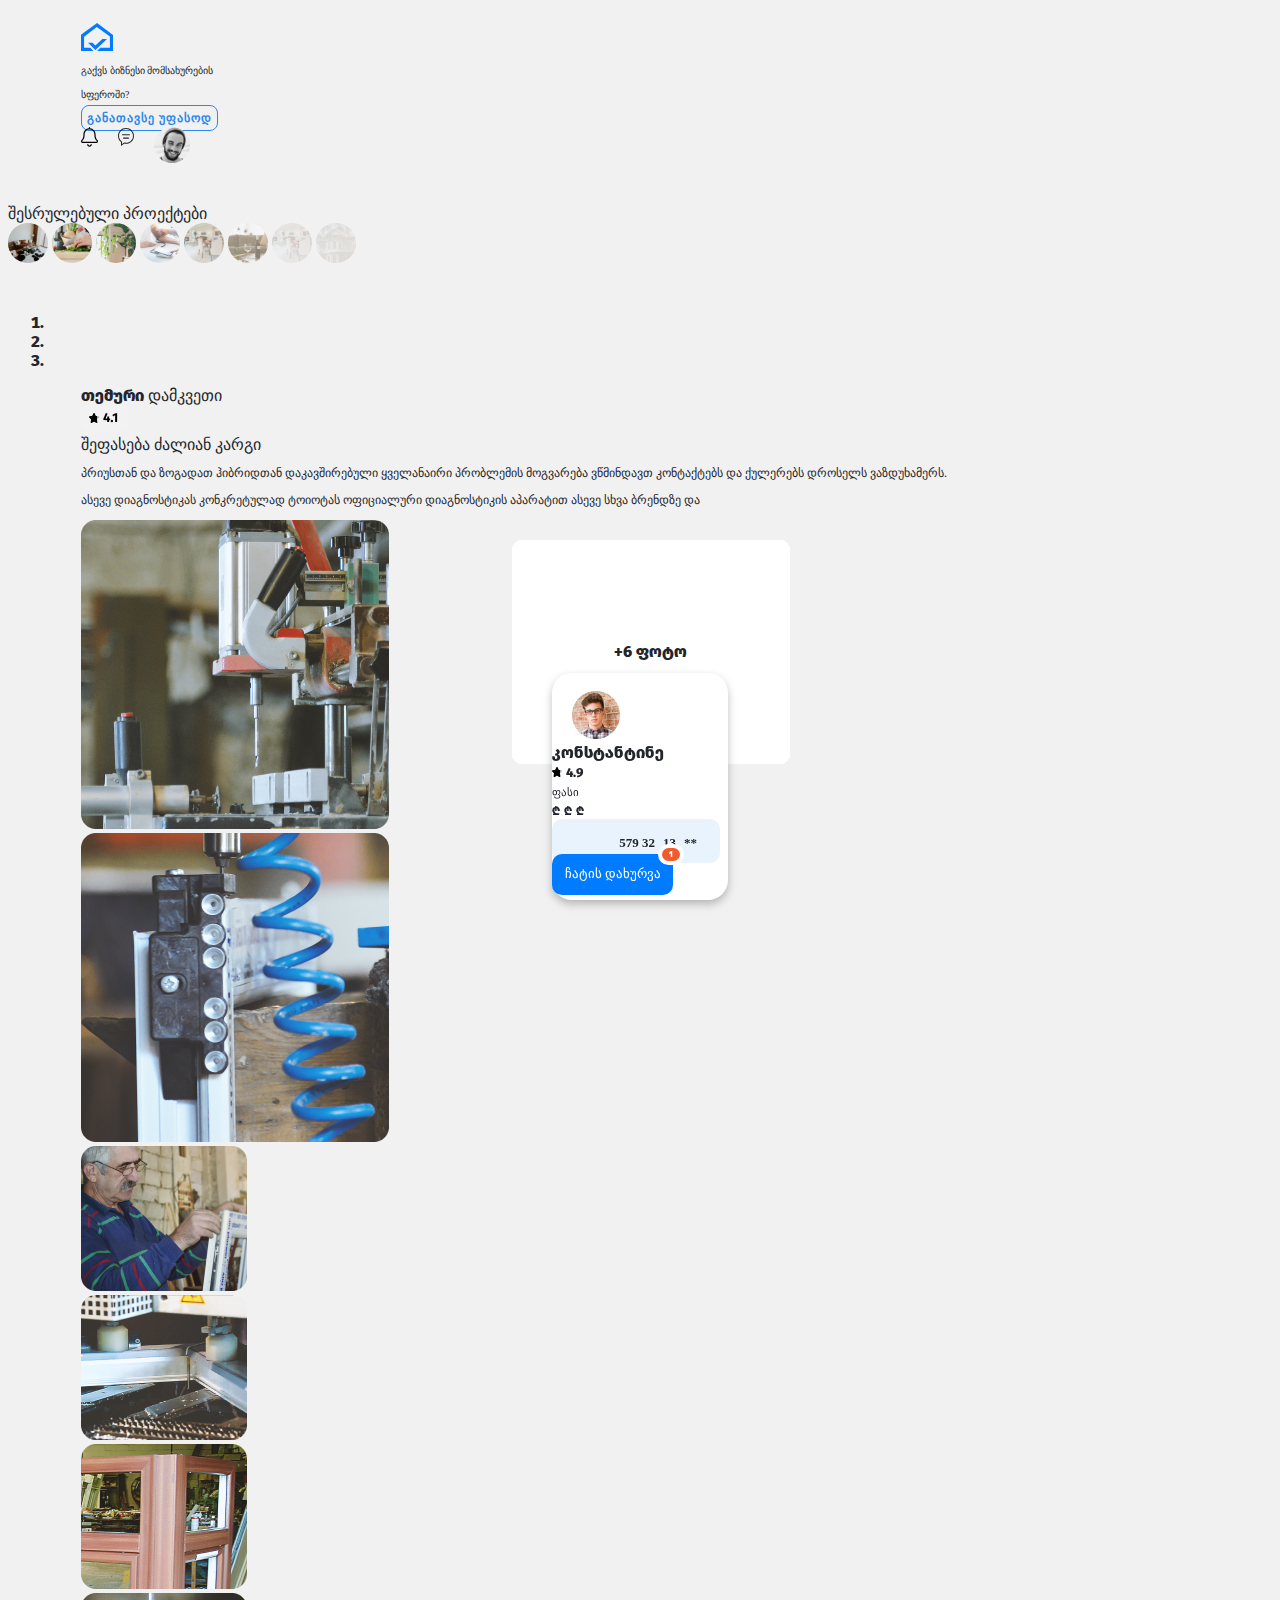
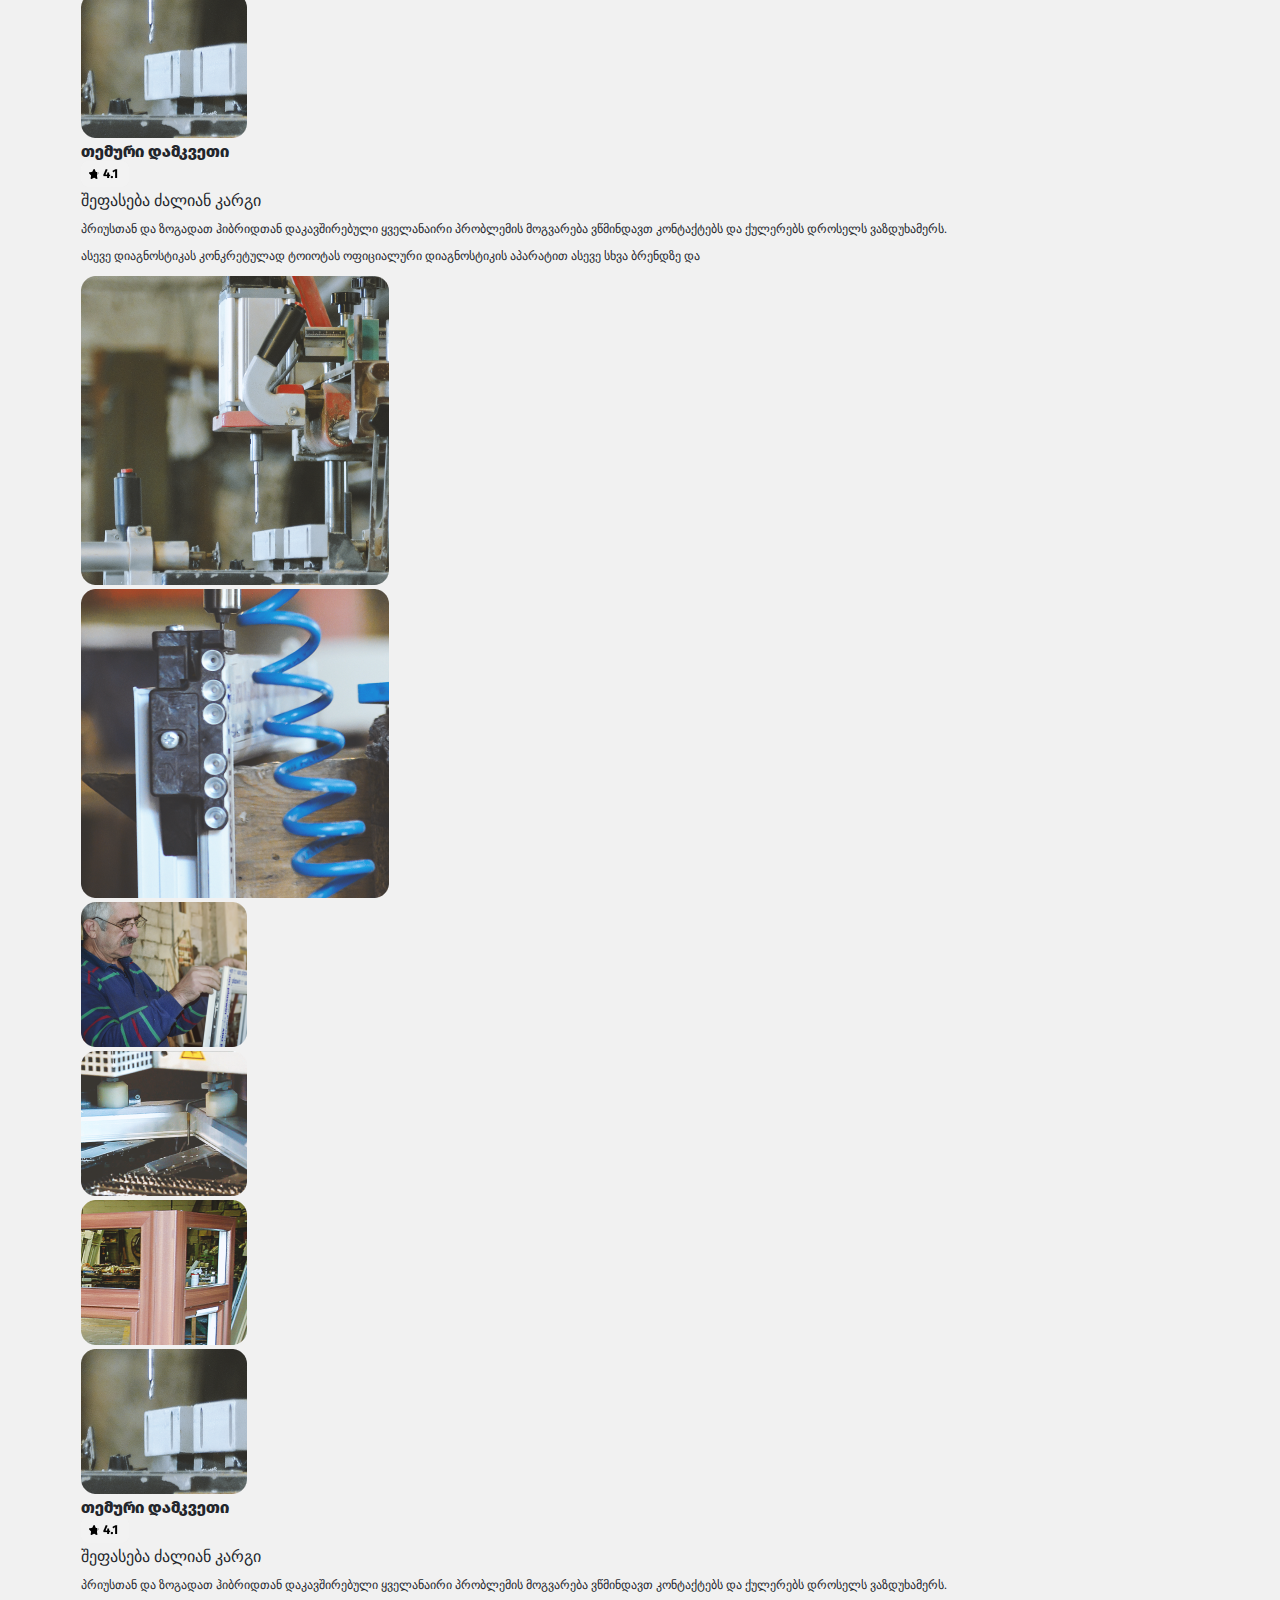
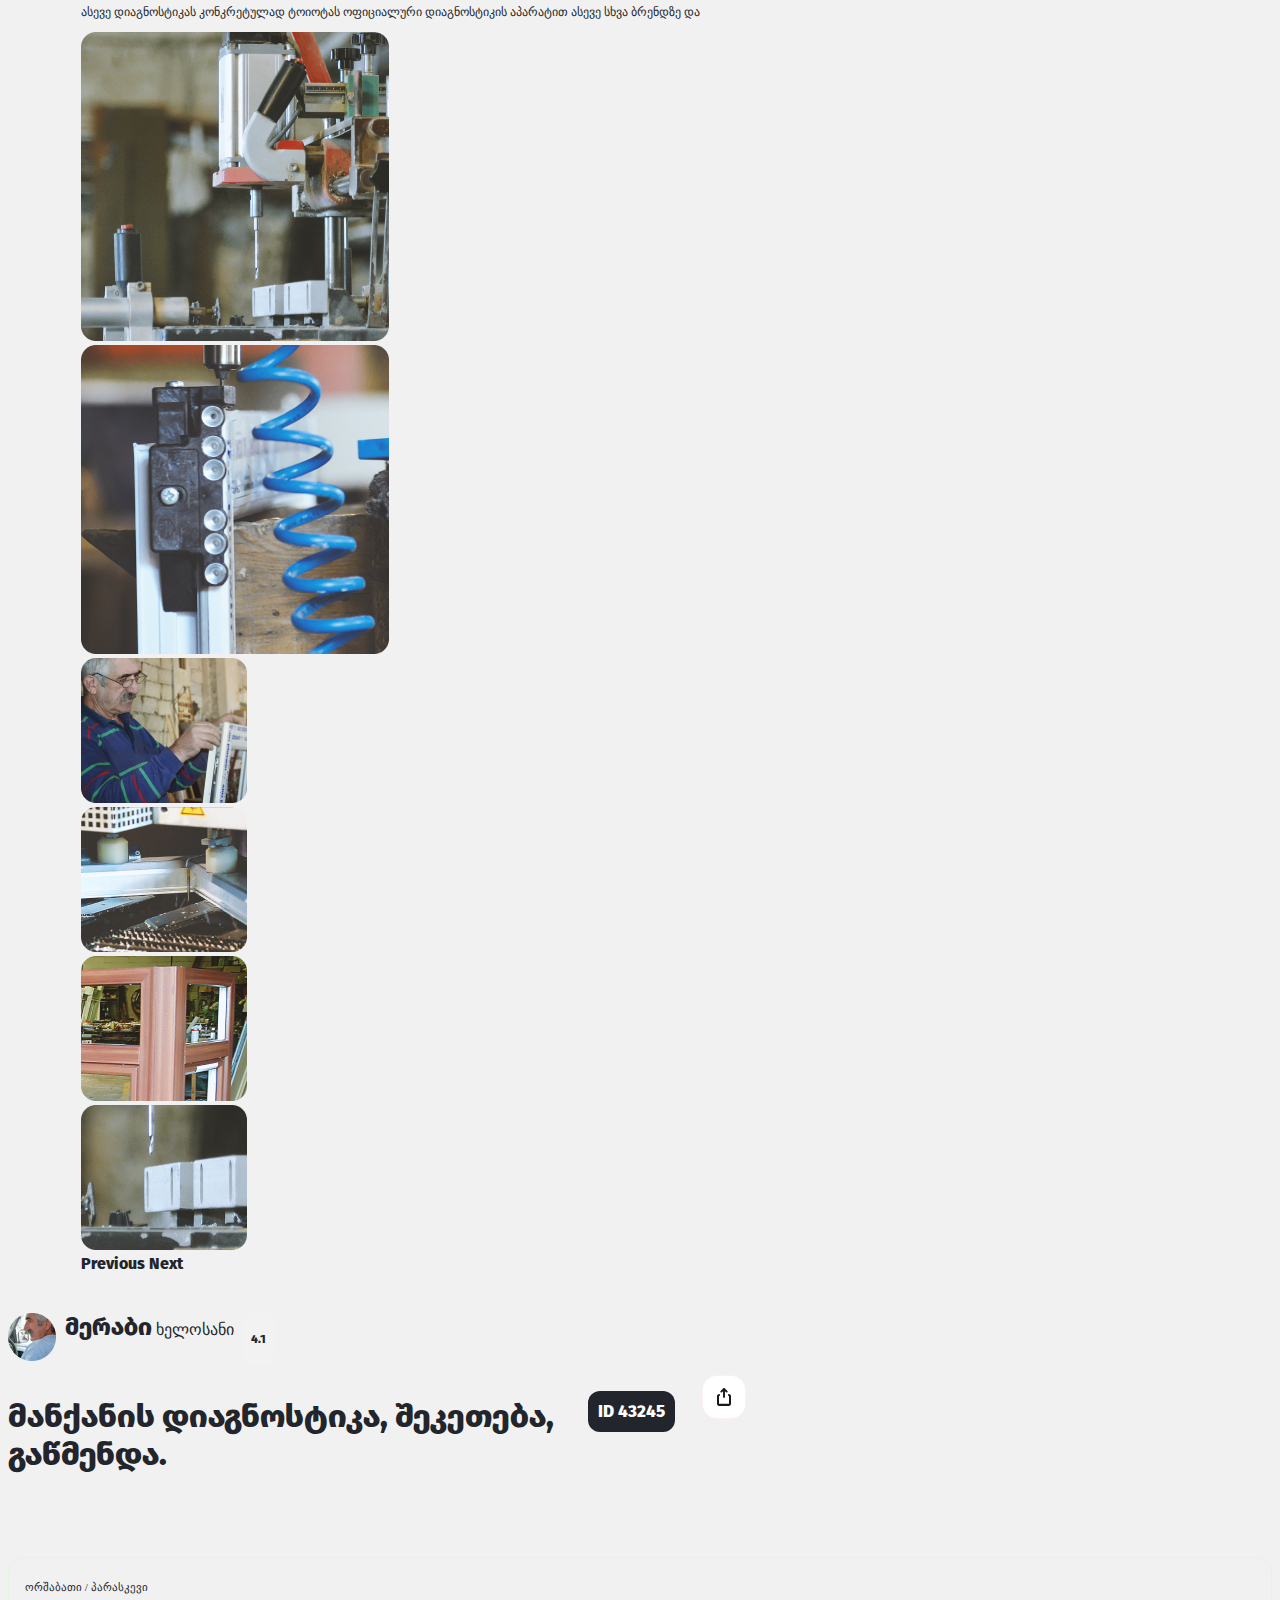
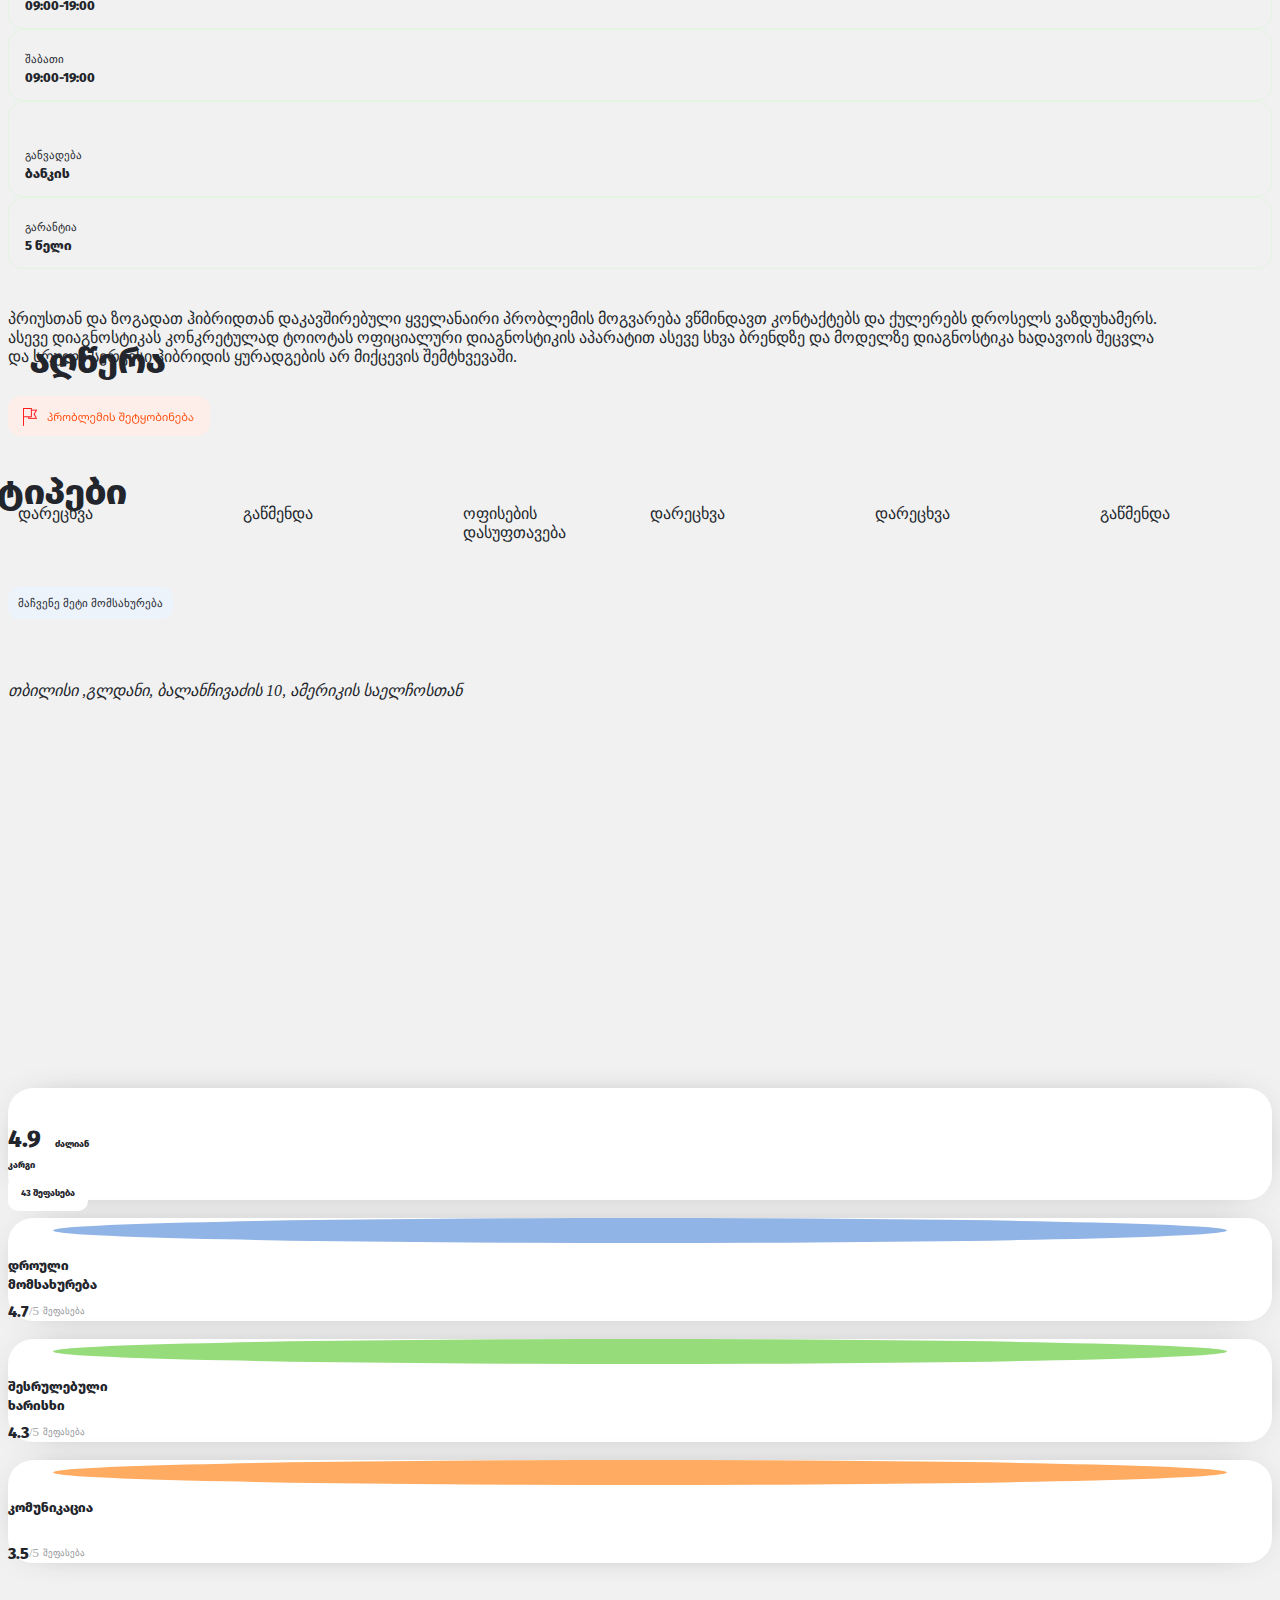
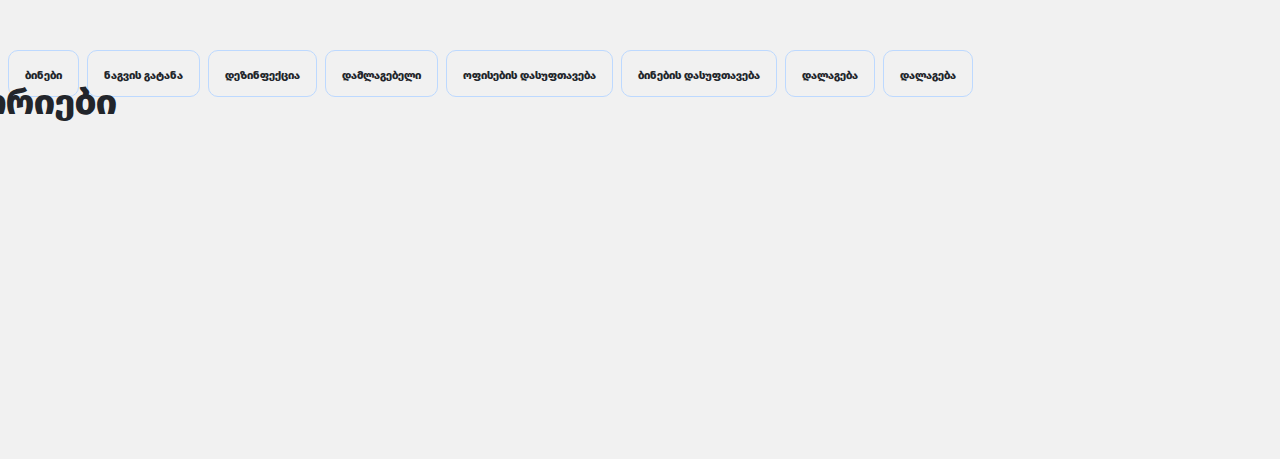
==== commit 5c094340: "Bug-fixing" ====
--- a/index.html
+++ b/index.html
@@ -233,7 +233,7 @@
                                                 <div>
                                                     <img src="./images/craftsman-port/1.png" alt="star-4.1">
                                                 </div>
-                                                <div class="d-flex flex-column pl-2">
+                                                <div class="d-flex flex-column pl-2 font-secondary">
                                                     <span>შეფასება</span> 
                                                     <span>ძალიან კარგი</span>
                                                 </div>
@@ -294,7 +294,7 @@
                                                 <div>
                                                     <img src="./images/craftsman-port/1.png" alt="star-4.1">
                                                 </div>
-                                                <div class="d-flex flex-column pl-2">
+                                                <div class="d-flex flex-column pl-2 font-secondary">
                                                     <span>შეფასება</span> 
                                                     <span>ძალიან კარგი</span>
                                                 </div>
